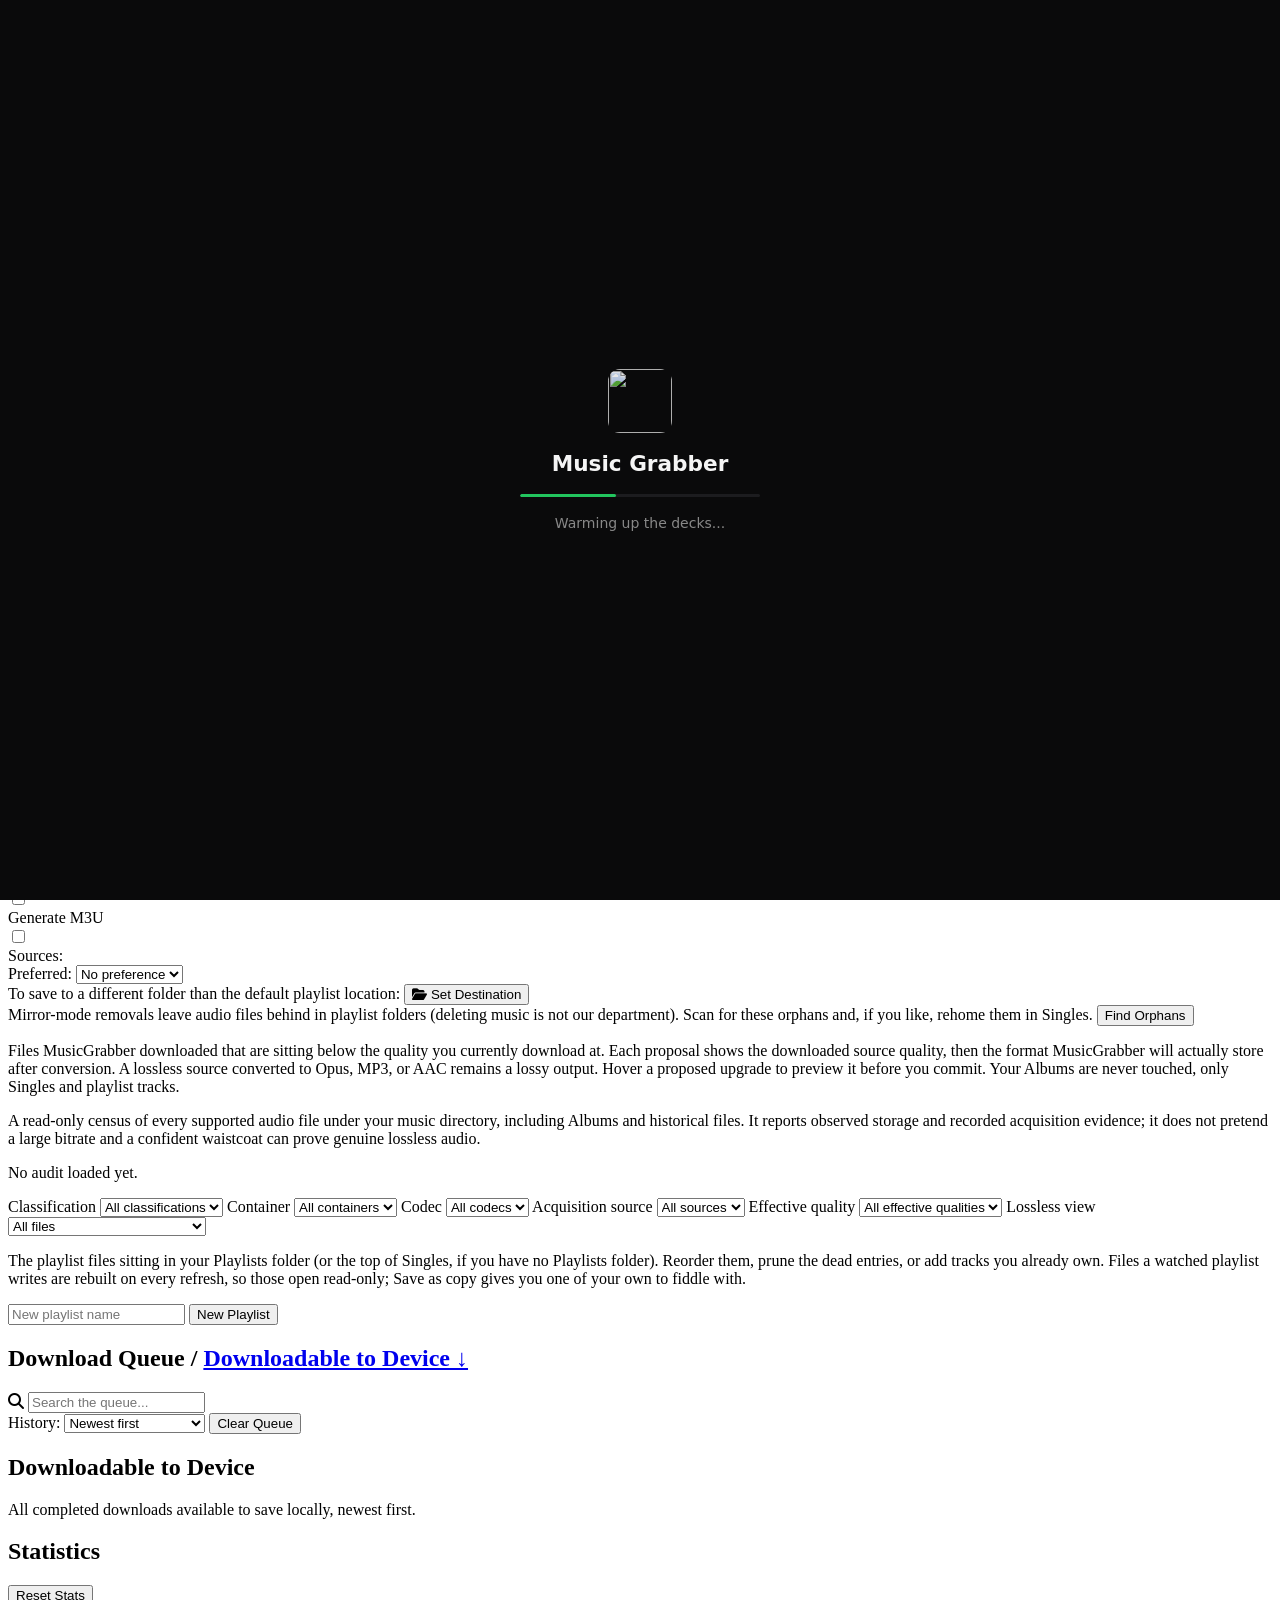
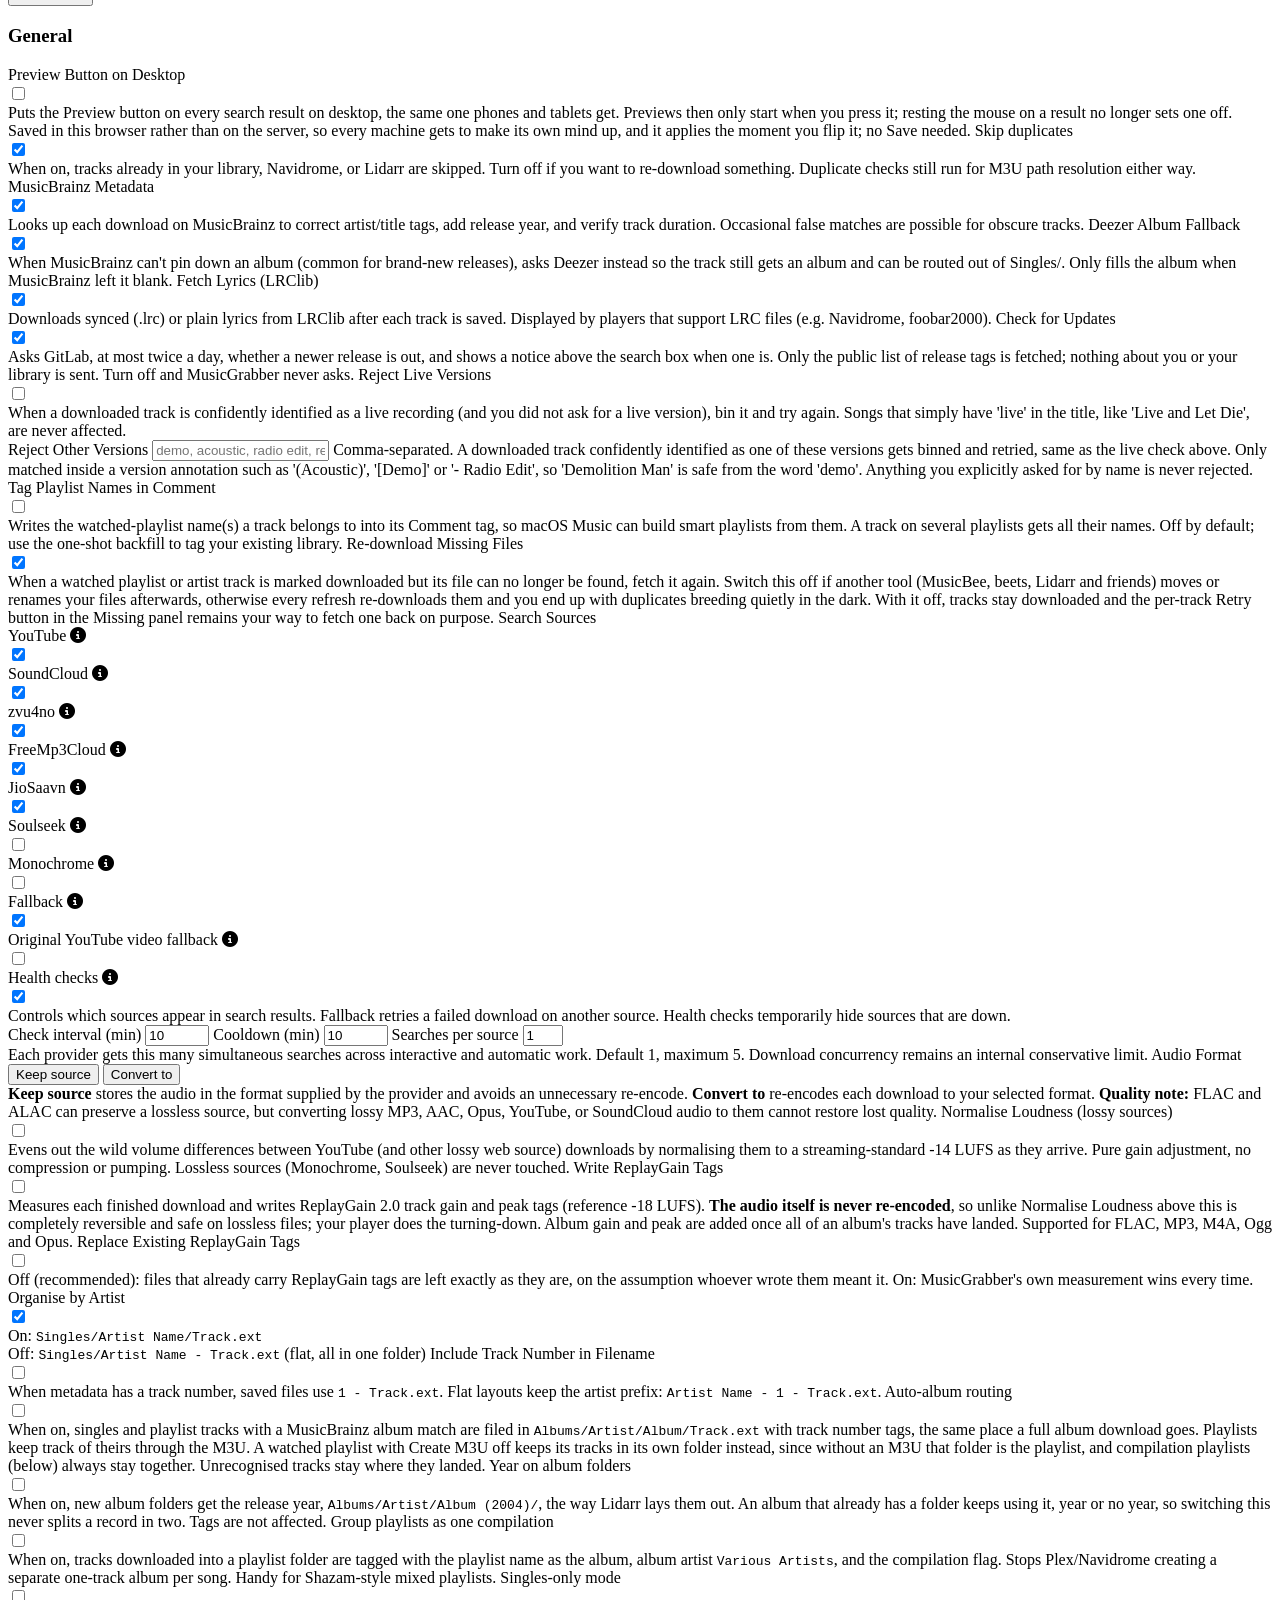
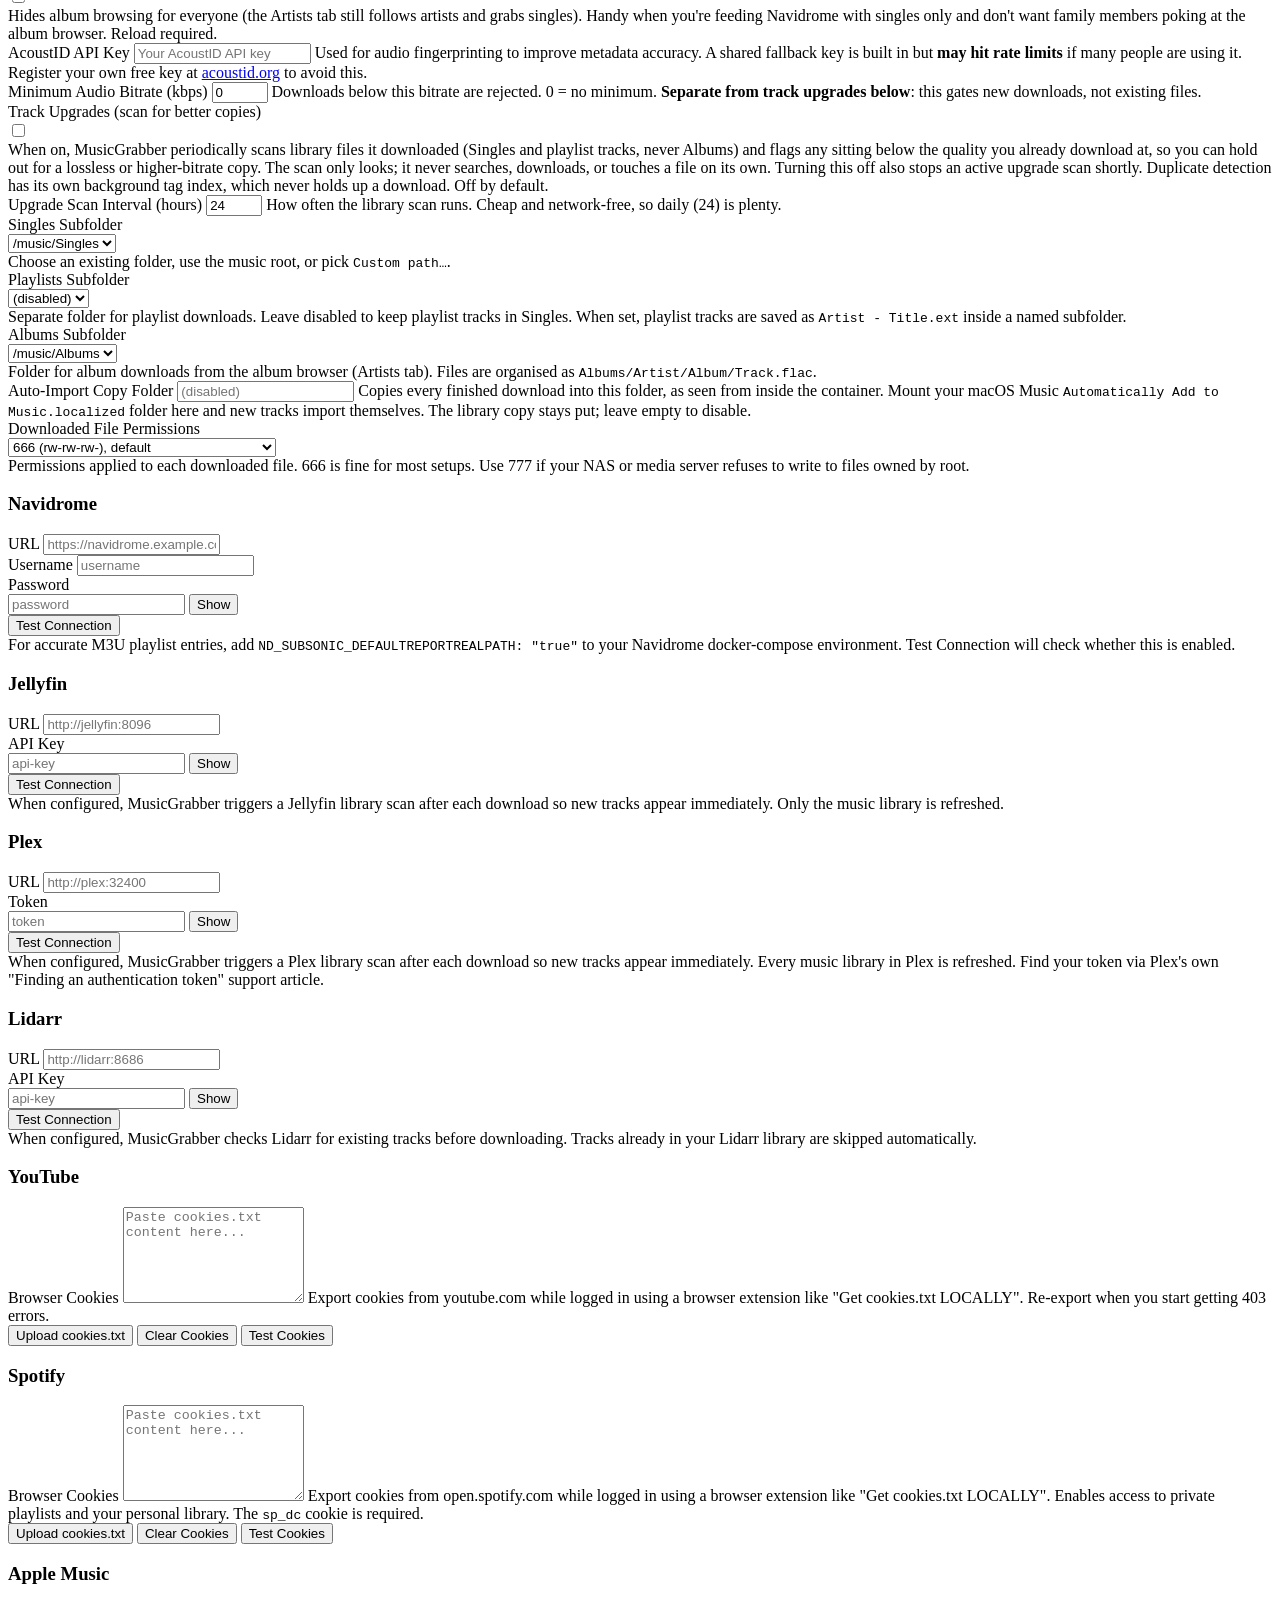
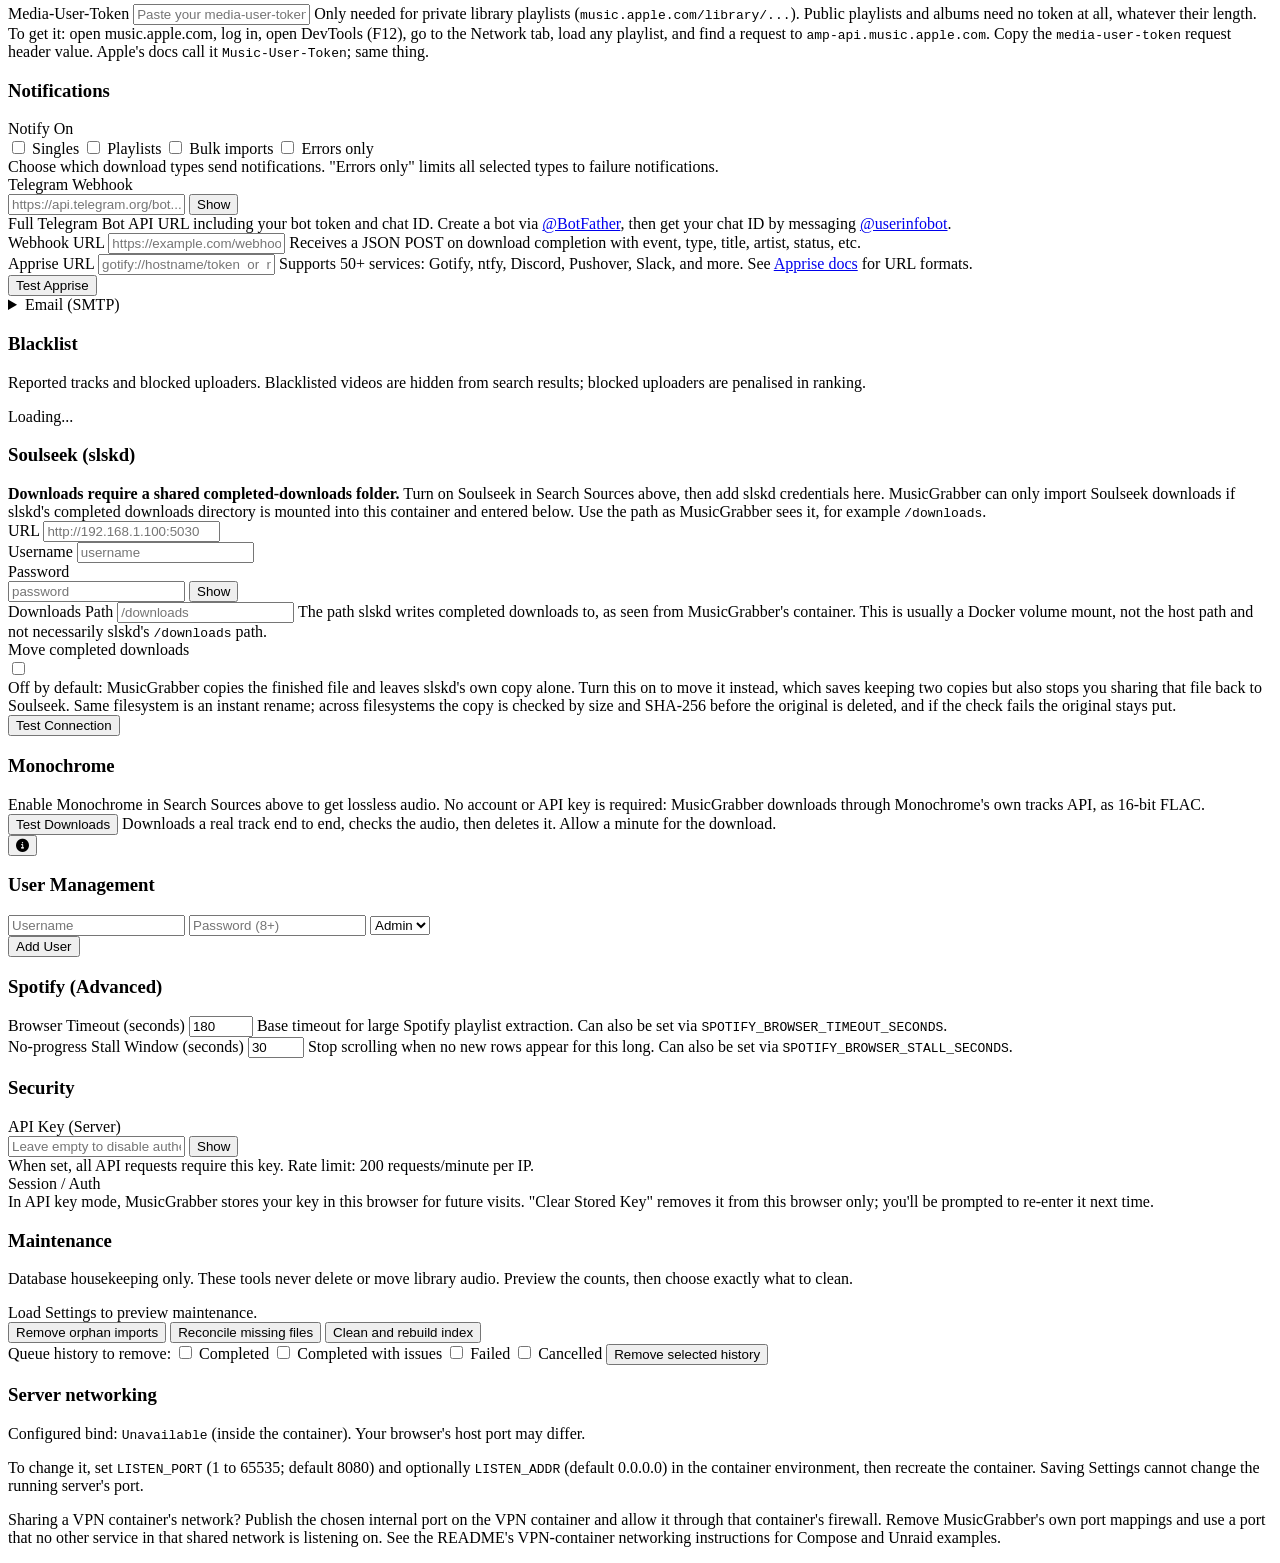
==== musicgrabber/overlay/static/index.html @ d9458ddc "mg: Overlay-Deploy — Image-Pin 4.3.1, ro-static-Mount, Modul-Checks (Story 9.3)" ====
<!DOCTYPE html>
<html lang="en">
<head>
    <meta charset="UTF-8">
    <meta name="viewport" content="width=device-width, initial-scale=1.0, user-scalable=no">
    <meta name="musicgrabber-root-path" content="__ROOT_PATH__">
    <meta name="musicgrabber-build" content="__CACHE_BUST__">
    <title>Music Grabber</title>
    <link rel="icon" type="image/png" href="__ROOT_PATH__/static/favicon.png">
    <link rel="preload" as="font" type="font/woff2" crossorigin href="__ROOT_PATH__/static/fonts/elms-sans-400-latin.woff2">
    <link rel="preload" as="font" type="font/woff2" crossorigin href="__ROOT_PATH__/static/fonts/suse-mono-400-latin.woff2">
    <link rel="stylesheet" href="https://cdnjs.cloudflare.com/ajax/libs/font-awesome/6.7.2/css/all.min.css" integrity="sha512-Evv84Mr4kqVGRNSgIGL/F/aIDqQb7xQ2vcrdIwxfjThSH8CSR7PBEakCr51Ck+w+/U6swU2Im1vVX0SVk9ABhg==" crossorigin="anonymous" referrerpolicy="no-referrer">
    <link rel="stylesheet" href="__ROOT_PATH__/static/style.css?v=__CACHE_BUST__">
    <script>
        // Apply the saved theme before first paint, so neither the boot panel nor
        // the app underneath it flashes dark at somebody who picked light.
        try {
            document.documentElement.setAttribute('data-theme', localStorage.getItem('theme') || 'dark');
        } catch (e) {}
    </script>
    <style>
        /* Boot panel. Deliberately inline and self-contained: it needs to paint
           the moment the DOM does, which is a good while before 400KB of app.js
           has turned up and populated anything. Without it the first thing you
           see is an empty, uninitialised app shell, which looks convincingly
           like a broken one. */
        #bootPanel {
            position: fixed;
            inset: 0;
            z-index: 9999;
            display: flex;
            flex-direction: column;
            align-items: center;
            justify-content: center;
            gap: 18px;
            padding: 24px;
            text-align: center;
            background: var(--bg-primary, #0a0a0b);
            color: var(--text-primary, #f5f5f5);
            font-family: system-ui, -apple-system, "Segoe UI", sans-serif;
        }
        #bootPanel img { border-radius: 12px; opacity: 0.9; }
        #bootPanel h1 { margin: 0; font-size: 1.35rem; font-weight: 600; }
        #bootPanel p { margin: 0; font-size: 0.875rem; color: var(--text-secondary, #888); }
        #bootBar {
            width: min(240px, 70vw);
            height: 3px;
            border-radius: 3px;
            overflow: hidden;
            background: var(--bg-tertiary, #1c1c1f);
        }
        #bootBar span {
            display: block;
            width: 40%;
            height: 100%;
            border-radius: 3px;
            background: var(--accent, #22c55e);
            animation: bootSlide 1.1s ease-in-out infinite;
        }
        @keyframes bootSlide {
            from { transform: translateX(-100%); }
            to   { transform: translateX(250%); }
        }
        @media (prefers-reduced-motion: reduce) {
            #bootBar span { animation: none; width: 100%; opacity: 0.55; }
        }
    </style>
</head>
<body>
    <div id="bootPanel" role="status" aria-live="polite">
        <img src="__ROOT_PATH__/static/favicon.png" width="64" height="64" alt="">
        <h1>Music Grabber</h1>
        <div id="bootBar"><span></span></div>
        <p>Warming up the decks...</p>
    </div>

    <!-- Login screen (shown when users_exist=true and no valid session) -->
    <div id="loginScreen" style="display:none;" class="auth-screen">
        <div class="auth-card">
            <h2 class="auth-title">MusicGrabber</h2>
            <input id="loginUsername" type="text" placeholder="Username" autocomplete="username"
                   class="auth-input"
                   onkeydown="if(event.key==='Enter') document.getElementById('loginPassword').focus()">
            <input id="loginPassword" type="password" placeholder="Password" autocomplete="current-password"
                   class="auth-input mb-16"
                   onkeydown="if(event.key==='Enter') doLogin()">
            <button id="loginBtn" onclick="doLogin()" class="btn btn-primary btn-block auth-submit-btn">
                Sign In
            </button>
            <div id="loginError" style="display:none;" class="auth-error"></div>
        </div>
    </div>

    <!-- Force password change screen -->
    <div id="changePasswordScreen" style="display:none;" class="auth-screen">
        <div class="auth-card">
            <h2 class="auth-title-sm">Change Password</h2>
            <div id="changePasswordForced" style="display:none;" class="auth-forced-notice">
                You must set a new password before continuing.
            </div>
            <input id="changePasswordCurrent" type="password" placeholder="Current password"
                   class="auth-input">
            <input id="changePasswordNew" type="password" placeholder="New password (8+ characters)"
                   class="auth-input">
            <input id="changePasswordConfirm" type="password" placeholder="Confirm new password"
                   class="auth-input mb-16"
                   onkeydown="if(event.key==='Enter') doChangePassword()">
            <button onclick="doChangePassword()" class="btn btn-primary btn-block auth-submit-btn">
                Update Password
            </button>
            <div id="changePasswordError" style="display:none;" class="auth-error"></div>
        </div>
    </div>

    <div id="app" class="container">
        <header>
            <img src="__ROOT_PATH__/static/favicon.png" class="logo" alt="Music Grabber">
            <h1>Music Grabber</h1>
            <div class="header-controls">
                <label class="header-format-label peon-hide" title="Choose whether downloads keep their source format or are converted to the format selected in Settings.">
                    <span id="headerFormatLabel" class="header-format-text"><i class="fa-solid fa-triangle-exclamation header-lossy-icon"></i><span id="headerFormatText">Keep source</span></span>
                    <div class="toggle-switch" id="conversionToggle">
                        <input type="checkbox" id="convertAudio">
                        <span class="toggle-slider"></span>
                    </div>
                </label>
                <button id="themeToggle" class="theme-toggle-btn" title="Toggle light/dark theme"><i class="fa-solid fa-moon"></i></button>
                <span id="versionLabel" class="version-label"></span>
                <span id="currentUserDisplay" style="display:none;" class="header-user-text"></span>
                <button id="logoutBtn" style="display:none;" class="btn btn-ghost logout-btn" onclick="doLogout()">Sign out</button>
            </div>
        </header>

        <div id="updateBanner" class="update-banner" style="display:none;" role="status">
            <i class="fa-solid fa-gift update-banner-icon" aria-hidden="true"></i>
            <span class="update-banner-text">MusicGrabber <strong id="updateBannerLatest"></strong> is out; you are on <span id="updateBannerCurrent"></span>. Worth pulling before the next download trips over something already fixed.</span>
            <div class="update-banner-actions">
                <a id="updateBannerChangelog" class="btn btn-ghost update-banner-btn" href="https://gitlab.com/g33kphr33k/musicgrabber/-/blob/main/CHANGELOG.md" target="_blank" rel="noopener noreferrer">What's new</a>
                <a class="donation-link update-banner-coffee" href="https://ko-fi.com/geekphreek" target="_blank" rel="noopener noreferrer" title="Support Music Grabber on Ko-fi"><i class="fa-solid fa-mug-hot"></i> Buy me a coffee</a>
                <button type="button" class="modal-close-btn update-banner-close" onclick="dismissUpdateBanner()" title="Hide until the next release" aria-label="Dismiss update notice">&#x2715;</button>
            </div>
        </div>

        <div id="reloadBanner" class="update-banner" style="display:none;" role="status">
            <i class="fa-solid fa-rotate update-banner-icon" aria-hidden="true"></i>
            <span class="update-banner-text">MusicGrabber was updated while this tab was open. Reload to swap yesterday's code for today's.</span>
            <div class="update-banner-actions">
                <button type="button" class="btn btn-primary update-banner-btn" onclick="location.reload()">Reload</button>
                <button type="button" class="modal-close-btn update-banner-close" onclick="dismissReloadBanner()" title="Hide until the next update" aria-label="Dismiss reload notice">&#x2715;</button>
            </div>
        </div>

        <div class="search-box" id="singleTrackSearch">
            <input
                type="text"
                class="search-input"
                id="searchInput"
                placeholder="Search for a song..."
                autocomplete="off"
                autocapitalize="off"
            >
            <!-- Source selector hidden - always search all sources. Kept for easy rollback -->
            <div class="source-selector" id="sourceSelector" style="display:none">
                <button class="source-option" data-source="youtube" title="Search YouTube">YT</button>
                <button class="source-option" data-source="soundcloud" title="Search SoundCloud">SC</button>
                <button class="source-option active" data-source="all" title="Search all sources">All</button>
            </div>
            <button class="search-clear-btn" id="searchClearBtn" title="Clear search" aria-label="Clear search" style="display:none">&#x2715;</button>
            <button class="btn btn-primary search-btn" id="searchBtn">Search</button>
            <div class="search-history" id="searchHistory"></div>
        </div>
        <div id="sourceHealthStrip" class="source-health-strip" style="display:none" aria-live="polite"></div>
        <div id="albumRepairBanner" class="album-search-note" style="display:none;" role="status">
            <strong id="albumRepairLabel"></strong>
            <p>Choose a replacement below. Its release, album folder, disc and track numbers will be kept, and existing album M3Us will be updated. Any copy moved to Trash can be restored through Queue.</p>
            <button type="button" id="cancelAlbumRepairBtn" class="btn btn-ghost btn-sm">Cancel album repair</button>
        </div>

        <!-- Unified destination picker - shown when search results are present -->
        <div id="destinationPickerRow" style="display: none;" class="playlist-selector-row-wrap">
            <button type="button" id="destinationPickerToggle" class="playlist-selector-toggle">+ Add to...</button>

            <!-- Step 1: choose Playlist or Album -->
            <div id="destinationModePanel" class="dest-mode-panel" style="display: none;">
                <button type="button" id="destModePlaylist" class="playlist-selector-toggle">Playlist</button>
                <button type="button" id="destModeAlbum" class="playlist-selector-toggle">Album</button>
                <button type="button" id="destinationPickerClear" class="playlist-selector-clear" title="Cancel">&#x2715;</button>
            </div>

            <!-- Playlist sub-panel (content unchanged) -->
            <div id="playlistSelector" class="playlist-selector" style="display: none;">
                <select id="playlistSelectorInput" class="playlist-selector-select">
                    <option value="">Singles (default)</option>
                    <option value="__new__">+ New playlist...</option>
                </select>
                <input type="text" id="playlistNewNameInput" class="playlist-new-name-input" placeholder="Playlist name" style="display: none;" maxlength="80">
                <button type="button" id="playlistNewNameConfirm" class="playlist-new-name-confirm" style="display: none;" title="Create playlist">&#x2713;</button>
                <span id="playlistSelectorWarn" class="playlist-selector-warn" style="display: none;">
                    Mirror playlist - manual additions may be removed on next sync.
                </span>
                <button type="button" id="playlistSelectorClear" class="playlist-selector-clear" title="Clear and collapse">&#x2715;</button>
            </div>

            <!-- Album sub-panel: two-level disk browser -->
            <div id="albumRoutePanel" class="playlist-selector album-route-panel" style="display: none;">
                <select id="albumArtistSelect" class="playlist-selector-select">
                    <option value="">Select artist...</option>
                </select>
                <select id="albumFolderSelect" class="playlist-selector-select" style="display: none;">
                    <option value="">Select album...</option>
                </select>
                <span id="albumRouteStatus" class="album-route-label" style="display: none;"></span>
                <select id="albumRouteMode" class="playlist-selector-select" style="display: none;">
                    <option value="auto">Auto-match track</option>
                    <option value="manual">Pick track...</option>
                </select>
                <select id="albumRouteTrackSelect" class="playlist-selector-select" style="display: none;"></select>
                <span id="albumRouteWarn" class="playlist-selector-warn" style="display: none;"></span>
                <button type="button" id="albumRouteClear" class="playlist-selector-clear" title="Clear and collapse">&#x2715;</button>
            </div>
        </div>

        <div class="tabs">
            <button class="tab active" data-tab="results">Tracks</button>
            <button class="tab" data-tab="bulk">Bulk Import</button>
            <button class="tab" data-tab="artists" id="artistsTabBtn">Artists</button>
            <button class="tab" data-tab="watched">Watched</button>
            <button class="tab" data-tab="queue">Queue</button>
            <button class="tab peon-hide" data-tab="stats">Stats</button>
            <button class="tab peon-hide" data-tab="settings">Settings</button>
        </div>

        <div id="relatedSuggestions" style="display: none;"></div>
        <div id="exploreBar" style="display: none;"></div>
        <div id="searchProgress" class="search-progress" style="display: none;" role="status" aria-live="polite" aria-label="Search progress"></div>
        <div id="qualityFilterRow" class="quality-filter-row" style="display: none;">
            <label for="qualityFilterSelect" class="quality-filter-label">Minimum quality</label>
            <select id="qualityFilterSelect" class="playlist-selector-select">
                <option value="0" selected>Any quality</option>
                <option value="2">192 kbps or better</option>
                <option value="3">256 kbps or better</option>
                <option value="4">320 kbps or better</option>
                <option value="5">Lossless only</option>
            </select>
            <label class="quality-filter-check">
                <input type="checkbox" id="qualityFilterKeepUnknown">
                <span>Keep undeclared</span>
            </label>
            <span id="qualityFilterCount" class="quality-filter-count" aria-live="polite"></span>
            <span
                id="qualityFilterTooltip"
                title="Only Soulseek, Monochrome, FreeMp3Cloud and JioSaavn state a quality before you download. YouTube and SoundCloud say nothing, so they count as undeclared and are hidden once you set a minimum. Tick this to keep them anyway. Note that results are ordered by how well they match your search, not by audio quality."
                class="info-badge"
            >i</span>
        </div>
        <div id="resultsTab" class="tab-panel tab-visible"></div>

        <div id="bulkTabContainer" class="tab-panel">
            <div class="bulk-intro">
                <p class="bulk-intro-text">
                    Upload a text file or paste your song list below (one per line in format: Artist - Song Title).
                </p>
                <div class="bulk-file-row">
                    <label class="btn file-upload">
                        <input type="file" id="fileUpload" accept=".txt">
                        Choose File
                    </label>
                    <span id="fileName" class="bulk-file-name"></span>
                </div>
                <div class="bulk-url-row">
                    <div class="bulk-url-flex input-action">
                        <input
                            type="text"
                            id="spotifyUrlInput"
                            placeholder="Playlist/album URL, MusicBrainz link, or an album name to search"
                            class="bulk-url-input"
                        >
                        <button
                            id="fetchSpotifyBtn"
                            class="btn btn-primary input-action-btn bulk-fetch-btn"
                        >
                            Fetch
                        </button>
                    </div>
                    <div id="spotifyError" style="display: none;" class="form-error"></div>
                    <div id="albumMatchPanel" style="display: none;" class="album-match-panel"></div>
                    <div id="longformSplitPanel" style="display: none;" class="album-existing-warning longform-split-panel"></div>
                    <div class="bulk-services-row">
                        <span id="playlistServicesHint" class="bulk-services-hint">Supported services: Spotify, YouTube, Apple Music, Amazon Music, SoundCloud, Tidal, ListenBrainz, MusicBrainz (release URLs and Spotify/Apple Music album URLs download as proper albums). No URL? Type an artist and album name (e.g. "Portishead - Dummy") or just an album name to search MusicBrainz.</span>
                        <span
                            id="playlistServicesTooltip"
                            title="Supported services: Spotify, YouTube, Apple Music, Amazon Music, SoundCloud, Tidal, ListenBrainz, MusicBrainz (release URLs and Spotify/Apple Music album URLs download as proper albums). No URL? Type an artist and album name (e.g. Portishead - Dummy) or just an album name to search MusicBrainz. YouTube, Amazon, Beatport and Monochrome album URLs aren't supported yet, only playlists."
                            class="info-badge"
                        >i</span>
                    </div>
                    <div class="bulk-services-note">
                        Large Spotify playlists may take a few seconds to load. YouTube playlists are unlimited.
                    </div>
                    <!-- The old Albums tab's artist browsing, rehoused. Same
                         component the Artists tab uses, tucked away until asked
                         for so the paste-a-list crowd never has to look at it. -->
                    <div class="section-with-top-margin" id="bulkAlbumBrowseWrap">
                        <div class="lb-toggle-row">
                            <button type="button" id="bulkAlbumBrowseToggleBtn" class="lb-toggle-btn">+ Browse an artist's albums</button>
                        </div>
                        <div id="bulkAlbumBrowseSection" style="display: none;">
                            <div id="bulkAlbumBrowserMount"></div>
                        </div>
                    </div>
                </div>
                <div class="bulk-textarea-wrap">
                    <textarea
                        id="bulkInput"
                        placeholder="ABBA – Dancing Queen&#10;ABBA – Super Trouper&#10;Backstreet Boys – I Want It That Way"
                        class="bulk-textarea"
                        maxlength="500000"
                    ></textarea>
                    <div id="lineCounter" class="line-counter">0 lines</div>
                </div>
                <div class="bulk-playlist-toggle">
                    <div class="bulk-playlist-row-inline">
                        <label class="bulk-playlist-checkbox-label">
                            <input type="checkbox" id="createPlaylistCheckbox" class="bulk-checkbox">
                            <span>Create M3U playlist from these songs</span>
                        </label>
                        <label class="bulk-playlist-checkbox-label" title="Break ties in favour of this source within the same quality tier. Allowed lossless results still come before lossy ones.">
                            <span>Preferred source:</span>
                            <select id="bulkPrioritySource" class="watched-card-select">
                                <option value="">No preference</option>
                            </select>
                        </label>
                    </div>
                    <input
                        type="text"
                        id="playlistNameInput"
                        placeholder="Playlist name (e.g., My Mixtape 2026)"
                        style="display: none;"
                        class="bulk-playlist-name-input"
                    >
                    <label id="usePlaylistsDirRow" style="display: none;" class="bulk-playlists-dir-label">
                        <input type="checkbox" id="usePlaylistsDirCheckbox" class="bulk-checkbox">
                        <span>Save files to Playlists folder</span>
                    </label>
                </div>
                <button
                    id="bulkImportBtn"
                    class="btn btn-primary btn-lg btn-block bulk-import-btn"
                >
                    Import & Download All
                </button>
            </div>
            <div id="bulkResults" class="results"></div>
            <div id="bulkImportJobsContainer" class="results"></div>
        </div>

        <div id="artistsTabContainer" class="tab-panel">
            <div class="bulk-intro">
                <p class="bulk-intro-text" id="artistsIntroText">Find an artist, then pick what you want from them: their singles as they land, their albums, or just one album right now.</p>
            </div>

            <div class="queue-header">
                <div class="pill-group" id="artistsModePills">
                    <button type="button" class="pill active" data-value="followed">Followed Artists</button>
                    <button type="button" class="pill" data-value="discover">Find New Artists</button>
                    <span class="pill-indicator"></span>
                </div>
                <button class="btn accent-btn" id="refreshAllArtistsBtn">Check All Now</button>
            </div>

            <div id="followedArtistsPanel">
            <details class="album-search-note">
                <summary>What does following an artist include?</summary>
                <p>MusicBrainz must credit the artist on the release itself. Shared credits such as <strong>A feat. B &amp; C</strong> qualify for any of those artists; the full credit is kept. Guest appearances credited only on individual tracks and remixer relationships are not followed.</p>
                <p>Singles include A-sides and B-sides. Releases marked Remix, Live, Compilation, Soundtrack, Interview, Spokenword, Audiobook, Audio drama, DJ-mix or Mixtape/Street in MusicBrainz are skipped. Album following covers albums and EPs with the same exclusions, plus Demo.</p>
                <p>These rules depend on MusicBrainz's release types, not words in titles. An untyped remix can still appear. Follow for Singles uses your chosen from-date; automatic future albums marks the current catalogue as seen when enabled.</p>
            </details>
            <div class="watched-add-panel">
                <p class="watched-panel-text">
                    Search MusicBrainz for an artist, then choose what to do with them.
                </p>
                <div class="watched-url-row input-action">
                    <input
                        type="text"
                        id="artistSearchInput"
                        placeholder="Artist name..."
                        class="panel-text-input"
                    >
                    <button
                        id="searchArtistBtn"
                        class="btn btn-primary input-action-btn panel-action-btn"
                    >Find Artist</button>
                </div>
                <div id="artistSearchResults" style="display: none;" class="artist-search-results"></div>

                <!-- Step 2: artist picked, now what do you actually want from them? -->
                <div id="artistModeChooser" style="display: none;" class="artist-add-panel">
                    <div id="artistChooserName" class="artist-selected-name"></div>
                    <div class="artist-mode-row">
                        <button type="button" class="btn btn-primary artist-mode-btn" data-artist-mode="singles">
                            <span class="artist-mode-title">Follow for Singles</span>
                            <span class="artist-mode-sub">New singles download automatically as they're released</span>
                        </button>
                        <button type="button" class="btn btn-primary artist-mode-btn" data-artist-mode="albums">
                            <span class="artist-mode-title">Follow for Albums</span>
                            <span class="artist-mode-sub">Pick albums to grab now, and optionally future ones too</span>
                        </button>
                        <button type="button" class="btn btn-primary artist-mode-btn" data-artist-mode="oneoff">
                            <span class="artist-mode-title">Download an Album</span>
                            <span class="artist-mode-sub">Just this once, nothing followed, nothing remembered</span>
                        </button>
                    </div>
                    <button class="btn btn-ghost artist-cancel-btn" id="cancelArtistChooserBtn">Cancel</button>
                </div>

                <!-- Mode 1: singles. Unchanged behaviour, just no longer the only way in. -->
                <div id="artistAddForm" style="display: none;" class="artist-add-panel">
                    <div id="selectedArtistName" class="artist-selected-name"></div>
                    <div class="watched-controls-row">
                        <label class="watched-control-label">
                            Download singles from:
                            <input type="date" id="artistFromDate" class="artist-date-input">
                        </label>
                        <label class="watched-control-label">
                            Check:
                            <select id="artistIntervalSelect" class="watched-select">
                                <option value="24" selected>Daily</option>
                                <option value="168">Weekly</option>
                                <option value="720">Monthly</option>
                            </select>
                        </label>
                        <label class="watched-control-label" title="Convert new singles to the selected audio format">
                            <span id="artistFlacLabel">Keep source</span>
                            <div class="toggle-switch">
                                <input type="checkbox" id="artistConvertAudio">
                                <span class="toggle-slider"></span>
                            </div>
                        </label>
                    </div>
                    <button
                        id="addArtistBtn"
                        class="btn btn-primary artist-add-btn"
                    >Watch Artist</button>
                    <button class="btn btn-ghost artist-cancel-btn" id="cancelArtistBtn">Cancel</button>
                </div>

                <!-- Mode 2: albums. Tick what you want now, opt in to what turns up later. -->
                <div id="artistAlbumsFollowPanel" style="display: none;" class="artist-add-panel">
                    <div id="artistAlbumsFollowName" class="artist-selected-name"></div>
                    <div class="album-search-note">
                        Album mode uses best-effort single-track matching, not full release mirroring. It will try to source each track intelligently, but it may not produce a perfect 1:1 album copy. For exact album hunting, use Lidarr (with Usenet/torrents) or Soulseek.
                    </div>
                    <label class="watched-control-label" title="Switching this on does NOT fetch the back catalogue; it only picks up albums that appear from now on, same idea as the singles from-date. Leave it off and nothing is followed, you just get whatever you tick below.">
                        Automatically download future albums
                        <div class="toggle-switch">
                            <input type="checkbox" id="artistFollowAlbumsToggle">
                            <span class="toggle-slider"></span>
                        </div>
                    </label>
                    <div class="artist-album-checklist-header">
                        <span id="artistAlbumChecklistCount" class="artist-album-count"></span>
                        <button type="button" class="btn btn-ghost" id="artistAlbumSelectAllBtn">Select all</button>
                        <button type="button" class="btn btn-ghost" id="artistAlbumSelectNoneBtn">Select none</button>
                    </div>
                    <div id="artistAlbumChecklist" class="album-checklist"></div>
                    <div id="artistAlbumBatchProgress" style="display: none;" class="watched-status-box"></div>
                    <button
                        id="artistAlbumBatchBtn"
                        class="btn btn-primary artist-add-btn"
                    >Download selected</button>
                    <button class="btn btn-ghost artist-cancel-btn" id="cancelArtistAlbumsBtn">Cancel</button>
                </div>

                <!-- Mode 3: one album, no strings attached. -->
                <div id="artistOneOffPanel" style="display: none;" class="artist-add-panel">
                    <div id="artistOneOffName" class="artist-selected-name"></div>
                    <div class="album-search-note">
                        Album mode uses best-effort single-track matching, not full release mirroring. It will try to source each track intelligently, but it may not produce a perfect 1:1 album copy. For exact album hunting, use Lidarr (with Usenet/torrents) or Soulseek.
                    </div>
                    <div id="artistOneOffBrowserMount"></div>
                    <button class="btn btn-ghost artist-cancel-btn" id="cancelArtistOneOffBtn">Cancel</button>
                </div>

                <div id="artistAddStatus" style="display: none;" class="watched-status-box"></div>
            </div>
            <div id="watchedArtistList" class="results"></div>

            <!-- Per-artist album browser, populated when "Albums" is tapped on a followed artist card above -->
            <div id="artistAlbumPanel" class="section-with-top-margin" style="display:none;">
                <div class="queue-header">
                    <h2 class="queue-section-heading" id="artistAlbumPanelHeading">Albums</h2>
                    <button class="btn btn-ghost" id="artistAlbumPanelCloseBtn" type="button">Close</button>
                </div>
                <label class="watched-control-label" title="Switching this on does NOT fetch the back catalogue; it only picks up albums that appear from now on, same idea as the singles from-date above.">
                    Automatically add new albums
                    <div class="toggle-switch">
                        <input type="checkbox" id="artistAutoAddToggle">
                        <span class="toggle-slider"></span>
                    </div>
                </label>
                <div id="artistKnownAlbums" class="results"></div>
                <div id="artistAlbumBrowserMount"></div>
            </div>
            </div>
            <!-- /followedArtistsPanel -->

            <!-- Find New Artists: recommendations from listening/library/download history,
                 with a manual "recommend based on" box and an artist-name rabbit hole.
                 Hidden by default; the pill above swaps it in, and its first showing
                 lazily triggers the /api/discover/rows fetch (see initDiscoverPanel). -->
            <div id="findNewArtistsPanel" style="display: none;">
                <div class="watched-add-panel">
                    <p class="watched-panel-text">
                        Fancy chasing a specific lead? Name an artist and we'll dig up some lookalikes.
                    </p>
                    <div class="watched-url-row input-action">
                        <input
                            type="text"
                            id="discoverSimilarInput"
                            placeholder="Recommend based on..."
                            class="panel-text-input"
                        >
                        <button
                            type="button"
                            id="discoverSimilarBtn"
                            class="btn btn-primary input-action-btn panel-action-btn"
                        >Find Similar</button>
                    </div>
                </div>

                <div id="discoverBreadcrumb" class="discover-breadcrumb" style="display: none;"></div>
                <div id="discoverManualRowSlot"></div>
                <div id="discoverRowsContainer" class="discover-rows">
                    <div class="loading"><div class="spinner"></div></div>
                </div>
            </div>

        </div>

        <div id="watchedTabContainer" class="tab-panel">
            <div class="queue-header">
                <div class="pill-group" id="watchedModePills">
                    <button type="button" class="pill active" data-value="playlists">Playlists</button>
                    <button type="button" class="pill" data-value="upgrades">Upgrades</button>
                    <button type="button" class="pill peon-hide" data-value="audit">Audit</button>
                    <button type="button" class="pill peon-hide" data-value="m3u">M3U Files</button>
                    <span class="pill-indicator"></span>
                </div>
                <div class="watched-mode-actions" data-mode="playlists">
                    <button class="btn accent-btn" id="refreshAllWatchedBtn">Check All Now</button>
                </div>
                <div class="upgrade-header-actions watched-mode-actions watched-mode-hidden" data-mode="upgrades">
                    <button class="btn btn-ghost" id="upgradeAllBtn" onclick="upgradeAll()" title="Best-effort: download and swap in every proposed upgrade">Upgrade All</button>
                    <button class="btn btn-ghost" id="quarantineToggleBtn" title="Files an upgrade swapped out: restore or delete them">Quarantine</button>
                    <button class="btn accent-btn" id="rescanUpgradesBtn">Rescan Library</button>
                </div>
                <div class="audio-audit-header-actions watched-mode-actions watched-mode-hidden" data-mode="audit">
                    <button class="btn btn-ghost" id="audioAuditExportCsvBtn" onclick="exportAudioAudit('csv')">Export CSV</button>
                    <button class="btn btn-ghost" id="audioAuditExportJsonBtn" onclick="exportAudioAudit('json')">Export JSON</button>
                    <button class="btn accent-btn" id="runAudioAuditBtn" onclick="runAudioAudit()">Run Audit</button>
                </div>
                <div class="watched-mode-actions watched-mode-hidden" data-mode="m3u">
                    <button class="btn accent-btn" id="m3uRefreshBtn" onclick="loadM3uFiles()">Refresh</button>
                </div>
            </div>

            <div id="watchedPlaylistsPanel" class="watched-mode-panel" data-mode="playlists">
            <div class="watched-add-panel">
                <p class="watched-panel-text">
                    Add a Spotify, YouTube, Apple Music, Amazon Music, SoundCloud, or ListenBrainz playlist to automatically download new tracks when they're added.
                </p>
                <p id="watchedScheduleInfo" class="watched-schedule-info"></p>
                <div class="watched-url-row input-action">
                    <input
                        type="text"
                        id="watchedUrlInput"
                        placeholder="Spotify, YouTube, Apple Music, Amazon Music, SoundCloud, or ListenBrainz playlist URL"
                        class="panel-text-input"
                    >
                    <button
                        id="addWatchedBtn"
                        class="btn btn-primary input-action-btn panel-action-btn"
                    >
                        Watch
                    </button>
                </div>
                <div class="lb-toggle-row">
                    <button type="button" id="lbToggleBtn" onclick="toggleLbRow()" class="lb-toggle-btn">+ ListenBrainz "Created for You" playlists</button>
                </div>
                <div id="lbRow" style="display: none;" class="lb-row input-action">
                    <input
                        type="text"
                        id="lbUsernameInput"
                        placeholder="Your ListenBrainz username"
                        class="panel-text-input"
                    >
                    <button
                        id="addLbBtn"
                        onclick="addListenBrainzPlaylists()"
                        class="btn btn-primary input-action-btn panel-action-btn"
                    >
                        Add
                    </button>
                </div>
                <div class="watched-controls-row">
                    <label class="watched-control-label">
                        Check this playlist:
                        <select id="watchedIntervalSelect" class="watched-select">
                            <option value="0.5">Every 30 min</option>
                            <option value="1">Hourly</option>
                            <option value="6">Every 6 hours</option>
                            <option value="12">Every 12 hours</option>
                            <option value="24" selected>Daily</option>
                            <option value="168">Weekly</option>
                            <option value="720">Monthly</option>
                        </select>
                    </label>
                    <label class="watched-control-label" title="Append: M3U grows as new tracks are added. Mirror: M3U stays in sync with upstream - removed tracks drop out (audio files are never deleted).">
                        Sync:
                        <select id="watchedSyncModeSelect" class="watched-select">
                            <option value="append" selected>Append</option>
                            <option value="mirror">Mirror</option>
                        </select>
                    </label>
                </div>
                <div class="watched-controls-row">
                    <label class="watched-control-label peon-hide" title="Convert new tracks to the selected audio format">
                        <span id="watchedFormatLabel">Keep source</span>
                        <div class="toggle-switch" id="watchedFlacToggle">
                            <input type="checkbox" id="watchedConvertAudio">
                            <span class="toggle-slider"></span>
                        </div>
                    </label>
                    <label class="watched-control-label" title="Generate and update a .m3u playlist file as tracks are downloaded">
                        Generate M3U
                        <div class="toggle-switch" id="watchedM3uToggle">
                            <input type="checkbox" id="watchedMakeM3u">
                            <span class="toggle-slider"></span>
                        </div>
                    </label>
                    <label id="watchedPlaylistsDirToggle" class="watched-control-label" style="display: none;" title="Save downloaded tracks to the Playlists folder instead of Singles">
                        Playlists folder
                        <div class="toggle-switch">
                            <input type="checkbox" id="watchedUsePlaylistsDir">
                            <span class="toggle-slider"></span>
                        </div>
                    </label>
                </div>
                <div class="watched-controls-row" id="watchedSourcesRow">
                    <label class="watched-control-label">Sources:</label>
                    <div id="watchedSourcesSelector" class="watched-sources-selector">
                        <!-- Populated dynamically from /api/search/sources -->
                    </div>
                    <label class="watched-control-label" title="Break ties in favour of this source within the same quality tier. Allowed lossless results still come before lossy ones.">
                        Preferred:
                        <select id="watchedPrioritySource" class="watched-card-select">
                            <option value="">No preference</option>
                        </select>
                    </label>
                </div>
                <div class="watched-controls-row" id="watchedDestRow">
                    <div class="watched-dest-add-row">
                        <span class="watched-dest-hint">To save to a different folder than the default playlist location:</span>
                        <button type="button" id="watchedSetDestBtn" class="watched-dest-set-btn" onclick="openDestPicker(document.getElementById('watchedCustomSubdir').value, v => { document.getElementById('watchedCustomSubdir').value = v; updateWatchedDestDisplay(); })">
                            <i class="fa-solid fa-folder-open"></i> Set Destination
                        </button>
                        <span id="watchedDestDisplay" class="watched-dest-display"></span>
                        <button type="button" id="watchedClearDestBtn" class="watched-dest-clear" title="Reset to default" style="display:none;" onclick="clearWatchedCustomSubdir()">&#x2715;</button>
                        <input type="hidden" id="watchedCustomSubdir">
                    </div>
                </div>
                <div id="watchedError" style="display: none;" class="form-error"></div>
                <div id="watchedAddStatus" style="display: none;" class="watched-status-box"></div>
            </div>
            <div id="watchedList" class="results"></div>

            <!-- Orphaned playlist tracks: what mirror-mode removals leave behind -->
            <div id="orphansSection" class="watched-add-panel section-with-top-margin">
                <div class="input-action">
                    <span class="watched-panel-text" style="flex:1; margin:0;">Mirror-mode removals leave audio files behind in playlist folders (deleting music is not our department). Scan for these orphans and, if you like, rehome them in Singles.</span>
                    <button class="btn accent-btn" id="findOrphansBtn" onclick="findPlaylistOrphans()">Find Orphans</button>
                </div>
                <div id="orphansResult" style="display:none;"></div>
            </div>

            <!-- Watched Artists has moved to the Artists tab. -->
            </div>

            <!-- Watched Upgrades -->
            <div id="watchedUpgrades" class="watched-mode-panel watched-mode-hidden" data-mode="upgrades">
            <div class="watched-add-panel">
                <p class="watched-panel-text">
                    Files MusicGrabber downloaded that are sitting below the quality you currently download at. Each proposal shows the downloaded source quality, then the format MusicGrabber will actually store after conversion. A lossless source converted to Opus, MP3, or AAC remains a lossy output. Hover a proposed upgrade to preview it before you commit. Your Albums are never touched, only Singles and playlist tracks.
                </p>
                <p id="upgradesDisabledNote" class="watched-schedule-info" style="display: none;">
                    Track Upgrades are switched off. Turn them on in Settings, then run a scan, to see candidates here.
                </p>
            </div>
            <div id="watchedUpgradesList" class="results"></div>
            <div id="upgradesPager" class="upgrades-pager" style="display: none;">
                <button class="btn btn-ghost" id="upgradesPrevBtn">&#8592; Prev</button>
                <span id="upgradesPageInfo" class="upgrades-page-info"></span>
                <button class="btn btn-ghost" id="upgradesNextBtn">Next &#8594;</button>
            </div>

            <!-- Quarantine: files an upgrade swap displaced. Collapsed until asked for. -->
            <div id="quarantinePanel" class="watched-add-panel section-with-top-margin" style="display:none;">
                <p class="watched-panel-text">
                    Files a Track Upgrade swapped out. Restore puts one back where it lived and quarantines whatever replaced it instead of deleting it, so that's undoable too. Delete is final.
                </p>
                <div id="quarantineList" class="results"><p class="watched-empty-text">Loading&hellip;</p></div>
            </div>

            </div>

            <!-- Read-only Audio Provenance Audit -->
            <div id="audioAudit" class="watched-mode-panel watched-mode-hidden" data-mode="audit">
            <div class="watched-add-panel peon-hide">
                <p class="watched-panel-text">
                    A read-only census of every supported audio file under your music directory, including Albums and historical files. It reports observed storage and recorded acquisition evidence; it does not pretend a large bitrate and a confident waistcoat can prove genuine lossless audio.
                </p>
                <p id="audioAuditStatus" class="watched-schedule-info">
                    No audit loaded yet.
                </p>
                <div id="audioAuditSummary" class="audio-audit-summary"></div>
                <div class="audio-audit-filters" aria-label="Audio audit filters">
                    <label>
                        Classification
                        <select id="audioAuditClassification" class="watched-select" onchange="audioAuditFiltersChanged()">
                            <option value="">All classifications</option>
                        </select>
                    </label>
                    <label>
                        Container
                        <select id="audioAuditContainer" class="watched-select" onchange="audioAuditFiltersChanged()">
                            <option value="">All containers</option>
                        </select>
                    </label>
                    <label>
                        Codec
                        <select id="audioAuditCodec" class="watched-select" onchange="audioAuditFiltersChanged()">
                            <option value="">All codecs</option>
                        </select>
                    </label>
                    <label>
                        Acquisition source
                        <select id="audioAuditSource" class="watched-select" onchange="audioAuditFiltersChanged()">
                            <option value="">All sources</option>
                        </select>
                    </label>
                    <label>
                        Effective quality
                        <select id="audioAuditEffective" class="watched-select" onchange="audioAuditFiltersChanged()">
                            <option value="">All effective qualities</option>
                        </select>
                    </label>
                    <label>
                        Lossless view
                        <select id="audioAuditLossless" class="watched-select" onchange="audioAuditFiltersChanged()">
                            <option value="">All files</option>
                            <option value="stored">Stored in a lossless codec</option>
                            <option value="recorded">Recorded lossless acquisition</option>
                        </select>
                    </label>
                </div>
            </div>
            <div id="audioAuditList" class="results peon-hide"></div>
            <div id="audioAuditPager" class="upgrades-pager peon-hide" style="display: none;">
                <button class="btn btn-ghost" id="audioAuditPrevBtn" onclick="changeAudioAuditPage(-1)">&#8592; Prev</button>
                <span id="audioAuditPageInfo" class="upgrades-page-info"></span>
                <button class="btn btn-ghost" id="audioAuditNextBtn" onclick="changeAudioAuditPage(1)">Next &#8594;</button>
            </div>
            </div>

            <!-- M3U Files: the playlist files on disk, and the editor for them -->
            <div id="m3uFilesPanel" class="watched-mode-panel watched-mode-hidden" data-mode="m3u">
                <div class="watched-add-panel">
                    <p class="watched-panel-text">
                        The playlist files sitting in your Playlists folder (or the top of Singles, if you have no Playlists folder). Reorder them, prune the dead entries, or add tracks you already own. Files a watched playlist writes are rebuilt on every refresh, so those open read-only; Save as copy gives you one of your own to fiddle with.
                    </p>
                    <div class="input-action">
                        <input type="text" id="m3uNewNameInput" class="panel-text-input" placeholder="New playlist name" autocomplete="off">
                        <button class="btn btn-primary input-action-btn panel-action-btn" id="m3uCreateBtn" onclick="createM3uFile()">New Playlist</button>
                    </div>
                    <p id="m3uFolderInfo" class="watched-schedule-info"></p>
                </div>
                <div id="m3uFilesList" class="results"></div>
            </div>
        </div>

        <div id="queueTabContainer" class="tab-panel">
            <div class="queue-header">
                <h2 class="queue-section-heading">Download Queue / <a href="#downloadableSection" title="Jump to Downloadable to Device">Downloadable to Device &#8595;</a></h2>
                <div class="queue-header-actions">
                    <div class="queue-search" role="search">
                        <i class="fa-solid fa-magnifying-glass queue-search-icon" aria-hidden="true"></i>
                        <input
                            type="text"
                            id="queueSearchInput"
                            class="queue-search-input"
                            placeholder="Search the queue..."
                            aria-label="Search the download queue by artist, title, album or playlist"
                            autocomplete="off"
                            autocapitalize="off"
                            spellcheck="false"
                        >
                        <button type="button" class="queue-search-clear" id="queueSearchClearBtn" title="Clear search" aria-label="Clear queue search" style="display:none;">&#x2715;</button>
                    </div>
                    <label class="watched-control-label" for="queueHistorySort" title="Choose which finished status appears first. Queued and downloading work always remains at the top.">
                        History:
                        <select id="queueHistorySort" class="watched-select">
                            <option value="recent">Newest first</option>
                            <option value="failed">Failed first</option>
                            <option value="completed">Completed first</option>
                            <option value="completed_with_errors">Needs attention first</option>
                        </select>
                    </label>
                    <button class="btn btn-danger peon-hide" id="clearQueueBtn">Clear Queue</button>
                </div>
            </div>
            <div id="queueLiveSummary" class="queue-live-summary" style="display:none;" role="status" aria-live="polite" aria-atomic="false"></div>
            <div id="queueSearchStatus" class="queue-search-status" style="display:none;" role="status" aria-live="polite"></div>
            <div id="queueTab" class="results"></div>
            <div id="queuePager" style="display:none;" class="downloadable-pager">
                <button class="btn btn-ghost" id="queuePrevBtn" onclick="changeQueuePage(-1)" disabled>&#8592; Prev</button>
                <span id="queuePagerInfo" class="pager-info"></span>
                <button class="btn btn-ghost" id="queueNextBtn" onclick="changeQueuePage(1)">Next &#8594;</button>
            </div>

            <div id="downloadableSection" class="section-with-top-margin">
                <div class="queue-header">
                    <h2 class="queue-section-heading">Downloadable to Device</h2>
                </div>
                <p class="downloadable-intro-text">All completed downloads available to save locally, newest first.</p>
                <div id="downloadableList" class="results"></div>
                <div id="downloadablePager" style="display:none;" class="downloadable-pager">
                    <button class="btn btn-ghost" id="downloadablePrevBtn" onclick="loadDownloadable(-1)" disabled>&#8592; Prev</button>
                    <span id="downloadablePagerInfo" class="pager-info"></span>
                    <button class="btn btn-ghost" id="downloadableNextBtn" onclick="loadDownloadable(1)">Next &#8594;</button>
                </div>
            </div>

            <div id="trashSection" class="section-with-top-margin" style="display:none;">
                <div class="queue-header">
                    <h2 class="queue-section-heading"><i class="fa-solid fa-trash-can"></i> Trash Bin</h2>
                    <button class="btn btn-danger" id="emptyTrashBtn">Empty Trash</button>
                </div>
                <p class="downloadable-intro-text">Deleted files waiting in the bin. Restore them to skip re-downloading, or empty the bin to reclaim space.</p>
                <div id="trashList" class="results"></div>
            </div>
        </div>

        <div id="statsTabContainer" class="tab-panel">
            <div class="queue-header">
                <h2 class="queue-section-heading">Statistics</h2>
                <button class="btn warning-btn admin-only" id="resetStatsBtn">Reset Stats</button>
            </div>
            <div id="statsContent" class="results"></div>
            <div id="mismatchSection" style="display:none;">
                <div class="queue-header" style="margin-top:20px;">
                    <h2 class="queue-section-heading">Watch Mismatches</h2>
                    <button class="btn btn-danger" id="clearMismatchesBtn">Clear Log</button>
                </div>
                <p class="mismatch-intro">Tracks that downloaded successfully but didn't match what the watched playlist expected. Useful for spotting normalisation gaps.</p>
                <div id="mismatchContent"></div>
            </div>
        </div>

        <div id="settingsTabContainer" class="tab-panel">
            <div class="settings-section">
                <h3 class="settings-section-title">General</h3>
                <div class="settings-grid">
                    <label class="settings-label settings-label-wrap">
                        <span>Preview Button on Desktop</span>
                        <div class="toggle-switch">
                            <input type="checkbox" id="settingDesktopPreviewButton">
                            <span class="toggle-slider"></span>
                        </div>
                        <span class="settings-hint settings-hint-full">Puts the Preview button on every search result on desktop, the same one phones and tablets get. Previews then only start when you press it; resting the mouse on a result no longer sets one off. Saved in this browser rather than on the server, so every machine gets to make its own mind up, and it applies the moment you flip it; no Save needed.</span>
                    </label>
                    <label class="settings-label settings-label-wrap admin-only">
                        <span>Skip duplicates</span>
                        <div class="toggle-switch">
                            <input type="checkbox" id="settingSkipDupes" checked>
                            <span class="toggle-slider"></span>
                        </div>
                        <span class="settings-hint settings-hint-full">When on, tracks already in your library, Navidrome, or Lidarr are skipped. Turn off if you want to re-download something. Duplicate checks still run for M3U path resolution either way.</span>
                    </label>
                    <label class="settings-label settings-label-wrap admin-only">
                        <span>MusicBrainz Metadata</span>
                        <div class="toggle-switch">
                            <input type="checkbox" id="settingEnableMusicbrainz" checked>
                            <span class="toggle-slider"></span>
                        </div>
                        <span class="settings-hint settings-hint-full">Looks up each download on MusicBrainz to correct artist/title tags, add release year, and verify track duration. Occasional false matches are possible for obscure tracks.</span>
                    </label>
                    <label class="settings-label settings-label-wrap admin-only">
                        <span>Deezer Album Fallback</span>
                        <div class="toggle-switch">
                            <input type="checkbox" id="settingEnableDeezerMetadata" checked>
                            <span class="toggle-slider"></span>
                        </div>
                        <span class="settings-hint settings-hint-full">When MusicBrainz can't pin down an album (common for brand-new releases), asks Deezer instead so the track still gets an album and can be routed out of Singles/. Only fills the album when MusicBrainz left it blank.</span>
                    </label>
                    <label class="settings-label settings-label-wrap admin-only">
                        <span>Fetch Lyrics (LRClib)</span>
                        <div class="toggle-switch">
                            <input type="checkbox" id="settingEnableLyrics" checked>
                            <span class="toggle-slider"></span>
                        </div>
                        <span class="settings-hint settings-hint-full">Downloads synced (.lrc) or plain lyrics from LRClib after each track is saved. Displayed by players that support LRC files (e.g. Navidrome, foobar2000).</span>
                    </label>
                    <label class="settings-label settings-label-wrap admin-only">
                        <span>Check for Updates</span>
                        <div class="toggle-switch">
                            <input type="checkbox" id="settingUpdateCheckEnabled" checked>
                            <span class="toggle-slider"></span>
                        </div>
                        <span class="settings-hint settings-hint-full">Asks GitLab, at most twice a day, whether a newer release is out, and shows a notice above the search box when one is. Only the public list of release tags is fetched; nothing about you or your library is sent. Turn off and MusicGrabber never asks.</span>
                    </label>
                    <label class="settings-label settings-label-wrap admin-only">
                        <span>Reject Live Versions</span>
                        <div class="toggle-switch">
                            <input type="checkbox" id="settingRejectLiveVersions">
                            <span class="toggle-slider"></span>
                        </div>
                        <span class="settings-hint settings-hint-full">When a downloaded track is confidently identified as a live recording (and you did not ask for a live version), bin it and try again. Songs that simply have 'live' in the title, like 'Live and Let Die', are never affected.</span>
                    </label>
                    <div class="settings-row admin-only">
                        <label for="settingRejectVersionKeywords">Reject Other Versions</label>
                        <input type="text" id="settingRejectVersionKeywords" placeholder="demo, acoustic, radio edit, remix" autocomplete="off">
                        <span class="settings-hint-sm">Comma-separated. A downloaded track confidently identified as one of these versions gets binned and retried, same as the live check above. Only matched inside a version annotation such as '(Acoustic)', '[Demo]' or '- Radio Edit', so 'Demolition Man' is safe from the word 'demo'. Anything you explicitly asked for by name is never rejected.</span>
                    </div>
                    <label class="settings-label settings-label-wrap admin-only">
                        <span>Tag Playlist Names in Comment</span>
                        <div class="toggle-switch">
                            <input type="checkbox" id="settingPlaylistCommentTagging">
                            <span class="toggle-slider"></span>
                        </div>
                        <span class="settings-hint settings-hint-full">Writes the watched-playlist name(s) a track belongs to into its Comment tag, so macOS Music can build smart playlists from them. A track on several playlists gets all their names. Off by default; use the one-shot backfill to tag your existing library.</span>
                    </label>
                    <label class="settings-label settings-label-wrap admin-only">
                        <span>Re-download Missing Files</span>
                        <div class="toggle-switch">
                            <input type="checkbox" id="settingRedownloadMissingFiles" checked>
                            <span class="toggle-slider"></span>
                        </div>
                        <span class="settings-hint settings-hint-full">When a watched playlist or artist track is marked downloaded but its file can no longer be found, fetch it again. Switch this off if another tool (MusicBee, beets, Lidarr and friends) moves or renames your files afterwards, otherwise every refresh re-downloads them and you end up with duplicates breeding quietly in the dark. With it off, tracks stay downloaded and the per-track Retry button in the Missing panel remains your way to fetch one back on purpose.</span>
                    </label>
                    <label class="settings-label settings-label-top admin-only">
                        <span>Search Sources</span>
                        <div class="source-toggle-list">
                            <label class="source-toggle-item" title="Search YouTube via yt-dlp. Broad coverage, usually lossy audio, good fallback source.">
                                <span class="source-toggle-text">YouTube <i class="fa-solid fa-circle-info source-toggle-help" aria-label="YouTube help"></i></span>
                                <div class="toggle-switch">
                                    <input type="checkbox" id="settingSourceYoutube" checked>
                                    <span class="toggle-slider"></span>
                                </div>
                            </label>
                            <label class="source-toggle-item" title="Search SoundCloud via yt-dlp. Useful for remixes, DJ uploads, and tracks not on mainstream catalogues.">
                                <span class="source-toggle-text">SoundCloud <i class="fa-solid fa-circle-info source-toggle-help" aria-label="SoundCloud help"></i></span>
                                <div class="toggle-switch">
                                    <input type="checkbox" id="settingSourceSoundcloud" checked>
                                    <span class="toggle-slider"></span>
                                </div>
                            </label>
                            <label class="source-toggle-item" title="Search zvu4no for direct MP3 downloads. Another quick fallback source with variable catalogue quality.">
                                <span class="source-toggle-text">zvu4no <i class="fa-solid fa-circle-info source-toggle-help" aria-label="zvu4no help"></i></span>
                                <div class="toggle-switch">
                                    <input type="checkbox" id="settingSourceZvu4no" checked>
                                    <span class="toggle-slider"></span>
                                </div>
                            </label>
                            <label class="source-toggle-item" title="Search FreeMp3Cloud for direct MP3 downloads. HQ-tagged results are 320 kbps; the rest are 128 kbps and only surface as a last resort.">
                                <span class="source-toggle-text">FreeMp3Cloud <i class="fa-solid fa-circle-info source-toggle-help" aria-label="FreeMp3Cloud help"></i></span>
                                <div class="toggle-switch">
                                    <input type="checkbox" id="settingSourceFreemp3cloud" checked>
                                    <span class="toggle-slider"></span>
                                </div>
                            </label>
                            <label class="source-toggle-item" title="Search JioSaavn, India's biggest streaming service, for 320 kbps AAC. Superb for Bollywood, Punjabi and other Indian music, with plenty of Western music too.">
                                <span class="source-toggle-text">JioSaavn <i class="fa-solid fa-circle-info source-toggle-help" aria-label="JioSaavn help"></i></span>
                                <div class="toggle-switch">
                                    <input type="checkbox" id="settingSourceJiosaavn" checked>
                                    <span class="toggle-slider"></span>
                                </div>
                            </label>
                            <label class="source-toggle-item" title="Search Soulseek through slskd. Requires slskd credentials and a mounted completed-downloads folder.">
                                <span class="source-toggle-text">Soulseek <i class="fa-solid fa-circle-info source-toggle-help" aria-label="Soulseek help"></i></span>
                                <div class="toggle-switch">
                                    <input type="checkbox" id="settingSourceSoulseek">
                                    <span class="toggle-slider"></span>
                                </div>
                            </label>
                            <label class="source-toggle-item" title="Search Monochrome for lossless FLAC via its tracks API.">
                                <span class="source-toggle-text">Monochrome <i class="fa-solid fa-circle-info source-toggle-help" aria-label="Monochrome help"></i></span>
                                <div class="toggle-switch">
                                    <input type="checkbox" id="settingSourceMonochrome">
                                    <span class="toggle-slider"></span>
                                </div>
                            </label>
                            <label class="source-toggle-item" title="When a download fails (source offline, track unavailable, corrupt or wrong length), try the same track from another enabled source instead of failing the job. The replacement must clear a confidence check first, so it only swaps in a track that's very likely the same recording.">
                                <span class="source-toggle-text">Fallback <i class="fa-solid fa-circle-info source-toggle-help" aria-label="Fallback help"></i></span>
                                <div class="toggle-switch">
                                    <input type="checkbox" id="settingSourceOfflineFallback" checked>
                                    <span class="toggle-slider"></span>
                                </div>
                            </label>
                            <label class="source-toggle-item" title="For YouTube playlists only, use the exact upstream video as a final fallback after every confident alternative has failed.">
                                <span class="source-toggle-text">Original YouTube video fallback <i class="fa-solid fa-circle-info source-toggle-help" aria-label="Original YouTube video fallback help"></i></span>
                                <div class="toggle-switch">
                                    <input type="checkbox" id="settingYoutubeRequestedVideoFallback">
                                    <span class="toggle-slider"></span>
                                </div>
                            </label>
                            <label class="source-toggle-item" title="Check sources at startup and before stale searches. Sources that look down are hidden temporarily, then retried after the cooldown.">
                                <span class="source-toggle-text">Health checks <i class="fa-solid fa-circle-info source-toggle-help" aria-label="Health checks help"></i></span>
                                <div class="toggle-switch">
                                    <input type="checkbox" id="settingSourceHealthChecks" checked>
                                    <span class="toggle-slider"></span>
                                </div>
                            </label>
                        </div>
                        <span class="settings-hint settings-hint-full">Controls which sources appear in search results. Fallback retries a failed download on another source. Health checks temporarily hide sources that are down.</span>
                        <div class="settings-inline-grid">
                            <label>
                                <span>Check interval (min)</span>
                                <input type="number" id="settingSourceHealthInterval" min="1" max="1440" value="10" class="settings-input-sm">
                            </label>
                            <label>
                                <span>Cooldown (min)</span>
                                <input type="number" id="settingSourceHealthCooldown" min="1" max="1440" value="10" class="settings-input-sm">
                            </label>
                            <label>
                                <span>Searches per source</span>
                                <input type="number" id="settingSearchConcurrency" min="1" max="5" value="1" class="settings-input-sm">
                            </label>
                        </div>
                        <span class="settings-hint settings-hint-full">Each provider gets this many simultaneous searches across interactive and automatic work. Default 1, maximum 5. Download concurrency remains an internal conservative limit.</span>
                    </label>
                    <label class="settings-label format-selector-wrap">
                        <span>Audio Format</span>
                        <div class="format-btn-group">
                            <button type="button" id="conversionModeKeep" class="format-option active" onclick="setDefaultConversionMode(false); saveSettings();">Keep source</button>
                            <button type="button" id="conversionModeConvert" class="format-option" onclick="setDefaultConversionMode(true); saveSettings();">Convert to</button>
                        </div>
                        <div id="conversionTargetOptions" class="conversion-target-options" style="display:none;">
                            <span class="settings-label-sub">Convert to</span>
                            <div class="format-btn-group">
                                <button type="button" id="formatBtnFlac" class="format-option" onclick="setAudioFormat('flac'); saveSettings();">FLAC</button>
                                <button type="button" id="formatBtnAlac" class="format-option" onclick="setAudioFormat('alac'); saveSettings();">ALAC</button>
                                <button type="button" id="formatBtnOpus" class="format-option active" onclick="setAudioFormat('opus'); saveSettings();">Opus</button>
                                <button type="button" id="formatBtnMp3"  class="format-option" onclick="setAudioFormat('mp3');  saveSettings();">MP3</button>
                            </div>
                            <span id="alacFormatNote" style="display:none;" class="mp3-format-note">ALAC (.m4a) is lossless. Lower bitrates here actually fall back to AAC inside the same .m4a container, so anything below "Lossless" is lossy.</span>
                            <span id="mp3FormatNote" style="display:none;" class="mp3-format-note">MP3 may cause quality loss if the source is already lossy (e.g. from YouTube).</span>
                            <span id="lossyConversionWarning" style="display:none;" class="lossy-conversion-warning"></span>
                            <div id="mp3QualityRow" style="display:none;margin-top:6px;">
                                <span class="settings-label-sub">MP3 Quality</span>
                                <div class="format-btn-group">
                                    <button type="button" id="mp3QualityBtnV2"  class="format-option active" onclick="setMp3Bitrate('v2');  saveSettings();">V2 ~192k</button>
                                    <button type="button" id="mp3QualityBtnV0"  class="format-option"        onclick="setMp3Bitrate('v0');  saveSettings();">V0 ~245k</button>
                                    <button type="button" id="mp3QualityBtn320" class="format-option"        onclick="setMp3Bitrate('320k'); saveSettings();">320k</button>
                                    <button type="button" id="mp3QualityBtn256" class="format-option"        onclick="setMp3Bitrate('256k'); saveSettings();">256k</button>
                                    <button type="button" id="mp3QualityBtn192" class="format-option"        onclick="setMp3Bitrate('192k'); saveSettings();">192k</button>
                                    <button type="button" id="mp3QualityBtn128" class="format-option"        onclick="setMp3Bitrate('128k'); saveSettings();">128k</button>
                                </div>
                                <span class="settings-hint settings-hint-full">V0 and V2 are variable bitrate (VBR); the rest are constant bitrate (CBR). VBR is generally better quality per byte.</span>
                            </div>
                            <div id="opusQualityRow" style="display:none;margin-top:6px;">
                                <span class="settings-label-sub">Opus Bitrate</span>
                                <div class="format-btn-group">
                                    <button type="button" id="opusQualityBtn256" class="format-option active" onclick="setOpusBitrate('256k'); saveSettings();">256k</button>
                                    <button type="button" id="opusQualityBtn192" class="format-option"        onclick="setOpusBitrate('192k'); saveSettings();">192k</button>
                                    <button type="button" id="opusQualityBtn128" class="format-option"        onclick="setOpusBitrate('128k'); saveSettings();">128k</button>
                                    <button type="button" id="opusQualityBtn96"  class="format-option"        onclick="setOpusBitrate('96k');  saveSettings();">96k</button>
                                </div>
                            </div>
                            <div id="alacQualityRow" style="display:none;margin-top:6px;">
                                <span class="settings-label-sub">ALAC Quality</span>
                                <div class="format-btn-group">
                                    <button type="button" id="alacQualityBtnLossless" class="format-option active" onclick="setAlacBitrate('lossless'); saveSettings();">Lossless</button>
                                    <button type="button" id="alacQualityBtn320"      class="format-option"        onclick="setAlacBitrate('320k');     saveSettings();">320k</button>
                                    <button type="button" id="alacQualityBtn256"      class="format-option"        onclick="setAlacBitrate('256k');     saveSettings();">256k</button>
                                    <button type="button" id="alacQualityBtn192"      class="format-option"        onclick="setAlacBitrate('192k');     saveSettings();">192k</button>
                                    <button type="button" id="alacQualityBtn128"      class="format-option"        onclick="setAlacBitrate('128k');     saveSettings();">128k</button>
                                </div>
                                <span class="settings-hint settings-hint-full">Lossless gives you proper Apple Lossless. The kbps options switch the encoder to AAC inside the same .m4a wrapper, so they are lossy but iPod-friendly.</span>
                            </div>
                            <div id="convertLosslessOnlyRow" style="display:none;margin-top:6px;">
                                <label class="settings-label settings-label-wrap" style="margin:0;">
                                    <span>Convert lossless sources only</span>
                                    <div class="toggle-switch">
                                        <input type="checkbox" id="settingConvertLosslessOnly" onchange="saveSettings();">
                                        <span class="toggle-slider"></span>
                                    </div>
                                    <span class="settings-hint settings-hint-full">Only re-encodes FLAC, ALAC and WAV sources. A source that's already lossy (MP3, AAC, an existing Opus...) is kept exactly as delivered instead of being hopped into another lossy format for no quality gain.</span>
                                </label>
                            </div>
                        </div>
                        <span class="settings-hint settings-hint-full"><strong>Keep source</strong> stores the audio in the format supplied by the provider and avoids an unnecessary re-encode. <strong>Convert to</strong> re-encodes each download to your selected format.</span>
                        <span class="settings-hint settings-hint-full"><strong>Quality note:</strong> FLAC and ALAC can preserve a lossless source, but converting lossy MP3, AAC, Opus, YouTube, or SoundCloud audio to them cannot restore lost quality.</span>
                        <input type="checkbox" id="settingDefaultConvertAudio" style="display:none;">
                        <input type="text" id="settingAudioFormat" value="opus" style="display:none;">
                        <input type="hidden" id="settingMp3Bitrate" value="v2">
                        <input type="hidden" id="settingOpusBitrate" value="320k">
                        <input type="hidden" id="settingAlacBitrate" value="lossless">
                    </label>
                    <label class="settings-label settings-label-wrap">
                        <span>Normalise Loudness (lossy sources)</span>
                        <div class="toggle-switch">
                            <input type="checkbox" id="settingNormaliseLossyAudio">
                            <span class="toggle-slider"></span>
                        </div>
                        <span class="settings-hint settings-hint-full">Evens out the wild volume differences between YouTube (and other lossy web source) downloads by normalising them to a streaming-standard -14 LUFS as they arrive. Pure gain adjustment, no compression or pumping. Lossless sources (Monochrome, Soulseek) are never touched.</span>
                    </label>
                    <label class="settings-label settings-label-wrap">
                        <span>Write ReplayGain Tags</span>
                        <div class="toggle-switch">
                            <input type="checkbox" id="settingEnableReplaygain">
                            <span class="toggle-slider"></span>
                        </div>
                        <span class="settings-hint settings-hint-full">Measures each finished download and writes ReplayGain 2.0 track gain and peak tags (reference -18 LUFS). <strong>The audio itself is never re-encoded</strong>, so unlike Normalise Loudness above this is completely reversible and safe on lossless files; your player does the turning-down. Album gain and peak are added once all of an album's tracks have landed. Supported for FLAC, MP3, M4A, Ogg and Opus.</span>
                    </label>
                    <label class="settings-label settings-label-wrap">
                        <span>Replace Existing ReplayGain Tags</span>
                        <div class="toggle-switch">
                            <input type="checkbox" id="settingReplaygainReplaceExisting">
                            <span class="toggle-slider"></span>
                        </div>
                        <span class="settings-hint settings-hint-full">Off (recommended): files that already carry ReplayGain tags are left exactly as they are, on the assumption whoever wrote them meant it. On: MusicGrabber's own measurement wins every time.</span>
                    </label>
                    <label class="settings-label settings-label-wrap">
                        <span>Organise by Artist</span>
                        <div class="toggle-switch">
                            <input type="checkbox" id="settingOrganiseByArtist" checked>
                            <span class="toggle-slider"></span>
                        </div>
                        <span class="settings-hint settings-hint-full">On: <code>Singles/Artist Name/Track.ext</code><br>Off: <code>Singles/Artist Name - Track.ext</code> (flat, all in one folder)</span>
                    </label>
                    <label class="settings-label settings-label-wrap">
                        <span>Include Track Number in Filename</span>
                        <div class="toggle-switch">
                            <input type="checkbox" id="settingIncludeTrackNumberInFilename">
                            <span class="toggle-slider"></span>
                        </div>
                        <span class="settings-hint settings-hint-full">When metadata has a track number, saved files use <code>1 - Track.ext</code>. Flat layouts keep the artist prefix: <code>Artist Name - 1 - Track.ext</code>.</span>
                    </label>
                    <label class="settings-label settings-label-wrap">
                        <span>Auto-album routing</span>
                        <div class="toggle-switch">
                            <input type="checkbox" id="settingAutoAlbumSingles">
                            <span class="toggle-slider"></span>
                        </div>
                        <span class="settings-hint settings-hint-full">When on, singles and playlist tracks with a MusicBrainz album match are filed in <code>Albums/Artist/Album/Track.ext</code> with track number tags, the same place a full album download goes. Playlists keep track of theirs through the M3U. A watched playlist with Create M3U off keeps its tracks in its own folder instead, since without an M3U that folder is the playlist, and compilation playlists (below) always stay together. Unrecognised tracks stay where they landed.</span>
                    </label>
                    <label class="settings-label settings-label-wrap">
                        <span>Year on album folders</span>
                        <div class="toggle-switch">
                            <input type="checkbox" id="settingAlbumFolderYear">
                            <span class="toggle-slider"></span>
                        </div>
                        <span class="settings-hint settings-hint-full">When on, new album folders get the release year, <code>Albums/Artist/Album (2004)/</code>, the way Lidarr lays them out. An album that already has a folder keeps using it, year or no year, so switching this never splits a record in two. Tags are not affected.</span>
                    </label>
                    <label class="settings-label settings-label-wrap">
                        <span>Group playlists as one compilation</span>
                        <div class="toggle-switch">
                            <input type="checkbox" id="settingPlaylistAlbumAsName">
                            <span class="toggle-slider"></span>
                        </div>
                        <span class="settings-hint settings-hint-full">When on, tracks downloaded into a playlist folder are tagged with the playlist name as the album, album artist <code>Various Artists</code>, and the compilation flag. Stops Plex/Navidrome creating a separate one-track album per song. Handy for Shazam-style mixed playlists.</span>
                    </label>
                    <label class="settings-label settings-label-wrap admin-only">
                        <span>Singles-only mode</span>
                        <div class="toggle-switch">
                            <input type="checkbox" id="settingSinglesOnlyMode">
                            <span class="toggle-slider"></span>
                        </div>
                        <span class="settings-hint settings-hint-full">Hides album browsing for everyone (the Artists tab still follows artists and grabs singles). Handy when you're feeding Navidrome with singles only and don't want family members poking at the album browser. Reload required.</span>
                    </label>
                </div>
                <div class="settings-form settings-form-top">
                    <div class="settings-row admin-only">
                        <label for="settingAcoustidKey">AcoustID API Key</label>
                        <input type="text" id="settingAcoustidKey" placeholder="Your AcoustID API key" class="settings-input-acoustid" autocomplete="off">
                        <span class="settings-hint-sm">Used for audio fingerprinting to improve metadata accuracy. A shared fallback key is built in but <strong>may hit rate limits</strong> if many people are using it. Register your own free key at <a href="https://acoustid.org/login" target="_blank" rel="noopener">acoustid.org</a> to avoid this.</span>
                    </div>
                    <div class="settings-row admin-only">
                        <label for="settingMinBitrate">Minimum Audio Bitrate (kbps)</label>
                        <input type="number" id="settingMinBitrate" placeholder="0 (disabled)" value="0" min="0" max="320" class="settings-input-sm">
                        <span class="settings-hint-sm">Downloads below this bitrate are rejected. 0 = no minimum. <strong>Separate from track upgrades below</strong>: this gates new downloads, not existing files.</span>
                    </div>
                    <label class="settings-label settings-label-wrap admin-only">
                        <span>Track Upgrades (scan for better copies)</span>
                        <div class="toggle-switch">
                            <input type="checkbox" id="settingEnableTrackUpgrades">
                            <span class="toggle-slider"></span>
                        </div>
                        <span class="settings-hint settings-hint-full">When on, MusicGrabber periodically scans library files it downloaded (Singles and playlist tracks, never Albums) and flags any sitting below the quality you already download at, so you can hold out for a lossless or higher-bitrate copy. The scan only looks; it never searches, downloads, or touches a file on its own. Turning this off also stops an active upgrade scan shortly. Duplicate detection has its own background tag index, which never holds up a download. Off by default.</span>
                    </label>
                    <div class="settings-row admin-only">
                        <label for="settingUpgradeScanInterval">Upgrade Scan Interval (hours)</label>
                        <input type="number" id="settingUpgradeScanInterval" placeholder="24" value="24" min="1" max="720" class="settings-input-sm">
                        <span class="settings-hint-sm">How often the library scan runs. Cheap and network-free, so daily (24) is plenty.</span>
                    </div>
                    <div class="settings-row">
                        <label for="settingSinglesSubdir">Singles Subfolder</label>
                        <div class="settings-subdir-flex">
                            <select id="settingSinglesSubdir" class="settings-input-path">
                                <option value="Singles">/music/Singles</option>
                            </select>
                        </div>
                        <div id="customSubdirRow" style="display:none;" class="custom-subdir-row">
                            <input type="text" id="customSubdirInput" placeholder="Subfolder name (e.g. Singles/Rock)" class="settings-input-path-text">
                        </div>
                        <span class="settings-hint-sm">Choose an existing folder, use the music root, or pick <code>Custom path…</code>.</span>
                        <span id="singlesPathPreview" class="settings-path-preview"></span>
                    </div>
                    <div class="settings-row">
                        <label for="settingPlaylistsSubdir">Playlists Subfolder</label>
                        <div class="settings-subdir-flex">
                            <select id="settingPlaylistsSubdir" class="settings-input-path">
                                <option value="">(disabled)</option>
                            </select>
                        </div>
                        <div id="customPlaylistsSubdirRow" style="display:none;" class="custom-subdir-row">
                            <input type="text" id="customPlaylistsSubdirInput" placeholder="Subfolder name (e.g. Playlists)" class="settings-input-path-text">
                        </div>
                        <span class="settings-hint-sm">Separate folder for playlist downloads. Leave disabled to keep playlist tracks in Singles. When set, playlist tracks are saved as <code>Artist - Title.ext</code> inside a named subfolder.</span>
                        <span id="playlistsPathPreview" class="settings-path-preview"></span>
                    </div>
                    <div class="settings-row">
                        <label for="settingAlbumsSubdir">Albums Subfolder</label>
                        <div class="settings-subdir-flex">
                            <select id="settingAlbumsSubdir" class="settings-input-path">
                                <option value="Albums">/music/Albums</option>
                            </select>
                        </div>
                        <div id="customAlbumsSubdirRow" style="display:none;" class="custom-subdir-row">
                            <input type="text" id="customAlbumsSubdirInput" placeholder="Subfolder name (e.g. Albums)" class="settings-input-path-text">
                        </div>
                        <span class="settings-hint-sm">Folder for album downloads from the album browser (Artists tab). Files are organised as <code>Albums/Artist/Album/Track.flac</code>.</span>
                        <span id="albumsPathPreview" class="settings-path-preview"></span>
                    </div>
                    <div class="settings-row">
                        <label for="settingAutoImportDir">Auto-Import Copy Folder</label>
                        <input type="text" id="settingAutoImportDir" placeholder="(disabled)" class="settings-input-path-text">
                        <span class="settings-hint-sm">Copies every finished download into this folder, as seen from inside the container. Mount your macOS Music <code>Automatically Add to Music.localized</code> folder here and new tracks import themselves. The library copy stays put; leave empty to disable.</span>
                    </div>
                    <div class="settings-row admin-only">
                        <label for="settingFilePermissions">Downloaded File Permissions</label>
                        <div class="settings-subdir-flex">
                            <select id="settingFilePermissions" class="settings-input-path" onchange="saveSettings()">
                                <option value="666">666 (rw-rw-rw-), default</option>
                                <option value="777">777 (rwxrwxrwx), NAS/share write access</option>
                            </select>
                        </div>
                        <span class="settings-hint-sm">Permissions applied to each downloaded file. 666 is fine for most setups. Use 777 if your NAS or media server refuses to write to files owned by root.</span>
                    </div>
                </div>
            </div>

            <div class="settings-section">
                <h3 class="settings-section-title">Navidrome</h3>
                <div class="settings-form">
                    <div class="settings-row">
                        <label for="settingNavidromeUrl">URL</label>
                        <input type="text" id="settingNavidromeUrl" placeholder="https://navidrome.example.com">
                    </div>
                    <div class="settings-row">
                        <label for="settingNavidromeUser">Username</label>
                        <input type="text" id="settingNavidromeUser" placeholder="username">
                    </div>
                    <div class="settings-row">
                        <label for="settingNavidromePass">Password</label>
                        <div class="password-field">
                            <input type="password" id="settingNavidromePass" placeholder="password">
                            <button type="button" class="password-toggle" data-target="settingNavidromePass">Show</button>
                        </div>
                    </div>
                    <button type="button" class="btn test-btn" id="testNavidromeBtn">Test Connection</button>
                    <div id="navidromeTestResult" class="test-result"></div>
                    <div id="navidromeRealPathStatus" class="test-result" style="display:none;"></div>
                    <span class="settings-hint">For accurate M3U playlist entries, add <code>ND_SUBSONIC_DEFAULTREPORTREALPATH: "true"</code> to your Navidrome docker-compose environment. Test Connection will check whether this is enabled.</span>
                </div>
            </div>

            <div class="settings-section">
                <h3 class="settings-section-title">Jellyfin</h3>
                <div class="settings-form">
                    <div class="settings-row">
                        <label for="settingJellyfinUrl">URL</label>
                        <input type="text" id="settingJellyfinUrl" placeholder="http://jellyfin:8096">
                    </div>
                    <div class="settings-row">
                        <label for="settingJellyfinApiKey">API Key</label>
                        <div class="password-field">
                            <input type="password" id="settingJellyfinApiKey" placeholder="api-key">
                            <button type="button" class="password-toggle" data-target="settingJellyfinApiKey">Show</button>
                        </div>
                    </div>
                    <button type="button" class="btn test-btn" id="testJellyfinBtn">Test Connection</button>
                    <div id="jellyfinTestResult" class="test-result"></div>
                    <span class="settings-hint">When configured, MusicGrabber triggers a Jellyfin library scan after each download so new tracks appear immediately. Only the music library is refreshed.</span>
                </div>
            </div>

            <div class="settings-section">
                <h3 class="settings-section-title">Plex</h3>
                <div class="settings-form">
                    <div class="settings-row">
                        <label for="settingPlexUrl">URL</label>
                        <input type="text" id="settingPlexUrl" placeholder="http://plex:32400">
                    </div>
                    <div class="settings-row">
                        <label for="settingPlexToken">Token</label>
                        <div class="password-field">
                            <input type="password" id="settingPlexToken" placeholder="token">
                            <button type="button" class="password-toggle" data-target="settingPlexToken">Show</button>
                        </div>
                    </div>
                    <button type="button" class="btn test-btn" id="testPlexBtn">Test Connection</button>
                    <div id="plexTestResult" class="test-result"></div>
                    <span class="settings-hint">When configured, MusicGrabber triggers a Plex library scan after each download so new tracks appear immediately. Every music library in Plex is refreshed. Find your token via Plex's own "Finding an authentication token" support article.</span>
                </div>
            </div>

            <div class="settings-section">
                <h3 class="settings-section-title">Lidarr</h3>
                <div class="settings-form">
                    <div class="settings-row">
                        <label for="settingLidarrUrl">URL</label>
                        <input type="text" id="settingLidarrUrl" placeholder="http://lidarr:8686">
                    </div>
                    <div class="settings-row">
                        <label for="settingLidarrApiKey">API Key</label>
                        <div class="password-field">
                            <input type="password" id="settingLidarrApiKey" placeholder="api-key">
                            <button type="button" class="password-toggle" data-target="settingLidarrApiKey">Show</button>
                        </div>
                    </div>
                    <button type="button" class="btn test-btn" id="testLidarrBtn">Test Connection</button>
                    <div id="lidarrTestResult" class="test-result"></div>
                    <span class="settings-hint">When configured, MusicGrabber checks Lidarr for existing tracks before downloading. Tracks already in your Lidarr library are skipped automatically.</span>
                </div>
            </div>

            <div class="settings-section admin-only">
                <h3 class="settings-section-title">YouTube</h3>
                <div class="settings-form">
                    <div class="settings-row">
                        <label for="settingYoutubeCookies">Browser Cookies</label>
                        <textarea id="settingYoutubeCookies" rows="6" placeholder="Paste cookies.txt content here..."></textarea>
                        <span class="settings-hint">Export cookies from youtube.com while logged in using a browser extension like "Get cookies.txt LOCALLY". Re-export when you start getting 403 errors.</span>
                        <span id="cookieExpiryHint" style="display:none;" class="cookie-expiry-hint"></span>
                    </div>
                    <input type="file" id="youtubeCookiesFile" accept=".txt,text/plain" style="display:none">
                    <button type="button" class="btn test-btn" id="uploadYoutubeCookiesBtn">Upload cookies.txt</button>
                    <button type="button" class="btn test-btn" id="clearYoutubeCookiesBtn">Clear Cookies</button>
                    <button type="button" class="btn test-btn" id="testYoutubeCookiesBtn">Test Cookies</button>
                    <div id="youtubeCookiesTestResult" class="test-result"></div>
                </div>
            </div>

            <div class="settings-section">
                <h3 class="settings-section-title">Spotify</h3>
                <div id="spotifyCookiesExpiredBanner" style="display:none;" class="cookies-expired-banner">
                    <strong>Spotify cookies have expired.</strong> Your private playlists are no longer accessible. Paste fresh cookies below to restore access.
                </div>
                <div class="settings-form">
                    <div class="settings-row">
                        <label for="settingSpotifyCookies">Browser Cookies</label>
                        <textarea id="settingSpotifyCookies" rows="6" placeholder="Paste cookies.txt content here..."></textarea>
                        <span class="settings-hint">Export cookies from open.spotify.com while logged in using a browser extension like "Get cookies.txt LOCALLY". Enables access to private playlists and your personal library. The <code>sp_dc</code> cookie is required.</span>
                        <span id="spotifyCookieExpiryHint" style="display:none;" class="cookie-expiry-hint"></span>
                    </div>
                    <input type="file" id="spotifyCookiesFile" accept=".txt,text/plain" style="display:none">
                    <button type="button" class="btn test-btn" id="uploadSpotifyCookiesBtn">Upload cookies.txt</button>
                    <button type="button" class="btn test-btn" id="clearSpotifyCookiesBtn">Clear Cookies</button>
                    <button type="button" class="btn test-btn" id="testSpotifyCookiesBtn">Test Cookies</button>
                    <div id="spotifyCookiesTestResult" class="test-result"></div>
                </div>
            </div>

            <div class="settings-section">
                <h3 class="settings-section-title">Apple Music</h3>
                <div class="settings-form">
                    <div class="settings-row">
                        <label for="settingAppleMusicUserToken">Media-User-Token</label>
                        <input type="password" id="settingAppleMusicUserToken" placeholder="Paste your media-user-token here..." autocomplete="off">
                        <span class="settings-hint">Only needed for private library playlists (<code>music.apple.com/library/...</code>). Public playlists and albums need no token at all, whatever their length. To get it: open music.apple.com, log in, open DevTools (F12), go to the Network tab, load any playlist, and find a request to <code>amp-api.music.apple.com</code>. Copy the <code>media-user-token</code> request header value. Apple's docs call it <code>Music-User-Token</code>; same thing.</span>
                    </div>
                </div>
            </div>

            <div class="settings-section">
                <h3 class="settings-section-title">Notifications</h3>
                <div class="settings-form">
                    <div class="settings-row">
                        <label>Notify On</label>
                        <div class="notify-on-row">
                            <label class="notify-checkbox-label">
                                <input type="checkbox" id="settingNotifyOnSingles" class="notify-checkbox"> Singles
                            </label>
                            <label class="notify-checkbox-label">
                                <input type="checkbox" id="settingNotifyOnPlaylists" class="notify-checkbox"> Playlists
                            </label>
                            <label class="notify-checkbox-label">
                                <input type="checkbox" id="settingNotifyOnBulk" class="notify-checkbox"> Bulk imports
                            </label>
                            <label class="notify-checkbox-label">
                                <input type="checkbox" id="settingNotifyOnErrors" class="notify-checkbox"> Errors only
                            </label>
                        </div>
                        <span class="settings-hint-sm">Choose which download types send notifications. "Errors only" limits all selected types to failure notifications.</span>
                        <input type="hidden" id="settingNotifyOn">
                    </div>
                    <div class="settings-row">
                        <label for="settingTelegramUrl">Telegram Webhook</label>
                        <div class="password-field">
                            <input type="password" id="settingTelegramUrl" placeholder="https://api.telegram.org/bot.../sendMessage?chat_id=...">
                            <button type="button" class="password-toggle" data-target="settingTelegramUrl">Show</button>
                        </div>
                        <span class="settings-hint-sm">Full Telegram Bot API URL including your bot token and chat ID. Create a bot via <a href="https://t.me/BotFather" target="_blank" rel="noopener">@BotFather</a>, then get your chat ID by messaging <a href="https://t.me/userinfobot" target="_blank" rel="noopener">@userinfobot</a>.</span>
                    </div>
                    <div class="settings-row">
                        <label for="settingWebhookUrl">Webhook URL</label>
                        <input type="text" id="settingWebhookUrl" placeholder="https://example.com/webhook">
                        <span class="settings-hint">Receives a JSON POST on download completion with event, type, title, artist, status, etc.</span>
                    </div>
                    <div class="settings-row">
                        <label for="settingAppriseUrl">Apprise URL</label>
                        <input type="text" id="settingAppriseUrl" placeholder="gotify://hostname/token  or  ntfy://topic  or  discord://...">
                        <span class="settings-hint">Supports 50+ services: Gotify, ntfy, Discord, Pushover, Slack, and more. See <a href="https://github.com/caronc/apprise/wiki" target="_blank" rel="noopener">Apprise docs</a> for URL formats.</span>
                    </div>
                    <div class="apprise-test-row">
                        <button type="button" class="btn test-btn" id="testAppriseBtn">Test Apprise</button>
                        <div id="appriseTestResult" class="test-result"></div>
                    </div>
                </div>
                <details class="settings-details">
                    <summary>Email (SMTP)</summary>
                    <div class="settings-form email-settings-form">
                        <div class="settings-row">
                            <label for="settingSmtpHost">SMTP Host</label>
                            <input type="text" id="settingSmtpHost" placeholder="smtp.example.com">
                        </div>
                        <div class="settings-row">
                            <label for="settingSmtpPort">SMTP Port</label>
                            <input type="number" id="settingSmtpPort" placeholder="587" value="587">
                        </div>
                        <div class="settings-row">
                            <label for="settingSmtpUser">Username</label>
                            <input type="text" id="settingSmtpUser" placeholder="user@example.com">
                        </div>
                        <div class="settings-row">
                            <label for="settingSmtpPass">Password</label>
                            <div class="password-field">
                                <input type="password" id="settingSmtpPass" placeholder="password">
                                <button type="button" class="password-toggle" data-target="settingSmtpPass">Show</button>
                            </div>
                        </div>
                        <div class="settings-row">
                            <label for="settingSmtpFrom">From Address</label>
                            <input type="text" id="settingSmtpFrom" placeholder="musicgrabber@example.com">
                        </div>
                        <div class="settings-row">
                            <label for="settingSmtpTo">To Address</label>
                            <input type="text" id="settingSmtpTo" placeholder="you@example.com">
                        </div>
                        <label class="settings-label">
                            <span>Use STARTTLS</span>
                            <div class="toggle-switch">
                                <input type="checkbox" id="settingSmtpTls" checked>
                                <span class="toggle-slider"></span>
                            </div>
                        </label>
                        <span class="settings-hint-sm">Normally on for port 587. Port 465 uses implicit TLS and is not supported by this toggle.</span>
                        <div class="apprise-test-row">
                            <button type="button" class="btn test-btn" id="testEmailBtn">Send Test Email</button>
                            <div id="emailTestResult" class="test-result"></div>
                        </div>
                    </div>
                </details>
            </div>

            <div class="settings-section admin-only">
                <h3 class="settings-section-title">Blacklist</h3>
                <p class="blacklist-intro">Reported tracks and blocked uploaders. Blacklisted videos are hidden from search results; blocked uploaders are penalised in ranking.</p>
                <div id="blacklistContent" class="blacklist-content">Loading...</div>
            </div>

            <div class="settings-section admin-only">
                <h3 class="settings-section-title">Soulseek (slskd)</h3>
                <div class="settings-warning">
                    <strong>Downloads require a shared completed-downloads folder.</strong>
                    Turn on Soulseek in Search Sources above, then add slskd credentials here. MusicGrabber can only import Soulseek downloads if slskd's completed downloads directory is mounted into this container and entered below. Use the path as MusicGrabber sees it, for example <code>/downloads</code>.
                </div>
                <div class="settings-form">
                    <div class="settings-row">
                        <label for="settingSlskdUrl">URL</label>
                        <input type="text" id="settingSlskdUrl" placeholder="http://192.168.1.100:5030">
                    </div>
                    <div class="settings-row">
                        <label for="settingSlskdUser">Username</label>
                        <input type="text" id="settingSlskdUser" placeholder="username">
                    </div>
                    <div class="settings-row">
                        <label for="settingSlskdPass">Password</label>
                        <div class="password-field">
                            <input type="password" id="settingSlskdPass" placeholder="password">
                            <button type="button" class="password-toggle" data-target="settingSlskdPass">Show</button>
                        </div>
                    </div>
                    <div class="settings-row">
                        <label for="settingSlskdDownloads">Downloads Path</label>
                        <input type="text" id="settingSlskdDownloads" placeholder="/downloads">
                        <span class="settings-hint-sm">The path slskd writes completed downloads to, as seen from MusicGrabber's container. This is usually a Docker volume mount, not the host path and not necessarily slskd's <code>/downloads</code> path.</span>
                    </div>
                    <label class="settings-label settings-label-wrap">
                        <span>Move completed downloads</span>
                        <div class="toggle-switch">
                            <input type="checkbox" id="settingSlskdMoveCompleted">
                            <span class="toggle-slider"></span>
                        </div>
                        <span class="settings-hint settings-hint-full">Off by default: MusicGrabber copies the finished file and leaves slskd's own copy alone. Turn this on to move it instead, which saves keeping two copies but also stops you sharing that file back to Soulseek. Same filesystem is an instant rename; across filesystems the copy is checked by size and SHA-256 before the original is deleted, and if the check fails the original stays put.</span>
                    </label>
                    <button type="button" class="btn test-btn" id="testSlskdBtn">Test Connection</button>
                    <div id="slskdTestResult" class="test-result"></div>
                </div>
            </div>

            <!-- Monochrome -->
            <div class="settings-section admin-only">
                <h3 class="settings-section-title">Monochrome</h3>
                <div class="settings-warning">
                    Enable Monochrome in Search Sources above to get lossless audio. No account or API key is required: MusicGrabber downloads through Monochrome's own tracks API, as 16-bit FLAC.
                </div>
                <div class="settings-form">
                    <button type="button" class="btn test-btn" id="testMonochromeBtn">Test Downloads</button>
                    <span class="settings-hint-sm">Downloads a real track end to end, checks the audio, then deletes it. Allow a minute for the download.</span>
                    <div id="monochromeTestResult" class="test-result"></div>
                    <div id="monochromeTestSteps" class="diag-steps" hidden></div>
                </div>
            </div>

            <!-- User Management (admin only) -->
            <div class="settings-section admin-only user-mgmt-section">
                <button type="button" class="user-info-toggle" id="userInfoToggle" aria-expanded="false" aria-controls="userInfoPanel" title="What do the roles mean?">
                    <i class="fa-solid fa-circle-info"></i>
                </button>
                <h3 class="settings-section-title">User Management</h3>
                <div id="userInfoPanel" class="user-info-panel" hidden>
                    <p><strong>Admin</strong> &mdash; full run of the place. Can change every setting, manage users, and see Stats.</p>
                    <p><strong>User</strong> &mdash; their own per-user settings (audio format, Navidrome / Jellyfin / Lidarr creds, Spotify cookies, notifications, subfolders, change password). System-level settings stay admin-only. Stats tab visible.</p>
                    <p><strong>Peon</strong> &mdash; locked-down request-only account. Search, Bulk Import, Queue and Watched, that is the lot. No Settings, no Stats, no Albums, and the Convert toggle is hidden too: they always download in whatever format the admin has chosen globally. Ideal for the family member who keeps changing the audio format to MP3.</p>
                </div>
                <div id="userList" class="user-list-wrap"></div>
                <div id="firstUserWarning" style="display:none;" class="first-user-warning">
                    <strong>Heads up:</strong> Creating the first account enables multi-user mode. A login screen will appear from this point on. This account will be the admin and inherit all current settings. <strong>There is no undo.</strong>
                </div>
                <div class="user-create-grid">
                    <div class="user-create-row">
                        <input id="newUserUsername" type="text" placeholder="Username" class="user-input">
                        <input id="newUserPassword" type="password" placeholder="Password (8+)" class="user-input">
                        <select id="newUserRole" class="user-role-select">
                            <option value="admin">Admin</option>
                            <option value="user">User</option>
                            <option value="peon">Peon</option>
                        </select>
                    </div>
                    <div id="createUserError" style="display:none;" class="user-create-error"></div>
                    <button onclick="createUser()" class="btn btn-primary user-add-btn">
                        Add User
                    </button>
                </div>
            </div>

            <div class="settings-section admin-only">
                <h3 class="settings-section-title">Spotify (Advanced)</h3>
                <div class="settings-form">
                    <div class="settings-row">
                        <label for="settingSpotifyBrowserTimeout">Browser Timeout (seconds)</label>
                        <input type="number" id="settingSpotifyBrowserTimeout" placeholder="180" value="180" min="60" max="1800" class="settings-input-sm">
                        <span class="settings-hint">Base timeout for large Spotify playlist extraction. Can also be set via <code>SPOTIFY_BROWSER_TIMEOUT_SECONDS</code>.</span>
                    </div>
                    <div class="settings-row">
                        <label for="settingSpotifyBrowserStall">No-progress Stall Window (seconds)</label>
                        <input type="number" id="settingSpotifyBrowserStall" placeholder="30" value="30" min="5" max="300" class="settings-input-sm">
                        <span class="settings-hint">Stop scrolling when no new rows appear for this long. Can also be set via <code>SPOTIFY_BROWSER_STALL_SECONDS</code>.</span>
                    </div>
                </div>
            </div>

            <div class="settings-section">
                <h3 class="settings-section-title">Security</h3>
                <div class="settings-form">
                    <div class="settings-row admin-only">
                        <label for="settingApiKey">API Key (Server)</label>
                        <div class="password-field">
                            <input type="password" id="settingApiKey" placeholder="Leave empty to disable authentication">
                            <button type="button" class="password-toggle" data-target="settingApiKey">Show</button>
                        </div>
                        <span class="settings-hint">When set, all API requests require this key. Rate limit: 200 requests/minute per IP.</span>
                    </div>
                    <div class="settings-row">
                        <label>Session / Auth</label>
                        <div class="session-auth-row">
                            <span id="browserApiKeyStatus" class="browser-api-key-status"></span>
                            <button type="button" id="clearApiKeyBtn" class="btn btn-ghost clear-stored-key-btn" style="display:none;">Clear Stored Key</button>
                        </div>
                        <span class="settings-hint-sm">In API key mode, MusicGrabber stores your key in this browser for future visits. "Clear Stored Key" removes it from this browser only; you'll be prompted to re-enter it next time.</span>
                    </div>
                    <!-- Change My Password (shown in session mode only) -->
                    <div id="changePasswordSection" style="display:none;">
                        <h4 class="change-password-heading">Change My Password</h4>
                        <button onclick="showChangePasswordScreen(false)" class="btn btn-ghost change-password-btn">
                            Change Password
                        </button>
                    </div>
                </div>
            </div>

            <div class="settings-section admin-only">
                <h3 class="settings-section-title">Maintenance</h3>
                <p class="settings-hint settings-hint-full">Database housekeeping only. These tools never delete or move library audio. Preview the counts, then choose exactly what to clean.</p>
                <div id="maintenancePreview" class="maintenance-preview">Load Settings to preview maintenance.</div>
                <div class="maintenance-actions">
                    <button type="button" class="btn btn-ghost" onclick="runMaintenanceAction('purge_orphans')">Remove orphan imports</button>
                    <button type="button" class="btn btn-ghost" onclick="runMaintenanceAction('reconcile')">Reconcile missing files</button>
                    <button type="button" class="btn btn-ghost" onclick="runMaintenanceAction('clean_rebuild')">Clean and rebuild index</button>
                </div>
                <div class="maintenance-history">
                    <span>Queue history to remove:</span>
                    <label><input type="checkbox" value="completed"> Completed</label>
                    <label><input type="checkbox" value="completed_with_errors"> Completed with issues</label>
                    <label><input type="checkbox" value="failed"> Failed</label>
                    <label><input type="checkbox" value="cancelled"> Cancelled</label>
                    <button type="button" class="btn btn-danger" onclick="clearSelectedQueueHistory()">Remove selected history</button>
                </div>
                <div id="maintenanceResult" class="save-result"></div>
            </div>

            <div class="settings-section admin-only">
                <h3 class="settings-section-title">Server networking</h3>
                <p class="settings-hint settings-hint-full">Configured bind: <code id="serverBindAddress">Unavailable</code> (inside the container). Your browser's host port may differ.</p>
                <p class="settings-hint settings-hint-full">To change it, set <code>LISTEN_PORT</code> (1 to 65535; default 8080) and optionally <code>LISTEN_ADDR</code> (default 0.0.0.0) in the container environment, then recreate the container. Saving Settings cannot change the running server's port.</p>
                <p class="settings-hint settings-hint-full">Sharing a VPN container's network? Publish the chosen internal port on the VPN container and allow it through that container's firewall. Remove MusicGrabber's own port mappings and use a port that no other service in that shared network is listening on. See the README's VPN-container networking instructions for Compose and Unraid examples.</p>
            </div>

            <div class="settings-actions-spacer"></div>
            <div id="settingsSaveResult" class="save-result"></div>
        </div>
    </div>

    <!-- Floating settings save bar - visible only when settings tab is active -->
    <div id="settingsFloatingBar" class="settings-floating-bar" style="display:none;">
        <div class="settings-floating-bar-inner">
            <button type="button" class="btn btn-primary save-btn" id="saveSettingsBtn">Save Settings</button>
            <a
                class="donation-link"
                href="https://ko-fi.com/geekphreek"
                target="_blank"
                rel="noopener noreferrer"
                title="Support Music Grabber on Ko-fi"
            >
                <i class="fa-solid fa-mug-hot"></i> Buy me a coffee
            </a>
            <button type="button" class="btn btn-ghost release-notes-btn" onclick="showReleaseNotes(serverConfig.version)" title="View release notes and what's new">Release Notes</button>
        </div>
    </div>

    <!-- Release Notes modal -->
    <div id="releaseNotesOverlay" style="display:none;" class="modal-overlay">
        <div class="modal-card">
            <div class="modal-header">
                <h3 id="releaseNotesTitle" class="modal-title"></h3>
                <button onclick="closeReleaseNotes()" class="modal-close-btn" title="Close">&#x2715;</button>
            </div>
            <div id="releaseNotesBody" class="modal-body"></div>
            <div class="modal-footer release-notes-footer">
                <div class="release-notes-nav">
                    <button type="button" id="releaseNotesOlderBtn" class="release-notes-nav-btn" onclick="showOlderReleaseNotes()" title="Older release notes" aria-label="Older release notes">&#x2039;</button>
                    <button type="button" id="releaseNotesNewerBtn" class="release-notes-nav-btn" onclick="showNewerReleaseNotes()" title="Newer release notes" aria-label="Newer release notes">&#x203A;</button>
                </div>
                <a
                    class="btn btn-primary release-notes-donate-btn"
                    href="https://ko-fi.com/geekphreek"
                    target="_blank"
                    rel="noopener noreferrer"
                    title="Support Music Grabber on Ko-fi"
                >
                    <i class="fa-solid fa-mug-hot"></i> Donate a coffee
                </a>
                <button onclick="closeReleaseNotes()" class="btn btn-primary modal-confirm-btn">Got it</button>
            </div>
        </div>
    </div>

    <!-- Report / Blacklist modal -->
    <div id="tagEditorOverlay" style="display:none;" class="modal-overlay">
        <div class="tag-editor-card" onclick="event.stopPropagation()">
            <div class="modal-header">
                <div>
                    <h3 class="modal-title">Edit Track Tags</h3>
                    <div id="tagEditorMeta" class="tag-editor-meta"></div>
                </div>
                <button onclick="closeTagEditor()" class="modal-close-btn" title="Close">&#x2715;</button>
            </div>

            <div class="tag-editor-body">
                <div class="tag-editor-grid">
                    <label class="tag-editor-label">
                        <span>Artist</span>
                        <input type="text" id="tagEditorArtist" class="tag-editor-input" autocomplete="off">
                    </label>
                    <label class="tag-editor-label">
                        <span>Title</span>
                        <input type="text" id="tagEditorTitle" class="tag-editor-input" autocomplete="off">
                    </label>
                    <label class="tag-editor-label tag-editor-label-full">
                        <span>Album</span>
                        <input type="text" id="tagEditorAlbum" class="tag-editor-input" autocomplete="off">
                    </label>
                    <label class="tag-editor-label">
                        <span>Album Artist</span>
                        <input type="text" id="tagEditorAlbumArtist" class="tag-editor-input" autocomplete="off">
                    </label>
                    <label class="tag-editor-label">
                        <span>Year</span>
                        <input type="text" id="tagEditorYear" class="tag-editor-input" inputmode="numeric" maxlength="4" autocomplete="off">
                    </label>
                    <label class="tag-editor-label">
                        <span>Track Number</span>
                        <input type="number" id="tagEditorTrackNumber" class="tag-editor-input" min="1" max="999">
                    </label>
                    <label class="tag-editor-label">
                        <span>Total Tracks</span>
                        <input type="number" id="tagEditorTrackTotal" class="tag-editor-input" min="1" max="999">
                    </label>
                </div>

                <div id="tagEditorPreview" class="tag-editor-preview"></div>
                <div id="tagEditorError" class="tag-editor-error" style="display:none;"></div>
            </div>

            <div class="tag-editor-actions">
                <div class="tag-editor-actions-left">
                    <button type="button" id="tagEditorGuessBtn" class="btn btn-ghost tag-editor-secondary-btn">Guess from MusicBrainz</button>
                    <button type="button" id="tagEditorResetBtn" class="btn btn-ghost tag-editor-secondary-btn">Reset</button>
                </div>
                <div class="tag-editor-actions-right">
                    <button type="button" onclick="closeTagEditor()" class="btn btn-ghost tag-editor-secondary-btn">Cancel</button>
                    <button type="button" id="tagEditorSaveBtn" class="btn btn-primary tag-editor-primary-btn">Save Tags</button>
                </div>
            </div>
        </div>
    </div>

    <div id="reportOverlay" style="display:none;" class="modal-overlay">
        <div class="report-card">
            <h3 class="report-title">Report Bad Track</h3>
            <input type="hidden" id="reportJobId">
            <input type="hidden" id="reportVideoId">
            <input type="hidden" id="reportSource">
            <input type="hidden" id="reportUploader">

            <div class="report-field">
                <label class="report-field-label">Reason</label>
                <select id="reportReason" class="report-select">
                    <option value="wrong_track">Wrong track</option>
                    <option value="poor_quality">Poor quality</option>
                    <option value="slowed_pitched">Slowed / pitched</option>
                    <option value="contentid">ContentID dodge</option>
                    <option value="other">Other</option>
                </select>
            </div>

            <div class="report-field">
                <label class="report-field-label">Notes (optional)</label>
                <input type="text" id="reportNote" placeholder="Any extra detail..." class="report-text-input">
            </div>

            <div id="reportUploaderRow" class="report-uploader-row">
                <label class="report-uploader-label">
                    <input type="checkbox" id="reportBlockUploader" class="report-uploader-checkbox">
                    <span>Also block uploader: <strong id="reportUploaderName"></strong></span>
                </label>
            </div>

            <div class="report-actions">
                <button onclick="closeReportDialog()" class="btn btn-ghost report-btn report-cancel-btn">Cancel</button>
                <button onclick="submitReport()" id="reportSubmitBtn" class="btn warning-btn report-btn report-submit-btn">Report</button>
            </div>
        </div>
    </div>

    <div id="missingTrackVersionsOverlay" style="display:none;" class="modal-overlay">
        <div class="missing-track-modal-card" onclick="event.stopPropagation()">
            <div class="modal-header">
                <div>
                    <h3 class="modal-title">Find Versions</h3>
                    <div id="missingTrackVersionsMeta" class="tag-editor-meta"></div>
                </div>
                <button onclick="closeMissingTrackVersionsModal()" class="modal-close-btn" title="Close">&#x2715;</button>
            </div>

            <div class="missing-track-modal-toolbar">
                <button type="button" id="missingTrackVersionsRefreshBtn" class="btn btn-ghost tag-editor-secondary-btn">Refresh Results</button>
            </div>

            <div id="missingTrackVersionsBody" class="missing-track-modal-body"></div>
        </div>
    </div>

    <!-- M3U editor: one playlist file, reorder / remove / add -->
    <div id="m3uEditorOverlay" style="display:none;" class="modal-overlay" onclick="closeM3uEditor()">
        <div class="m3u-editor-card" onclick="event.stopPropagation()">
            <div class="modal-header">
                <div>
                    <h3 id="m3uEditorTitle" class="modal-title">Edit Playlist</h3>
                    <div id="m3uEditorMeta" class="tag-editor-meta"></div>
                </div>
                <button onclick="closeM3uEditor()" class="modal-close-btn" title="Close">&#x2715;</button>
            </div>
            <div id="m3uEditorNotice" class="m3u-editor-notice" style="display:none;"></div>
            <div id="m3uEditorList" class="m3u-editor-list"></div>
            <div id="m3uEditorError" class="tag-editor-error" style="display:none;"></div>
            <div class="tag-editor-actions">
                <div class="tag-editor-actions-left">
                    <button type="button" id="m3uAddBtn" class="btn btn-ghost tag-editor-secondary-btn" onclick="openLibraryPicker({ onPick: addM3uEntryFromLibrary, keepOpen: true })"><i class="fa-solid fa-plus"></i> Add Tracks</button>
                    <button type="button" id="m3uPruneBtn" class="btn btn-ghost tag-editor-secondary-btn" onclick="removeMissingM3uEntries()">Remove Missing</button>
                    <button type="button" id="m3uDeleteBtn" class="btn btn-ghost tag-editor-secondary-btn m3u-delete-btn" onclick="deleteM3uFile()">Delete Playlist</button>
                </div>
                <div class="tag-editor-actions-right">
                    <button type="button" onclick="closeM3uEditor()" class="btn btn-ghost tag-editor-secondary-btn">Cancel</button>
                    <button type="button" id="m3uCopyBtn" class="btn btn-ghost tag-editor-secondary-btn" onclick="saveM3uAsCopy()">Save as Copy</button>
                    <button type="button" id="m3uSaveBtn" class="btn btn-primary tag-editor-primary-btn" onclick="saveM3uFile()" disabled>Save</button>
                </div>
            </div>
        </div>
    </div>

    <!-- Library picker: find a file you already own. Used by the M3U editor and missing-track matching. -->
    <div id="libraryPickerOverlay" style="display:none;" class="modal-overlay" onclick="closeLibraryPicker()">
        <div class="library-picker-card" onclick="event.stopPropagation()">
            <div class="modal-header">
                <div>
                    <h3 id="libraryPickerTitle" class="modal-title">Pick from Your Library</h3>
                    <div id="libraryPickerMeta" class="tag-editor-meta"></div>
                </div>
                <button onclick="closeLibraryPicker()" class="modal-close-btn" title="Close">&#x2715;</button>
            </div>
            <input type="search" id="libraryPickerInput" class="tag-editor-input" placeholder="Artist, title, album or folder" autocomplete="off">
            <div id="libraryPickerResults" class="library-picker-results"></div>
        </div>
    </div>

    <!-- Destination picker modal -->
    <div id="destPickerOverlay" style="display:none;" class="modal-overlay" onclick="closeDestPicker()">
        <div class="dest-picker-card" onclick="event.stopPropagation()">
            <div class="modal-header">
                <div>
                    <h3 class="modal-title">Choose Destination Folder</h3>
                    <div id="destPickerBreadcrumb" class="dest-picker-breadcrumb"></div>
                </div>
                <button onclick="closeDestPicker()" class="modal-close-btn" title="Close">&#x2715;</button>
            </div>
            <div class="dest-picker-body">
                <div id="destPickerList" class="dest-picker-list"></div>
            </div>
            <div class="dest-picker-custom-row">
                <label class="dest-picker-custom-label" for="destPickerCustomInput">Folder path:</label>
                <input type="text" id="destPickerCustomInput" class="dest-picker-custom-input" placeholder="e.g. Friends or Discovery/Weekly" oninput="destPickerOnCustomInput(this.value)">
            </div>
            <div class="modal-footer">
                <button onclick="closeDestPicker()" class="btn btn-ghost tag-editor-secondary-btn">Cancel</button>
                <button onclick="confirmDestPicker()" class="btn btn-primary modal-confirm-btn" id="destPickerConfirmBtn">Select</button>
            </div>
        </div>
    </div>

    <div class="toast" id="toast" role="status" aria-live="polite" aria-atomic="true"></div>
    <audio id="previewAudio" preload="none"></audio>

    <script>window.__MUSICGRABBER_ROOT_PATH__ = "__ROOT_PATH__";</script>
    <script src="__ROOT_PATH__/static/release-notes.js?v=__CACHE_BUST__"></script>
    <script src="__ROOT_PATH__/static/quips.js?v=__CACHE_BUST__"></script>
    <script src="__ROOT_PATH__/static/app.js?v=__CACHE_BUST__"></script>
</body>
</html>
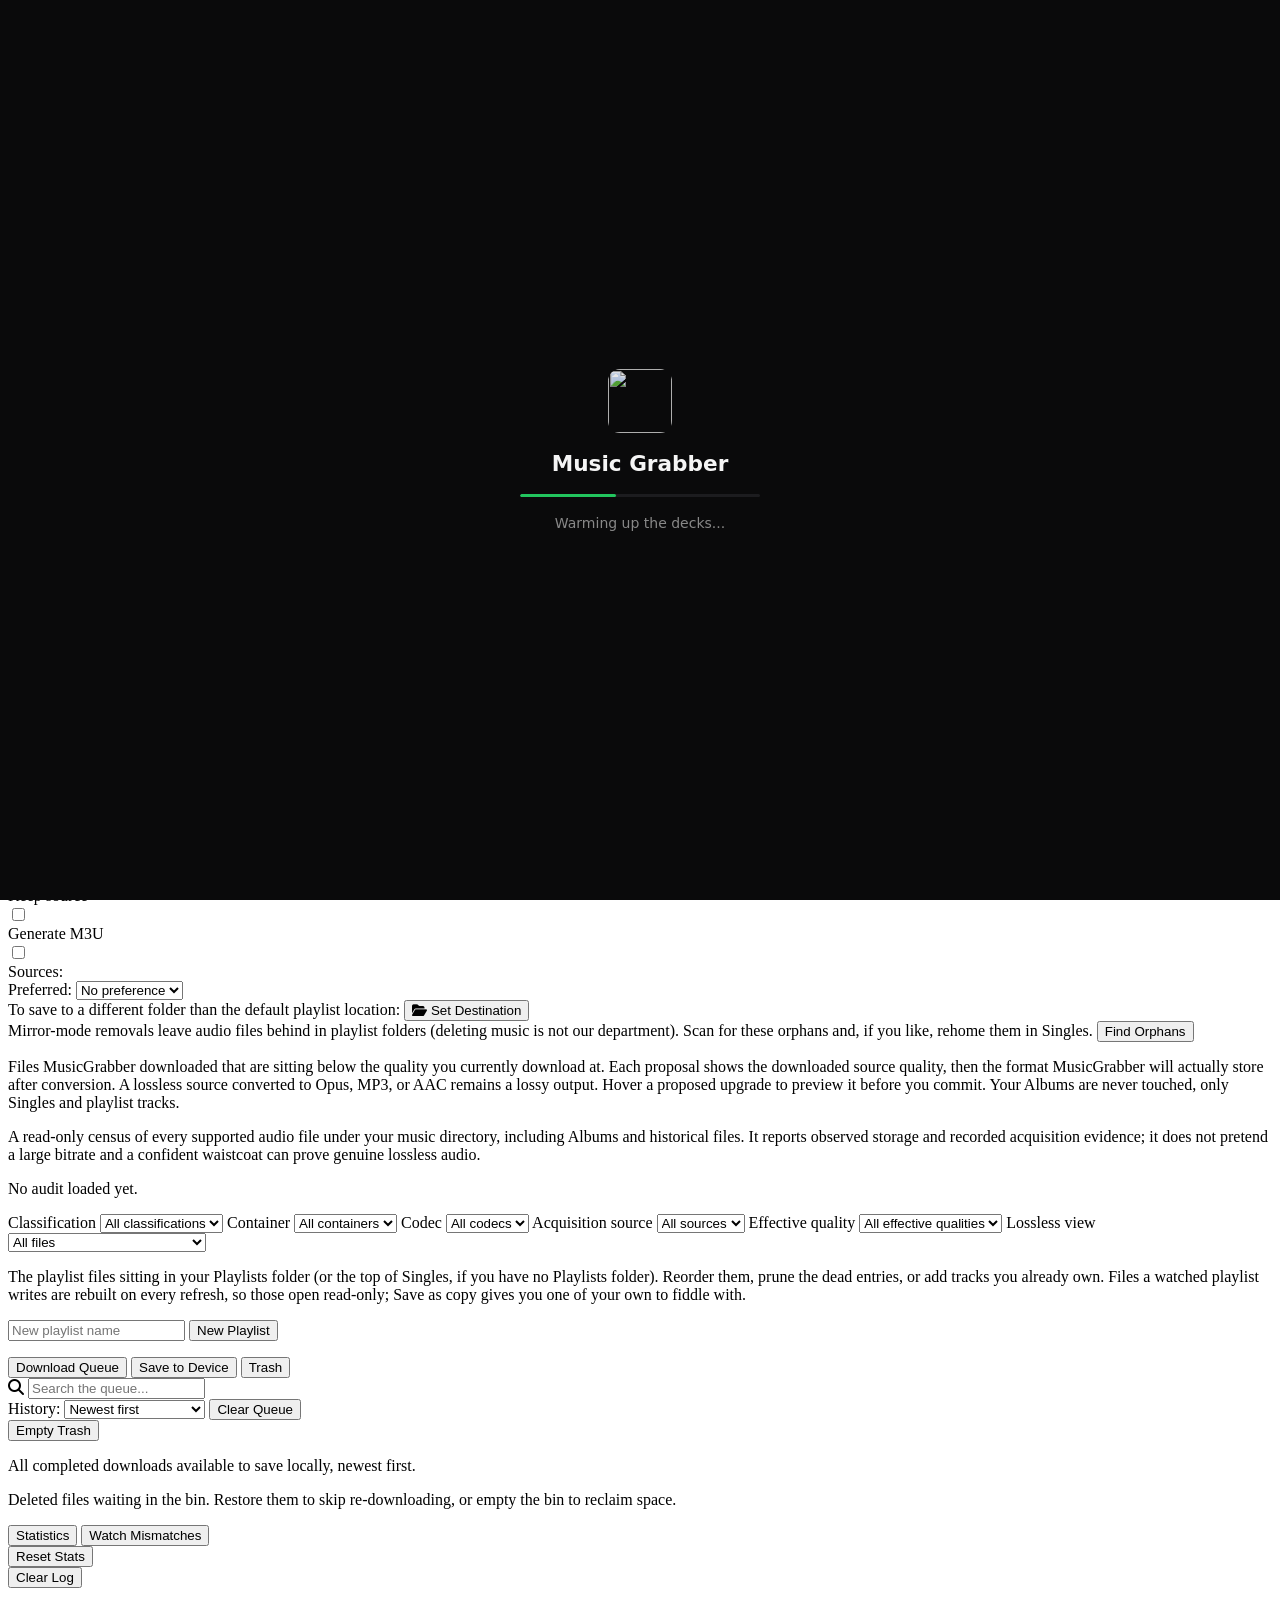
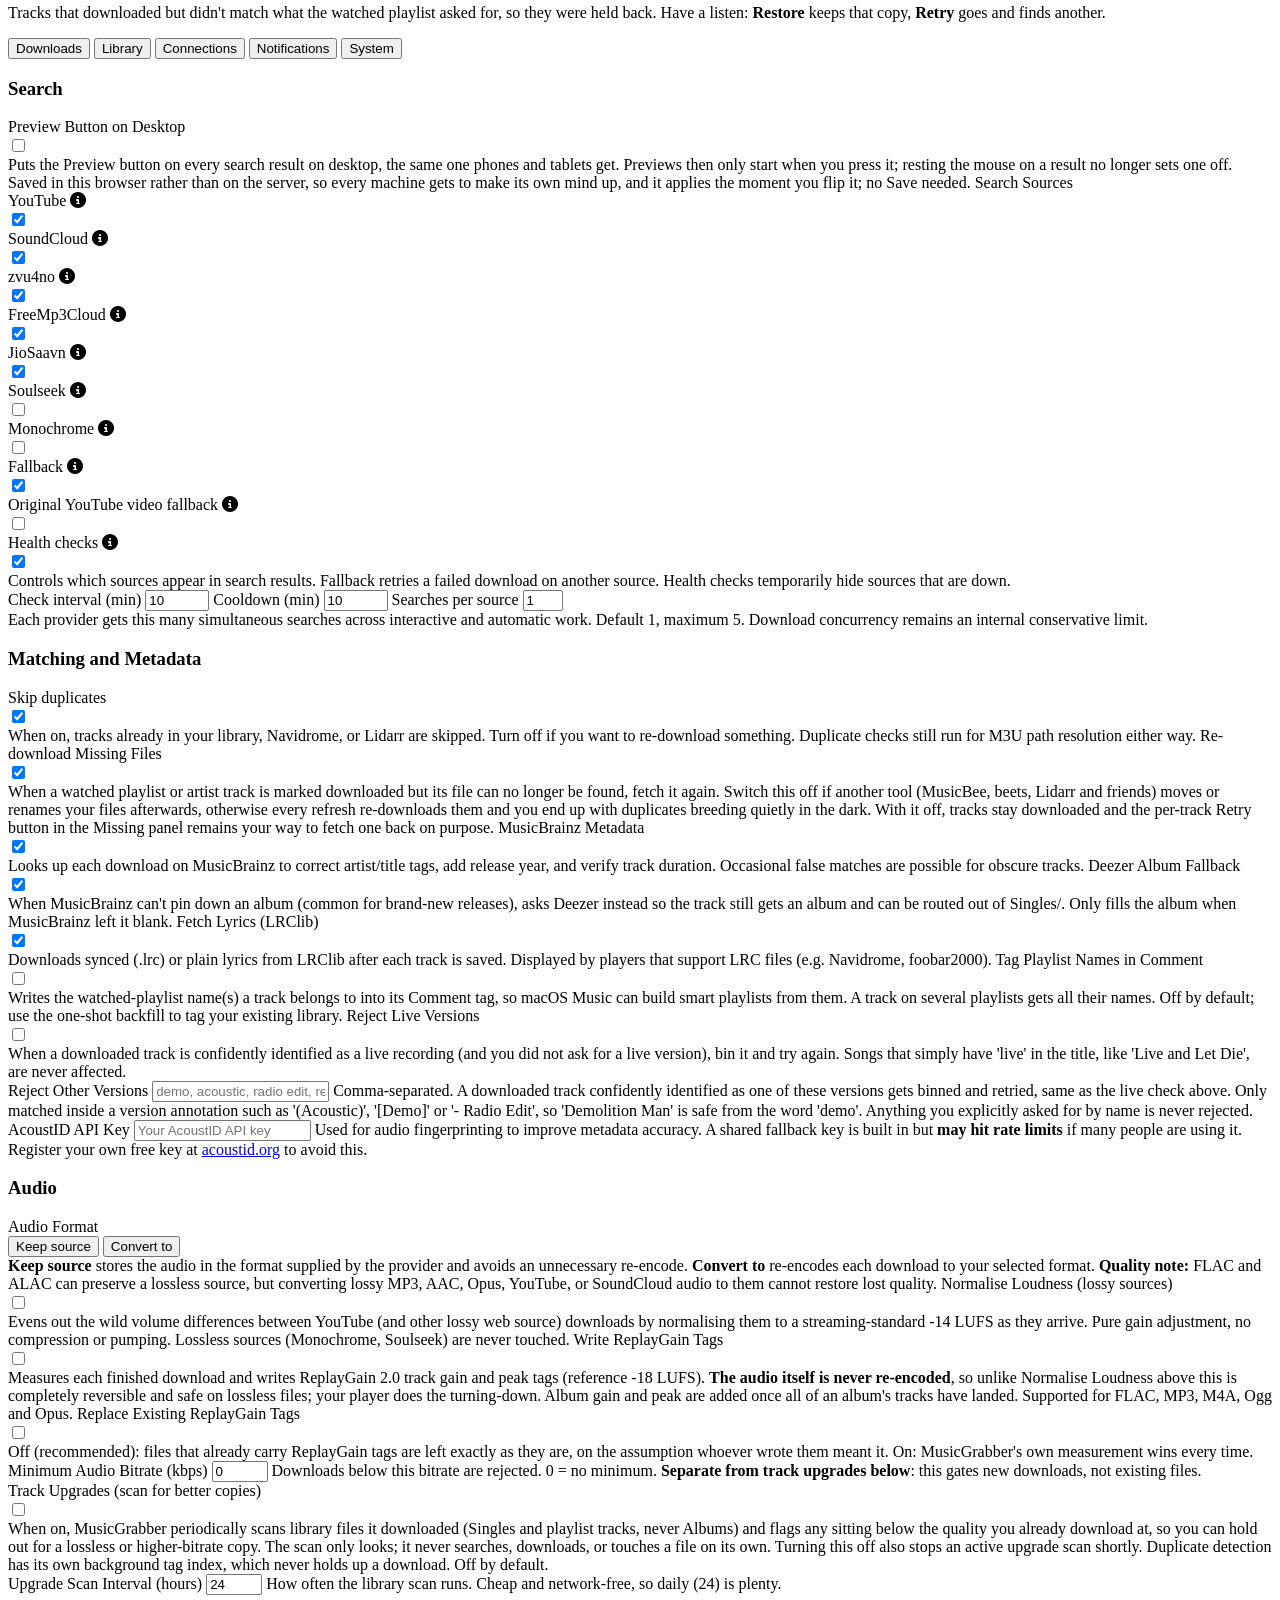
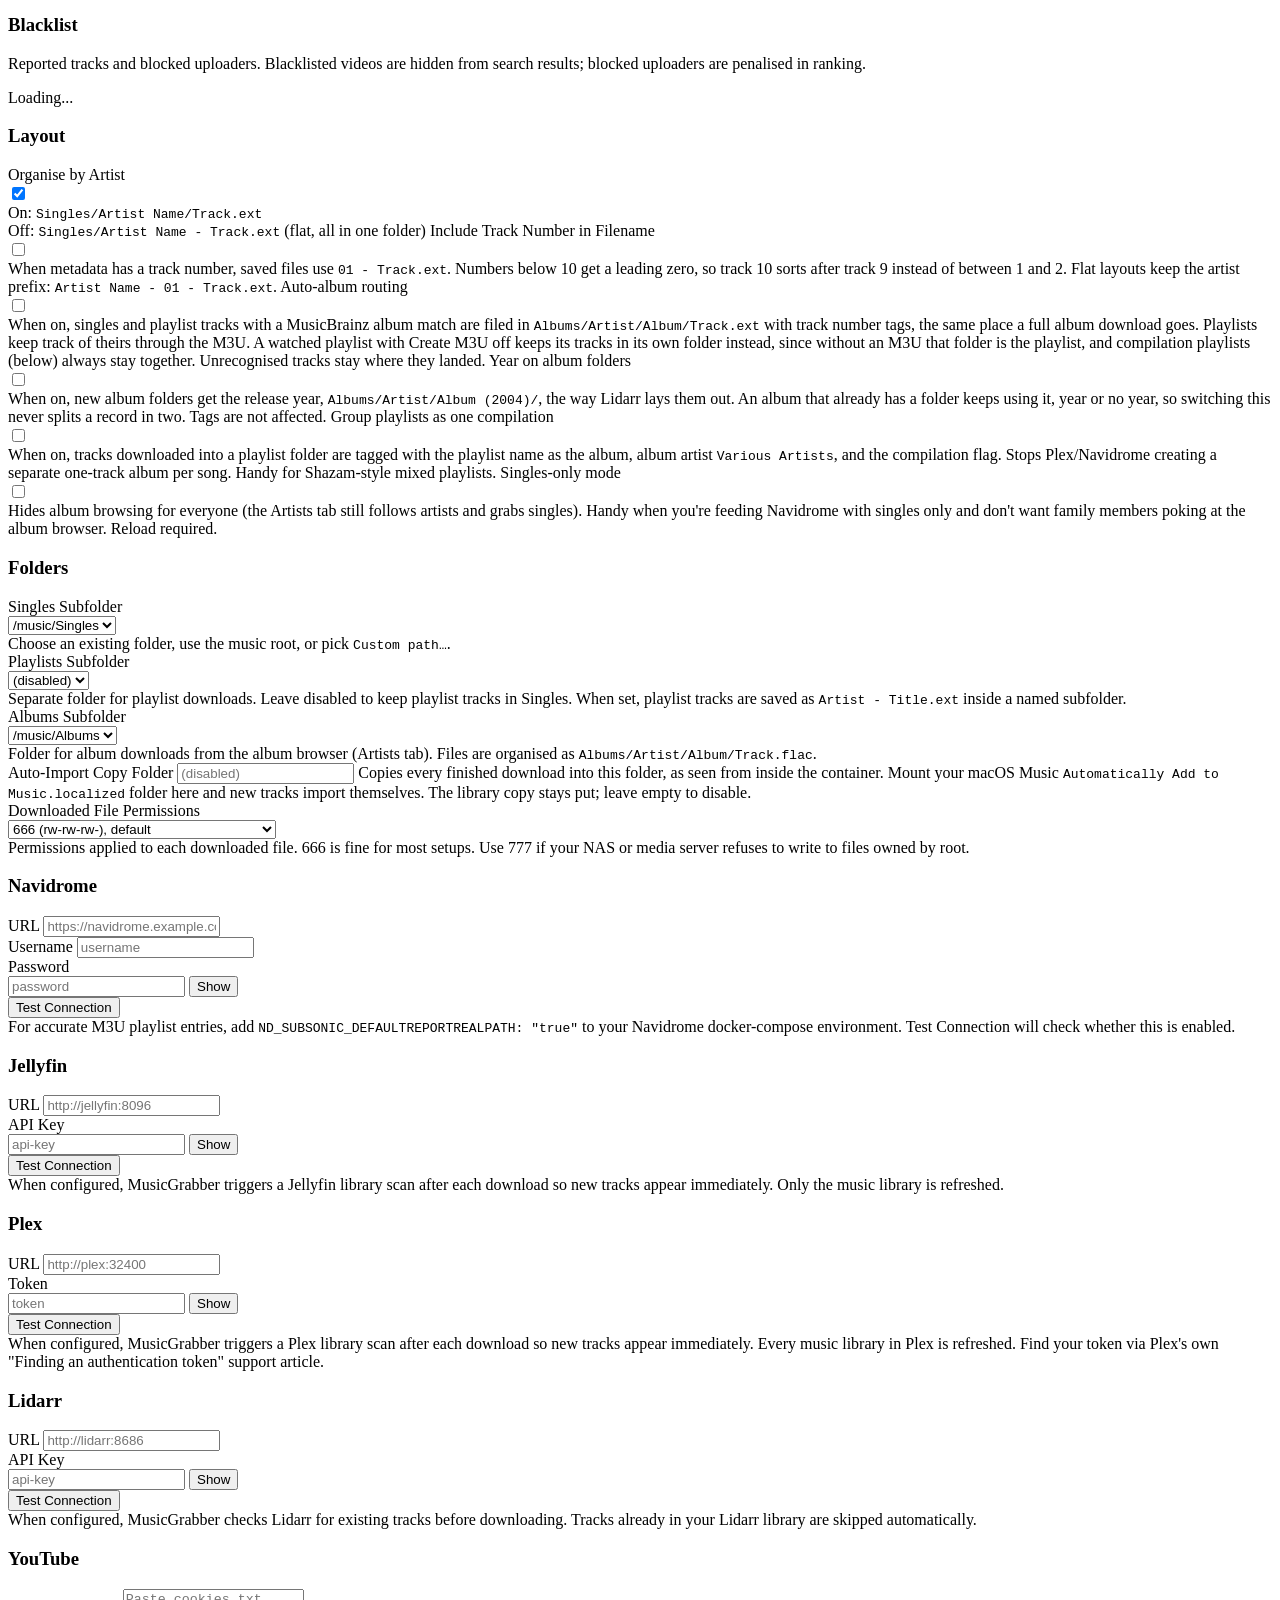
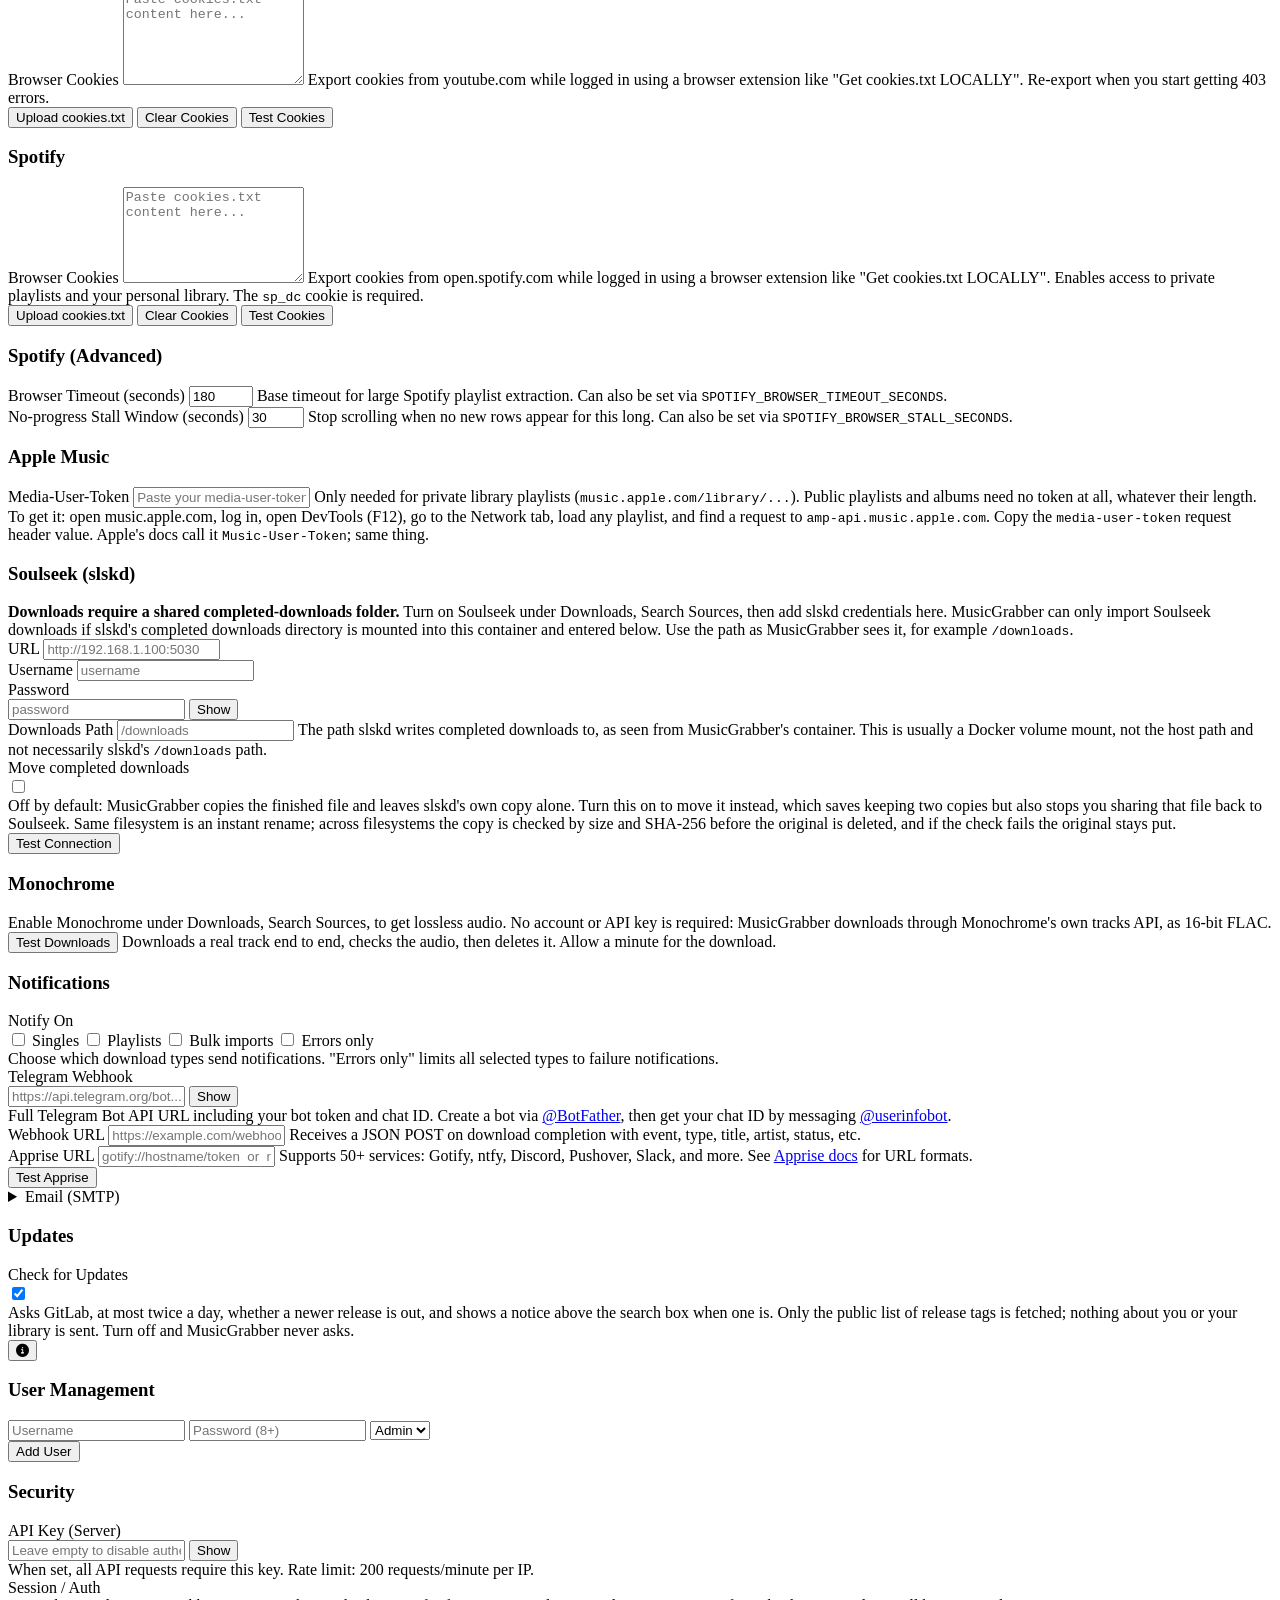
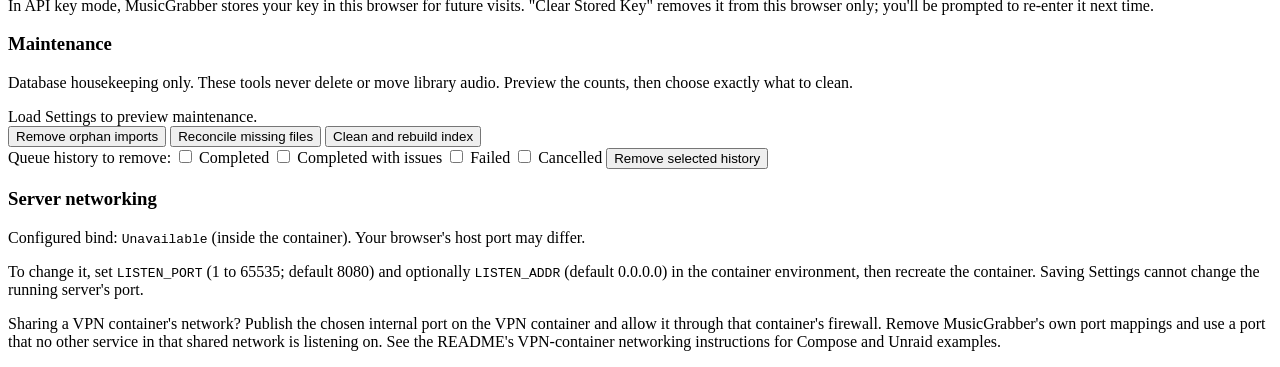
==== commit 48ffa8a8: "musicgrabber: Story 10.1 — Overlay auf v4.4.0 revendored + Ingest-Dot-Dir-Guard (Branch, Pi-Flip=10." ====
--- a/musicgrabber/overlay/static/index.html
+++ b/musicgrabber/overlay/static/index.html
@@ -226,6 +226,9 @@
             <button class="tab" data-tab="artists" id="artistsTabBtn">Artists</button>
             <button class="tab" data-tab="watched">Watched</button>
             <button class="tab" data-tab="queue">Queue</button>
+            <!-- musik-monitor:begin (EPIC 9 — bei Upstream-Bump neu einsetzen, s. overlay/README.md) -->
+            <button class="tab" data-tab="monitor">Monitor</button>
+            <!-- musik-monitor:end -->
             <button class="tab peon-hide" data-tab="stats">Stats</button>
             <button class="tab peon-hide" data-tab="settings">Settings</button>
         </div>
@@ -285,14 +288,13 @@
                     <div id="spotifyError" style="display: none;" class="form-error"></div>
                     <div id="albumMatchPanel" style="display: none;" class="album-match-panel"></div>
                     <div id="longformSplitPanel" style="display: none;" class="album-existing-warning longform-split-panel"></div>
-                    <div class="bulk-services-row">
-                        <span id="playlistServicesHint" class="bulk-services-hint">Supported services: Spotify, YouTube, Apple Music, Amazon Music, SoundCloud, Tidal, ListenBrainz, MusicBrainz (release URLs and Spotify/Apple Music album URLs download as proper albums). No URL? Type an artist and album name (e.g. "Portishead - Dummy") or just an album name to search MusicBrainz.</span>
-                        <span
-                            id="playlistServicesTooltip"
-                            title="Supported services: Spotify, YouTube, Apple Music, Amazon Music, SoundCloud, Tidal, ListenBrainz, MusicBrainz (release URLs and Spotify/Apple Music album URLs download as proper albums). No URL? Type an artist and album name (e.g. Portishead - Dummy) or just an album name to search MusicBrainz. YouTube, Amazon, Beatport and Monochrome album URLs aren't supported yet, only playlists."
-                            class="info-badge"
-                        >i</span>
-                    </div>
+                    <details class="album-search-note url-types-note">
+                        <summary>Which links work?</summary>
+                        <p><strong>Albums</strong>, downloaded as proper albums: MusicBrainz releases, and album links from Spotify, Apple Music, YouTube Music, Tidal, Amazon Music, Beatport and Monochrome.</p>
+                        <p><strong>Playlists</strong>: Spotify playlists and your Liked Songs (Liked Songs needs Spotify cookies in Settings), YouTube and YouTube Music playlists and mixes, Apple Music playlists, Amazon Music playlists, SoundCloud sets and likes, Tidal and Monochrome playlists, ListenBrainz playlists, and Beatport Top 100, genre and DJ charts.</p>
+                        <p><strong>No link?</strong> Type an artist and album (e.g. "Portishead - Dummy") or just an album name to search MusicBrainz.</p>
+                        <p>For a playlist that keeps growing, add it in Watched instead: it fetches new tracks on its own, in the best quality the sources can find.</p>
+                    </details>
                     <div class="bulk-services-note">
                         Large Spotify playlists may take a few seconds to load. YouTube playlists are unlimited.
                     </div>
@@ -545,35 +547,40 @@
                     <button type="button" class="pill peon-hide" data-value="m3u">M3U Files</button>
                     <span class="pill-indicator"></span>
                 </div>
-                <div class="watched-mode-actions" data-mode="playlists">
+                <div class="mode-actions" data-mode="playlists">
                     <button class="btn accent-btn" id="refreshAllWatchedBtn">Check All Now</button>
                 </div>
-                <div class="upgrade-header-actions watched-mode-actions watched-mode-hidden" data-mode="upgrades">
+                <div class="upgrade-header-actions mode-actions mode-hidden" data-mode="upgrades">
                     <button class="btn btn-ghost" id="upgradeAllBtn" onclick="upgradeAll()" title="Best-effort: download and swap in every proposed upgrade">Upgrade All</button>
                     <button class="btn btn-ghost" id="quarantineToggleBtn" title="Files an upgrade swapped out: restore or delete them">Quarantine</button>
                     <button class="btn accent-btn" id="rescanUpgradesBtn">Rescan Library</button>
                 </div>
-                <div class="audio-audit-header-actions watched-mode-actions watched-mode-hidden" data-mode="audit">
+                <div class="audio-audit-header-actions mode-actions mode-hidden" data-mode="audit">
                     <button class="btn btn-ghost" id="audioAuditExportCsvBtn" onclick="exportAudioAudit('csv')">Export CSV</button>
                     <button class="btn btn-ghost" id="audioAuditExportJsonBtn" onclick="exportAudioAudit('json')">Export JSON</button>
                     <button class="btn accent-btn" id="runAudioAuditBtn" onclick="runAudioAudit()">Run Audit</button>
                 </div>
-                <div class="watched-mode-actions watched-mode-hidden" data-mode="m3u">
+                <div class="mode-actions mode-hidden" data-mode="m3u">
                     <button class="btn accent-btn" id="m3uRefreshBtn" onclick="loadM3uFiles()">Refresh</button>
                 </div>
             </div>
 
-            <div id="watchedPlaylistsPanel" class="watched-mode-panel" data-mode="playlists">
+            <div id="watchedPlaylistsPanel" class="mode-panel" data-mode="playlists">
             <div class="watched-add-panel">
                 <p class="watched-panel-text">
-                    Add a Spotify, YouTube, Apple Music, Amazon Music, SoundCloud, or ListenBrainz playlist to automatically download new tracks when they're added.
+                    Add a playlist to automatically download new tracks when they're added.
                 </p>
+                <details class="album-search-note url-types-note">
+                    <summary>Which links work?</summary>
+                    <p>Spotify playlists and your Liked Songs (Liked Songs needs Spotify cookies in Settings), YouTube and YouTube Music playlists and mixes, Apple Music playlists, Amazon Music playlists, SoundCloud sets and likes, Tidal and Monochrome playlists, ListenBrainz playlists or a ListenBrainz username, and Beatport Top 100, genre and DJ charts. Spotify and Apple Music album links can be watched too.</p>
+                    <p>A ListenBrainz username follows its "Created for You" playlists; the button below sets that up for you.</p>
+                </details>
                 <p id="watchedScheduleInfo" class="watched-schedule-info"></p>
                 <div class="watched-url-row input-action">
                     <input
                         type="text"
                         id="watchedUrlInput"
-                        placeholder="Spotify, YouTube, Apple Music, Amazon Music, SoundCloud, or ListenBrainz playlist URL"
+                        placeholder="Playlist URL (Spotify, YouTube, Apple Music, Tidal, ListenBrainz and more)"
                         class="panel-text-input"
                     >
                     <button
@@ -686,7 +693,7 @@
             </div>
 
             <!-- Watched Upgrades -->
-            <div id="watchedUpgrades" class="watched-mode-panel watched-mode-hidden" data-mode="upgrades">
+            <div id="watchedUpgrades" class="mode-panel mode-hidden" data-mode="upgrades">
             <div class="watched-add-panel">
                 <p class="watched-panel-text">
                     Files MusicGrabber downloaded that are sitting below the quality you currently download at. Each proposal shows the downloaded source quality, then the format MusicGrabber will actually store after conversion. A lossless source converted to Opus, MP3, or AAC remains a lossy output. Hover a proposed upgrade to preview it before you commit. Your Albums are never touched, only Singles and playlist tracks.
@@ -713,7 +720,7 @@
             </div>
 
             <!-- Read-only Audio Provenance Audit -->
-            <div id="audioAudit" class="watched-mode-panel watched-mode-hidden" data-mode="audit">
+            <div id="audioAudit" class="mode-panel mode-hidden" data-mode="audit">
             <div class="watched-add-panel peon-hide">
                 <p class="watched-panel-text">
                     A read-only census of every supported audio file under your music directory, including Albums and historical files. It reports observed storage and recorded acquisition evidence; it does not pretend a large bitrate and a confident waistcoat can prove genuine lossless audio.
@@ -772,7 +779,7 @@
             </div>
 
             <!-- M3U Files: the playlist files on disk, and the editor for them -->
-            <div id="m3uFilesPanel" class="watched-mode-panel watched-mode-hidden" data-mode="m3u">
+            <div id="m3uFilesPanel" class="mode-panel mode-hidden" data-mode="m3u">
                 <div class="watched-add-panel">
                     <p class="watched-panel-text">
                         The playlist files sitting in your Playlists folder (or the top of Singles, if you have no Playlists folder). Reorder them, prune the dead entries, or add tracks you already own. Files a watched playlist writes are rebuilt on every refresh, so those open read-only; Save as copy gives you one of your own to fiddle with.
@@ -789,8 +796,13 @@
 
         <div id="queueTabContainer" class="tab-panel">
             <div class="queue-header">
-                <h2 class="queue-section-heading">Download Queue / <a href="#downloadableSection" title="Jump to Downloadable to Device">Downloadable to Device &#8595;</a></h2>
-                <div class="queue-header-actions">
+                <div class="pill-group" id="queueModePills">
+                    <button type="button" class="pill active" data-value="queue">Download Queue</button>
+                    <button type="button" class="pill" data-value="downloadable">Save to Device</button>
+                    <button type="button" class="pill" data-value="trash">Trash</button>
+                    <span class="pill-indicator"></span>
+                </div>
+                <div class="queue-header-actions mode-actions" data-mode="queue">
                     <div class="queue-search" role="search">
                         <i class="fa-solid fa-magnifying-glass queue-search-icon" aria-hidden="true"></i>
                         <input
@@ -816,20 +828,23 @@
                     </label>
                     <button class="btn btn-danger peon-hide" id="clearQueueBtn">Clear Queue</button>
                 </div>
-            </div>
-            <div id="queueLiveSummary" class="queue-live-summary" style="display:none;" role="status" aria-live="polite" aria-atomic="false"></div>
-            <div id="queueSearchStatus" class="queue-search-status" style="display:none;" role="status" aria-live="polite"></div>
-            <div id="queueTab" class="results"></div>
-            <div id="queuePager" style="display:none;" class="downloadable-pager">
-                <button class="btn btn-ghost" id="queuePrevBtn" onclick="changeQueuePage(-1)" disabled>&#8592; Prev</button>
-                <span id="queuePagerInfo" class="pager-info"></span>
-                <button class="btn btn-ghost" id="queueNextBtn" onclick="changeQueuePage(1)">Next &#8594;</button>
-            </div>
-
-            <div id="downloadableSection" class="section-with-top-margin">
-                <div class="queue-header">
-                    <h2 class="queue-section-heading">Downloadable to Device</h2>
-                </div>
+                <div class="mode-actions mode-hidden" data-mode="trash">
+                    <button class="btn btn-danger" id="emptyTrashBtn">Empty Trash</button>
+                </div>
+            </div>
+
+            <div class="mode-panel" data-mode="queue">
+                <div id="queueLiveSummary" class="queue-live-summary" style="display:none;" role="status" aria-live="polite" aria-atomic="false"></div>
+                <div id="queueSearchStatus" class="queue-search-status" style="display:none;" role="status" aria-live="polite"></div>
+                <div id="queueTab" class="results"></div>
+                <div id="queuePager" style="display:none;" class="downloadable-pager">
+                    <button class="btn btn-ghost" id="queuePrevBtn" onclick="changeQueuePage(-1)" disabled>&#8592; Prev</button>
+                    <span id="queuePagerInfo" class="pager-info"></span>
+                    <button class="btn btn-ghost" id="queueNextBtn" onclick="changeQueuePage(1)">Next &#8594;</button>
+                </div>
+            </div>
+
+            <div id="downloadableSection" class="mode-panel mode-hidden" data-mode="downloadable">
                 <p class="downloadable-intro-text">All completed downloads available to save locally, newest first.</p>
                 <div id="downloadableList" class="results"></div>
                 <div id="downloadablePager" style="display:none;" class="downloadable-pager">
@@ -839,35 +854,54 @@
                 </div>
             </div>
 
-            <div id="trashSection" class="section-with-top-margin" style="display:none;">
-                <div class="queue-header">
-                    <h2 class="queue-section-heading"><i class="fa-solid fa-trash-can"></i> Trash Bin</h2>
-                    <button class="btn btn-danger" id="emptyTrashBtn">Empty Trash</button>
-                </div>
+            <div id="trashSection" class="mode-panel mode-hidden" data-mode="trash">
                 <p class="downloadable-intro-text">Deleted files waiting in the bin. Restore them to skip re-downloading, or empty the bin to reclaim space.</p>
                 <div id="trashList" class="results"></div>
             </div>
         </div>
 
+        <!-- musik-monitor:begin (EPIC 9 — bei Upstream-Bump neu einsetzen, s. overlay/README.md) -->
+        <div id="monitorTabContainer" class="tab-panel">
+            <div id="monitorContent"></div>
+        </div>
+        <!-- musik-monitor:end -->
+
         <div id="statsTabContainer" class="tab-panel">
             <div class="queue-header">
-                <h2 class="queue-section-heading">Statistics</h2>
-                <button class="btn warning-btn admin-only" id="resetStatsBtn">Reset Stats</button>
-            </div>
-            <div id="statsContent" class="results"></div>
-            <div id="mismatchSection" style="display:none;">
-                <div class="queue-header" style="margin-top:20px;">
-                    <h2 class="queue-section-heading">Watch Mismatches</h2>
+                <div class="pill-group" id="statsModePills">
+                    <button type="button" class="pill active" data-value="stats">Statistics</button>
+                    <button type="button" class="pill admin-only" data-value="mismatches">Watch Mismatches<span id="mismatchCount" class="pill-count"></span></button>
+                    <span class="pill-indicator"></span>
+                </div>
+                <div class="mode-actions" data-mode="stats">
+                    <button class="btn warning-btn admin-only" id="resetStatsBtn">Reset Stats</button>
+                </div>
+                <div class="mode-actions mode-hidden" data-mode="mismatches">
                     <button class="btn btn-danger" id="clearMismatchesBtn">Clear Log</button>
                 </div>
-                <p class="mismatch-intro">Tracks that downloaded successfully but didn't match what the watched playlist expected. Useful for spotting normalisation gaps.</p>
+            </div>
+            <div id="statsContent" class="results mode-panel" data-mode="stats"></div>
+            <div id="mismatchSection" class="mode-panel mode-hidden" data-mode="mismatches">
+                <p class="mismatch-intro">Tracks that downloaded but didn't match what the watched playlist asked for, so they were held back. Have a listen: <strong>Restore</strong> keeps that copy, <strong>Retry</strong> goes and finds another.</p>
                 <div id="mismatchContent"></div>
             </div>
         </div>
 
         <div id="settingsTabContainer" class="tab-panel">
+            <div class="queue-header">
+                <div class="pill-group" id="settingsModePills">
+                    <button type="button" class="pill active" data-value="downloads">Downloads</button>
+                    <button type="button" class="pill" data-value="library">Library</button>
+                    <button type="button" class="pill" data-value="connections">Connections</button>
+                    <button type="button" class="pill" data-value="notifications">Notifications</button>
+                    <button type="button" class="pill" data-value="system">System</button>
+                    <span class="pill-indicator"></span>
+                </div>
+            </div>
+
+            <div class="mode-panel" data-mode="downloads">
             <div class="settings-section">
-                <h3 class="settings-section-title">General</h3>
+                <h3 class="settings-section-title">Search</h3>
                 <div class="settings-grid">
                     <label class="settings-label settings-label-wrap">
                         <span>Preview Button on Desktop</span>
@@ -876,75 +910,6 @@
                             <span class="toggle-slider"></span>
                         </div>
                         <span class="settings-hint settings-hint-full">Puts the Preview button on every search result on desktop, the same one phones and tablets get. Previews then only start when you press it; resting the mouse on a result no longer sets one off. Saved in this browser rather than on the server, so every machine gets to make its own mind up, and it applies the moment you flip it; no Save needed.</span>
-                    </label>
-                    <label class="settings-label settings-label-wrap admin-only">
-                        <span>Skip duplicates</span>
-                        <div class="toggle-switch">
-                            <input type="checkbox" id="settingSkipDupes" checked>
-                            <span class="toggle-slider"></span>
-                        </div>
-                        <span class="settings-hint settings-hint-full">When on, tracks already in your library, Navidrome, or Lidarr are skipped. Turn off if you want to re-download something. Duplicate checks still run for M3U path resolution either way.</span>
-                    </label>
-                    <label class="settings-label settings-label-wrap admin-only">
-                        <span>MusicBrainz Metadata</span>
-                        <div class="toggle-switch">
-                            <input type="checkbox" id="settingEnableMusicbrainz" checked>
-                            <span class="toggle-slider"></span>
-                        </div>
-                        <span class="settings-hint settings-hint-full">Looks up each download on MusicBrainz to correct artist/title tags, add release year, and verify track duration. Occasional false matches are possible for obscure tracks.</span>
-                    </label>
-                    <label class="settings-label settings-label-wrap admin-only">
-                        <span>Deezer Album Fallback</span>
-                        <div class="toggle-switch">
-                            <input type="checkbox" id="settingEnableDeezerMetadata" checked>
-                            <span class="toggle-slider"></span>
-                        </div>
-                        <span class="settings-hint settings-hint-full">When MusicBrainz can't pin down an album (common for brand-new releases), asks Deezer instead so the track still gets an album and can be routed out of Singles/. Only fills the album when MusicBrainz left it blank.</span>
-                    </label>
-                    <label class="settings-label settings-label-wrap admin-only">
-                        <span>Fetch Lyrics (LRClib)</span>
-                        <div class="toggle-switch">
-                            <input type="checkbox" id="settingEnableLyrics" checked>
-                            <span class="toggle-slider"></span>
-                        </div>
-                        <span class="settings-hint settings-hint-full">Downloads synced (.lrc) or plain lyrics from LRClib after each track is saved. Displayed by players that support LRC files (e.g. Navidrome, foobar2000).</span>
-                    </label>
-                    <label class="settings-label settings-label-wrap admin-only">
-                        <span>Check for Updates</span>
-                        <div class="toggle-switch">
-                            <input type="checkbox" id="settingUpdateCheckEnabled" checked>
-                            <span class="toggle-slider"></span>
-                        </div>
-                        <span class="settings-hint settings-hint-full">Asks GitLab, at most twice a day, whether a newer release is out, and shows a notice above the search box when one is. Only the public list of release tags is fetched; nothing about you or your library is sent. Turn off and MusicGrabber never asks.</span>
-                    </label>
-                    <label class="settings-label settings-label-wrap admin-only">
-                        <span>Reject Live Versions</span>
-                        <div class="toggle-switch">
-                            <input type="checkbox" id="settingRejectLiveVersions">
-                            <span class="toggle-slider"></span>
-                        </div>
-                        <span class="settings-hint settings-hint-full">When a downloaded track is confidently identified as a live recording (and you did not ask for a live version), bin it and try again. Songs that simply have 'live' in the title, like 'Live and Let Die', are never affected.</span>
-                    </label>
-                    <div class="settings-row admin-only">
-                        <label for="settingRejectVersionKeywords">Reject Other Versions</label>
-                        <input type="text" id="settingRejectVersionKeywords" placeholder="demo, acoustic, radio edit, remix" autocomplete="off">
-                        <span class="settings-hint-sm">Comma-separated. A downloaded track confidently identified as one of these versions gets binned and retried, same as the live check above. Only matched inside a version annotation such as '(Acoustic)', '[Demo]' or '- Radio Edit', so 'Demolition Man' is safe from the word 'demo'. Anything you explicitly asked for by name is never rejected.</span>
-                    </div>
-                    <label class="settings-label settings-label-wrap admin-only">
-                        <span>Tag Playlist Names in Comment</span>
-                        <div class="toggle-switch">
-                            <input type="checkbox" id="settingPlaylistCommentTagging">
-                            <span class="toggle-slider"></span>
-                        </div>
-                        <span class="settings-hint settings-hint-full">Writes the watched-playlist name(s) a track belongs to into its Comment tag, so macOS Music can build smart playlists from them. A track on several playlists gets all their names. Off by default; use the one-shot backfill to tag your existing library.</span>
-                    </label>
-                    <label class="settings-label settings-label-wrap admin-only">
-                        <span>Re-download Missing Files</span>
-                        <div class="toggle-switch">
-                            <input type="checkbox" id="settingRedownloadMissingFiles" checked>
-                            <span class="toggle-slider"></span>
-                        </div>
-                        <span class="settings-hint settings-hint-full">When a watched playlist or artist track is marked downloaded but its file can no longer be found, fetch it again. Switch this off if another tool (MusicBee, beets, Lidarr and friends) moves or renames your files afterwards, otherwise every refresh re-downloads them and you end up with duplicates breeding quietly in the dark. With it off, tracks stay downloaded and the per-track Retry button in the Missing panel remains your way to fetch one back on purpose.</span>
                     </label>
                     <label class="settings-label settings-label-top admin-only">
                         <span>Search Sources</span>
@@ -1037,6 +1002,86 @@
                         </div>
                         <span class="settings-hint settings-hint-full">Each provider gets this many simultaneous searches across interactive and automatic work. Default 1, maximum 5. Download concurrency remains an internal conservative limit.</span>
                     </label>
+                </div>
+            </div>
+
+            <div class="settings-section admin-only">
+                <h3 class="settings-section-title">Matching and Metadata</h3>
+                <div class="settings-grid">
+                    <label class="settings-label settings-label-wrap admin-only">
+                        <span>Skip duplicates</span>
+                        <div class="toggle-switch">
+                            <input type="checkbox" id="settingSkipDupes" checked>
+                            <span class="toggle-slider"></span>
+                        </div>
+                        <span class="settings-hint settings-hint-full">When on, tracks already in your library, Navidrome, or Lidarr are skipped. Turn off if you want to re-download something. Duplicate checks still run for M3U path resolution either way.</span>
+                    </label>
+                    <label class="settings-label settings-label-wrap admin-only">
+                        <span>Re-download Missing Files</span>
+                        <div class="toggle-switch">
+                            <input type="checkbox" id="settingRedownloadMissingFiles" checked>
+                            <span class="toggle-slider"></span>
+                        </div>
+                        <span class="settings-hint settings-hint-full">When a watched playlist or artist track is marked downloaded but its file can no longer be found, fetch it again. Switch this off if another tool (MusicBee, beets, Lidarr and friends) moves or renames your files afterwards, otherwise every refresh re-downloads them and you end up with duplicates breeding quietly in the dark. With it off, tracks stay downloaded and the per-track Retry button in the Missing panel remains your way to fetch one back on purpose.</span>
+                    </label>
+                    <label class="settings-label settings-label-wrap admin-only">
+                        <span>MusicBrainz Metadata</span>
+                        <div class="toggle-switch">
+                            <input type="checkbox" id="settingEnableMusicbrainz" checked>
+                            <span class="toggle-slider"></span>
+                        </div>
+                        <span class="settings-hint settings-hint-full">Looks up each download on MusicBrainz to correct artist/title tags, add release year, and verify track duration. Occasional false matches are possible for obscure tracks.</span>
+                    </label>
+                    <label class="settings-label settings-label-wrap admin-only">
+                        <span>Deezer Album Fallback</span>
+                        <div class="toggle-switch">
+                            <input type="checkbox" id="settingEnableDeezerMetadata" checked>
+                            <span class="toggle-slider"></span>
+                        </div>
+                        <span class="settings-hint settings-hint-full">When MusicBrainz can't pin down an album (common for brand-new releases), asks Deezer instead so the track still gets an album and can be routed out of Singles/. Only fills the album when MusicBrainz left it blank.</span>
+                    </label>
+                    <label class="settings-label settings-label-wrap admin-only">
+                        <span>Fetch Lyrics (LRClib)</span>
+                        <div class="toggle-switch">
+                            <input type="checkbox" id="settingEnableLyrics" checked>
+                            <span class="toggle-slider"></span>
+                        </div>
+                        <span class="settings-hint settings-hint-full">Downloads synced (.lrc) or plain lyrics from LRClib after each track is saved. Displayed by players that support LRC files (e.g. Navidrome, foobar2000).</span>
+                    </label>
+                    <label class="settings-label settings-label-wrap admin-only">
+                        <span>Tag Playlist Names in Comment</span>
+                        <div class="toggle-switch">
+                            <input type="checkbox" id="settingPlaylistCommentTagging">
+                            <span class="toggle-slider"></span>
+                        </div>
+                        <span class="settings-hint settings-hint-full">Writes the watched-playlist name(s) a track belongs to into its Comment tag, so macOS Music can build smart playlists from them. A track on several playlists gets all their names. Off by default; use the one-shot backfill to tag your existing library.</span>
+                    </label>
+                    <label class="settings-label settings-label-wrap admin-only">
+                        <span>Reject Live Versions</span>
+                        <div class="toggle-switch">
+                            <input type="checkbox" id="settingRejectLiveVersions">
+                            <span class="toggle-slider"></span>
+                        </div>
+                        <span class="settings-hint settings-hint-full">When a downloaded track is confidently identified as a live recording (and you did not ask for a live version), bin it and try again. Songs that simply have 'live' in the title, like 'Live and Let Die', are never affected.</span>
+                    </label>
+                    <div class="settings-row admin-only">
+                        <label for="settingRejectVersionKeywords">Reject Other Versions</label>
+                        <input type="text" id="settingRejectVersionKeywords" placeholder="demo, acoustic, radio edit, remix" autocomplete="off">
+                        <span class="settings-hint-sm">Comma-separated. A downloaded track confidently identified as one of these versions gets binned and retried, same as the live check above. Only matched inside a version annotation such as '(Acoustic)', '[Demo]' or '- Radio Edit', so 'Demolition Man' is safe from the word 'demo'. Anything you explicitly asked for by name is never rejected.</span>
+                    </div>
+                </div>
+                <div class="settings-form settings-form-top">
+                    <div class="settings-row admin-only">
+                        <label for="settingAcoustidKey">AcoustID API Key</label>
+                        <input type="text" id="settingAcoustidKey" placeholder="Your AcoustID API key" class="settings-input-acoustid" autocomplete="off">
+                        <span class="settings-hint-sm">Used for audio fingerprinting to improve metadata accuracy. A shared fallback key is built in but <strong>may hit rate limits</strong> if many people are using it. Register your own free key at <a href="https://acoustid.org/login" target="_blank" rel="noopener">acoustid.org</a> to avoid this.</span>
+                    </div>
+                </div>
+            </div>
+
+            <div class="settings-section">
+                <h3 class="settings-section-title">Audio</h3>
+                <div class="settings-grid">
                     <label class="settings-label format-selector-wrap">
                         <span>Audio Format</span>
                         <div class="format-btn-group">
@@ -1129,61 +1174,8 @@
                         </div>
                         <span class="settings-hint settings-hint-full">Off (recommended): files that already carry ReplayGain tags are left exactly as they are, on the assumption whoever wrote them meant it. On: MusicGrabber's own measurement wins every time.</span>
                     </label>
-                    <label class="settings-label settings-label-wrap">
-                        <span>Organise by Artist</span>
-                        <div class="toggle-switch">
-                            <input type="checkbox" id="settingOrganiseByArtist" checked>
-                            <span class="toggle-slider"></span>
-                        </div>
-                        <span class="settings-hint settings-hint-full">On: <code>Singles/Artist Name/Track.ext</code><br>Off: <code>Singles/Artist Name - Track.ext</code> (flat, all in one folder)</span>
-                    </label>
-                    <label class="settings-label settings-label-wrap">
-                        <span>Include Track Number in Filename</span>
-                        <div class="toggle-switch">
-                            <input type="checkbox" id="settingIncludeTrackNumberInFilename">
-                            <span class="toggle-slider"></span>
-                        </div>
-                        <span class="settings-hint settings-hint-full">When metadata has a track number, saved files use <code>1 - Track.ext</code>. Flat layouts keep the artist prefix: <code>Artist Name - 1 - Track.ext</code>.</span>
-                    </label>
-                    <label class="settings-label settings-label-wrap">
-                        <span>Auto-album routing</span>
-                        <div class="toggle-switch">
-                            <input type="checkbox" id="settingAutoAlbumSingles">
-                            <span class="toggle-slider"></span>
-                        </div>
-                        <span class="settings-hint settings-hint-full">When on, singles and playlist tracks with a MusicBrainz album match are filed in <code>Albums/Artist/Album/Track.ext</code> with track number tags, the same place a full album download goes. Playlists keep track of theirs through the M3U. A watched playlist with Create M3U off keeps its tracks in its own folder instead, since without an M3U that folder is the playlist, and compilation playlists (below) always stay together. Unrecognised tracks stay where they landed.</span>
-                    </label>
-                    <label class="settings-label settings-label-wrap">
-                        <span>Year on album folders</span>
-                        <div class="toggle-switch">
-                            <input type="checkbox" id="settingAlbumFolderYear">
-                            <span class="toggle-slider"></span>
-                        </div>
-                        <span class="settings-hint settings-hint-full">When on, new album folders get the release year, <code>Albums/Artist/Album (2004)/</code>, the way Lidarr lays them out. An album that already has a folder keeps using it, year or no year, so switching this never splits a record in two. Tags are not affected.</span>
-                    </label>
-                    <label class="settings-label settings-label-wrap">
-                        <span>Group playlists as one compilation</span>
-                        <div class="toggle-switch">
-                            <input type="checkbox" id="settingPlaylistAlbumAsName">
-                            <span class="toggle-slider"></span>
-                        </div>
-                        <span class="settings-hint settings-hint-full">When on, tracks downloaded into a playlist folder are tagged with the playlist name as the album, album artist <code>Various Artists</code>, and the compilation flag. Stops Plex/Navidrome creating a separate one-track album per song. Handy for Shazam-style mixed playlists.</span>
-                    </label>
-                    <label class="settings-label settings-label-wrap admin-only">
-                        <span>Singles-only mode</span>
-                        <div class="toggle-switch">
-                            <input type="checkbox" id="settingSinglesOnlyMode">
-                            <span class="toggle-slider"></span>
-                        </div>
-                        <span class="settings-hint settings-hint-full">Hides album browsing for everyone (the Artists tab still follows artists and grabs singles). Handy when you're feeding Navidrome with singles only and don't want family members poking at the album browser. Reload required.</span>
-                    </label>
                 </div>
                 <div class="settings-form settings-form-top">
-                    <div class="settings-row admin-only">
-                        <label for="settingAcoustidKey">AcoustID API Key</label>
-                        <input type="text" id="settingAcoustidKey" placeholder="Your AcoustID API key" class="settings-input-acoustid" autocomplete="off">
-                        <span class="settings-hint-sm">Used for audio fingerprinting to improve metadata accuracy. A shared fallback key is built in but <strong>may hit rate limits</strong> if many people are using it. Register your own free key at <a href="https://acoustid.org/login" target="_blank" rel="noopener">acoustid.org</a> to avoid this.</span>
-                    </div>
                     <div class="settings-row admin-only">
                         <label for="settingMinBitrate">Minimum Audio Bitrate (kbps)</label>
                         <input type="number" id="settingMinBitrate" placeholder="0 (disabled)" value="0" min="0" max="320" class="settings-input-sm">
@@ -1202,6 +1194,74 @@
                         <input type="number" id="settingUpgradeScanInterval" placeholder="24" value="24" min="1" max="720" class="settings-input-sm">
                         <span class="settings-hint-sm">How often the library scan runs. Cheap and network-free, so daily (24) is plenty.</span>
                     </div>
+                </div>
+            </div>
+
+            <div class="settings-section admin-only">
+                <h3 class="settings-section-title">Blacklist</h3>
+                <p class="blacklist-intro">Reported tracks and blocked uploaders. Blacklisted videos are hidden from search results; blocked uploaders are penalised in ranking.</p>
+                <div id="blacklistContent" class="blacklist-content">Loading...</div>
+            </div>
+            </div>
+
+            <div class="mode-panel mode-hidden" data-mode="library">
+            <div class="settings-section">
+                <h3 class="settings-section-title">Layout</h3>
+                <div class="settings-grid">
+                    <label class="settings-label settings-label-wrap">
+                        <span>Organise by Artist</span>
+                        <div class="toggle-switch">
+                            <input type="checkbox" id="settingOrganiseByArtist" checked>
+                            <span class="toggle-slider"></span>
+                        </div>
+                        <span class="settings-hint settings-hint-full">On: <code>Singles/Artist Name/Track.ext</code><br>Off: <code>Singles/Artist Name - Track.ext</code> (flat, all in one folder)</span>
+                    </label>
+                    <label class="settings-label settings-label-wrap">
+                        <span>Include Track Number in Filename</span>
+                        <div class="toggle-switch">
+                            <input type="checkbox" id="settingIncludeTrackNumberInFilename">
+                            <span class="toggle-slider"></span>
+                        </div>
+                        <span class="settings-hint settings-hint-full">When metadata has a track number, saved files use <code>01 - Track.ext</code>. Numbers below 10 get a leading zero, so track 10 sorts after track 9 instead of between 1 and 2. Flat layouts keep the artist prefix: <code>Artist Name - 01 - Track.ext</code>.</span>
+                    </label>
+                    <label class="settings-label settings-label-wrap">
+                        <span>Auto-album routing</span>
+                        <div class="toggle-switch">
+                            <input type="checkbox" id="settingAutoAlbumSingles">
+                            <span class="toggle-slider"></span>
+                        </div>
+                        <span class="settings-hint settings-hint-full">When on, singles and playlist tracks with a MusicBrainz album match are filed in <code>Albums/Artist/Album/Track.ext</code> with track number tags, the same place a full album download goes. Playlists keep track of theirs through the M3U. A watched playlist with Create M3U off keeps its tracks in its own folder instead, since without an M3U that folder is the playlist, and compilation playlists (below) always stay together. Unrecognised tracks stay where they landed.</span>
+                    </label>
+                    <label class="settings-label settings-label-wrap">
+                        <span>Year on album folders</span>
+                        <div class="toggle-switch">
+                            <input type="checkbox" id="settingAlbumFolderYear">
+                            <span class="toggle-slider"></span>
+                        </div>
+                        <span class="settings-hint settings-hint-full">When on, new album folders get the release year, <code>Albums/Artist/Album (2004)/</code>, the way Lidarr lays them out. An album that already has a folder keeps using it, year or no year, so switching this never splits a record in two. Tags are not affected.</span>
+                    </label>
+                    <label class="settings-label settings-label-wrap">
+                        <span>Group playlists as one compilation</span>
+                        <div class="toggle-switch">
+                            <input type="checkbox" id="settingPlaylistAlbumAsName">
+                            <span class="toggle-slider"></span>
+                        </div>
+                        <span class="settings-hint settings-hint-full">When on, tracks downloaded into a playlist folder are tagged with the playlist name as the album, album artist <code>Various Artists</code>, and the compilation flag. Stops Plex/Navidrome creating a separate one-track album per song. Handy for Shazam-style mixed playlists.</span>
+                    </label>
+                    <label class="settings-label settings-label-wrap admin-only">
+                        <span>Singles-only mode</span>
+                        <div class="toggle-switch">
+                            <input type="checkbox" id="settingSinglesOnlyMode">
+                            <span class="toggle-slider"></span>
+                        </div>
+                        <span class="settings-hint settings-hint-full">Hides album browsing for everyone (the Artists tab still follows artists and grabs singles). Handy when you're feeding Navidrome with singles only and don't want family members poking at the album browser. Reload required.</span>
+                    </label>
+                </div>
+            </div>
+
+            <div class="settings-section">
+                <h3 class="settings-section-title">Folders</h3>
+                <div class="settings-form">
                     <div class="settings-row">
                         <label for="settingSinglesSubdir">Singles Subfolder</label>
                         <div class="settings-subdir-flex">
@@ -1258,7 +1318,9 @@
                     </div>
                 </div>
             </div>
-
+            </div>
+
+            <div class="mode-panel mode-hidden" data-mode="connections">
             <div class="settings-section">
                 <h3 class="settings-section-title">Navidrome</h3>
                 <div class="settings-form">
@@ -1381,6 +1443,22 @@
                 </div>
             </div>
 
+            <div class="settings-section admin-only">
+                <h3 class="settings-section-title">Spotify (Advanced)</h3>
+                <div class="settings-form">
+                    <div class="settings-row">
+                        <label for="settingSpotifyBrowserTimeout">Browser Timeout (seconds)</label>
+                        <input type="number" id="settingSpotifyBrowserTimeout" placeholder="180" value="180" min="60" max="1800" class="settings-input-sm">
+                        <span class="settings-hint">Base timeout for large Spotify playlist extraction. Can also be set via <code>SPOTIFY_BROWSER_TIMEOUT_SECONDS</code>.</span>
+                    </div>
+                    <div class="settings-row">
+                        <label for="settingSpotifyBrowserStall">No-progress Stall Window (seconds)</label>
+                        <input type="number" id="settingSpotifyBrowserStall" placeholder="30" value="30" min="5" max="300" class="settings-input-sm">
+                        <span class="settings-hint">Stop scrolling when no new rows appear for this long. Can also be set via <code>SPOTIFY_BROWSER_STALL_SECONDS</code>.</span>
+                    </div>
+                </div>
+            </div>
+
             <div class="settings-section">
                 <h3 class="settings-section-title">Apple Music</h3>
                 <div class="settings-form">
@@ -1392,6 +1470,62 @@
                 </div>
             </div>
 
+            <div class="settings-section admin-only">
+                <h3 class="settings-section-title">Soulseek (slskd)</h3>
+                <div class="settings-warning">
+                    <strong>Downloads require a shared completed-downloads folder.</strong>
+                    Turn on Soulseek under Downloads, Search Sources, then add slskd credentials here. MusicGrabber can only import Soulseek downloads if slskd's completed downloads directory is mounted into this container and entered below. Use the path as MusicGrabber sees it, for example <code>/downloads</code>.
+                </div>
+                <div class="settings-form">
+                    <div class="settings-row">
+                        <label for="settingSlskdUrl">URL</label>
+                        <input type="text" id="settingSlskdUrl" placeholder="http://192.168.1.100:5030">
+                    </div>
+                    <div class="settings-row">
+                        <label for="settingSlskdUser">Username</label>
+                        <input type="text" id="settingSlskdUser" placeholder="username">
+                    </div>
+                    <div class="settings-row">
+                        <label for="settingSlskdPass">Password</label>
+                        <div class="password-field">
+                            <input type="password" id="settingSlskdPass" placeholder="password">
+                            <button type="button" class="password-toggle" data-target="settingSlskdPass">Show</button>
+                        </div>
+                    </div>
+                    <div class="settings-row">
+                        <label for="settingSlskdDownloads">Downloads Path</label>
+                        <input type="text" id="settingSlskdDownloads" placeholder="/downloads">
+                        <span class="settings-hint-sm">The path slskd writes completed downloads to, as seen from MusicGrabber's container. This is usually a Docker volume mount, not the host path and not necessarily slskd's <code>/downloads</code> path.</span>
+                    </div>
+                    <label class="settings-label settings-label-wrap">
+                        <span>Move completed downloads</span>
+                        <div class="toggle-switch">
+                            <input type="checkbox" id="settingSlskdMoveCompleted">
+                            <span class="toggle-slider"></span>
+                        </div>
+                        <span class="settings-hint settings-hint-full">Off by default: MusicGrabber copies the finished file and leaves slskd's own copy alone. Turn this on to move it instead, which saves keeping two copies but also stops you sharing that file back to Soulseek. Same filesystem is an instant rename; across filesystems the copy is checked by size and SHA-256 before the original is deleted, and if the check fails the original stays put.</span>
+                    </label>
+                    <button type="button" class="btn test-btn" id="testSlskdBtn">Test Connection</button>
+                    <div id="slskdTestResult" class="test-result"></div>
+                </div>
+            </div>
+
+            <!-- Monochrome -->
+            <div class="settings-section admin-only">
+                <h3 class="settings-section-title">Monochrome</h3>
+                <div class="settings-warning">
+                    Enable Monochrome under Downloads, Search Sources, to get lossless audio. No account or API key is required: MusicGrabber downloads through Monochrome's own tracks API, as 16-bit FLAC.
+                </div>
+                <div class="settings-form">
+                    <button type="button" class="btn test-btn" id="testMonochromeBtn">Test Downloads</button>
+                    <span class="settings-hint-sm">Downloads a real track end to end, checks the audio, then deletes it. Allow a minute for the download.</span>
+                    <div id="monochromeTestResult" class="test-result"></div>
+                    <div id="monochromeTestSteps" class="diag-steps" hidden></div>
+                </div>
+            </div>
+            </div>
+
+            <div class="mode-panel mode-hidden" data-mode="notifications">
             <div class="settings-section">
                 <h3 class="settings-section-title">Notifications</h3>
                 <div class="settings-form">
@@ -1482,64 +1616,20 @@
                     </div>
                 </details>
             </div>
-
+            </div>
+
+            <div class="mode-panel mode-hidden" data-mode="system">
             <div class="settings-section admin-only">
-                <h3 class="settings-section-title">Blacklist</h3>
-                <p class="blacklist-intro">Reported tracks and blocked uploaders. Blacklisted videos are hidden from search results; blocked uploaders are penalised in ranking.</p>
-                <div id="blacklistContent" class="blacklist-content">Loading...</div>
-            </div>
-
-            <div class="settings-section admin-only">
-                <h3 class="settings-section-title">Soulseek (slskd)</h3>
-                <div class="settings-warning">
-                    <strong>Downloads require a shared completed-downloads folder.</strong>
-                    Turn on Soulseek in Search Sources above, then add slskd credentials here. MusicGrabber can only import Soulseek downloads if slskd's completed downloads directory is mounted into this container and entered below. Use the path as MusicGrabber sees it, for example <code>/downloads</code>.
-                </div>
-                <div class="settings-form">
-                    <div class="settings-row">
-                        <label for="settingSlskdUrl">URL</label>
-                        <input type="text" id="settingSlskdUrl" placeholder="http://192.168.1.100:5030">
-                    </div>
-                    <div class="settings-row">
-                        <label for="settingSlskdUser">Username</label>
-                        <input type="text" id="settingSlskdUser" placeholder="username">
-                    </div>
-                    <div class="settings-row">
-                        <label for="settingSlskdPass">Password</label>
-                        <div class="password-field">
-                            <input type="password" id="settingSlskdPass" placeholder="password">
-                            <button type="button" class="password-toggle" data-target="settingSlskdPass">Show</button>
-                        </div>
-                    </div>
-                    <div class="settings-row">
-                        <label for="settingSlskdDownloads">Downloads Path</label>
-                        <input type="text" id="settingSlskdDownloads" placeholder="/downloads">
-                        <span class="settings-hint-sm">The path slskd writes completed downloads to, as seen from MusicGrabber's container. This is usually a Docker volume mount, not the host path and not necessarily slskd's <code>/downloads</code> path.</span>
-                    </div>
-                    <label class="settings-label settings-label-wrap">
-                        <span>Move completed downloads</span>
-                        <div class="toggle-switch">
-                            <input type="checkbox" id="settingSlskdMoveCompleted">
-                            <span class="toggle-slider"></span>
-                        </div>
-                        <span class="settings-hint settings-hint-full">Off by default: MusicGrabber copies the finished file and leaves slskd's own copy alone. Turn this on to move it instead, which saves keeping two copies but also stops you sharing that file back to Soulseek. Same filesystem is an instant rename; across filesystems the copy is checked by size and SHA-256 before the original is deleted, and if the check fails the original stays put.</span>
-                    </label>
-                    <button type="button" class="btn test-btn" id="testSlskdBtn">Test Connection</button>
-                    <div id="slskdTestResult" class="test-result"></div>
-                </div>
-            </div>
-
-            <!-- Monochrome -->
-            <div class="settings-section admin-only">
-                <h3 class="settings-section-title">Monochrome</h3>
-                <div class="settings-warning">
-                    Enable Monochrome in Search Sources above to get lossless audio. No account or API key is required: MusicGrabber downloads through Monochrome's own tracks API, as 16-bit FLAC.
-                </div>
-                <div class="settings-form">
-                    <button type="button" class="btn test-btn" id="testMonochromeBtn">Test Downloads</button>
-                    <span class="settings-hint-sm">Downloads a real track end to end, checks the audio, then deletes it. Allow a minute for the download.</span>
-                    <div id="monochromeTestResult" class="test-result"></div>
-                    <div id="monochromeTestSteps" class="diag-steps" hidden></div>
+                <h3 class="settings-section-title">Updates</h3>
+                <div class="settings-grid">
+                    <label class="settings-label settings-label-wrap admin-only">
+                        <span>Check for Updates</span>
+                        <div class="toggle-switch">
+                            <input type="checkbox" id="settingUpdateCheckEnabled" checked>
+                            <span class="toggle-slider"></span>
+                        </div>
+                        <span class="settings-hint settings-hint-full">Asks GitLab, at most twice a day, whether a newer release is out, and shows a notice above the search box when one is. Only the public list of release tags is fetched; nothing about you or your library is sent. Turn off and MusicGrabber never asks.</span>
+                    </label>
                 </div>
             </div>
 
@@ -1550,9 +1640,9 @@
                 </button>
                 <h3 class="settings-section-title">User Management</h3>
                 <div id="userInfoPanel" class="user-info-panel" hidden>
-                    <p><strong>Admin</strong> &mdash; full run of the place. Can change every setting, manage users, and see Stats.</p>
-                    <p><strong>User</strong> &mdash; their own per-user settings (audio format, Navidrome / Jellyfin / Lidarr creds, Spotify cookies, notifications, subfolders, change password). System-level settings stay admin-only. Stats tab visible.</p>
-                    <p><strong>Peon</strong> &mdash; locked-down request-only account. Search, Bulk Import, Queue and Watched, that is the lot. No Settings, no Stats, no Albums, and the Convert toggle is hidden too: they always download in whatever format the admin has chosen globally. Ideal for the family member who keeps changing the audio format to MP3.</p>
+                    <p><strong>Admin</strong>: full run of the place. Can change every setting, manage users, and see Stats.</p>
+                    <p><strong>User</strong>: their own per-user settings (audio format, Navidrome / Jellyfin / Lidarr creds, Spotify cookies, notifications, subfolders, change password). System-level settings stay admin-only. Stats tab visible.</p>
+                    <p><strong>Peon</strong>: locked-down request-only account. Search, Bulk Import, Queue and Watched, that is the lot. No Settings, no Stats, no Albums, and the Convert toggle is hidden too: they always download in whatever format the admin has chosen globally. Ideal for the family member who keeps changing the audio format to MP3.</p>
                 </div>
                 <div id="userList" class="user-list-wrap"></div>
                 <div id="firstUserWarning" style="display:none;" class="first-user-warning">
@@ -1575,22 +1665,6 @@
                 </div>
             </div>
 
-            <div class="settings-section admin-only">
-                <h3 class="settings-section-title">Spotify (Advanced)</h3>
-                <div class="settings-form">
-                    <div class="settings-row">
-                        <label for="settingSpotifyBrowserTimeout">Browser Timeout (seconds)</label>
-                        <input type="number" id="settingSpotifyBrowserTimeout" placeholder="180" value="180" min="60" max="1800" class="settings-input-sm">
-                        <span class="settings-hint">Base timeout for large Spotify playlist extraction. Can also be set via <code>SPOTIFY_BROWSER_TIMEOUT_SECONDS</code>.</span>
-                    </div>
-                    <div class="settings-row">
-                        <label for="settingSpotifyBrowserStall">No-progress Stall Window (seconds)</label>
-                        <input type="number" id="settingSpotifyBrowserStall" placeholder="30" value="30" min="5" max="300" class="settings-input-sm">
-                        <span class="settings-hint">Stop scrolling when no new rows appear for this long. Can also be set via <code>SPOTIFY_BROWSER_STALL_SECONDS</code>.</span>
-                    </div>
-                </div>
-            </div>
-
             <div class="settings-section">
                 <h3 class="settings-section-title">Security</h3>
                 <div class="settings-form">
@@ -1645,6 +1719,7 @@
                 <p class="settings-hint settings-hint-full">Configured bind: <code id="serverBindAddress">Unavailable</code> (inside the container). Your browser's host port may differ.</p>
                 <p class="settings-hint settings-hint-full">To change it, set <code>LISTEN_PORT</code> (1 to 65535; default 8080) and optionally <code>LISTEN_ADDR</code> (default 0.0.0.0) in the container environment, then recreate the container. Saving Settings cannot change the running server's port.</p>
                 <p class="settings-hint settings-hint-full">Sharing a VPN container's network? Publish the chosen internal port on the VPN container and allow it through that container's firewall. Remove MusicGrabber's own port mappings and use a port that no other service in that shared network is listening on. See the README's VPN-container networking instructions for Compose and Unraid examples.</p>
+            </div>
             </div>
 
             <div class="settings-actions-spacer"></div>
@@ -1663,9 +1738,9 @@
                 rel="noopener noreferrer"
                 title="Support Music Grabber on Ko-fi"
             >
-                <i class="fa-solid fa-mug-hot"></i> Buy me a coffee
+                <i class="fa-solid fa-mug-hot"></i> <span class="floating-bar-label">Buy me a coffee</span>
             </a>
-            <button type="button" class="btn btn-ghost release-notes-btn" onclick="showReleaseNotes(serverConfig.version)" title="View release notes and what's new">Release Notes</button>
+            <button type="button" class="btn btn-ghost release-notes-btn" onclick="showReleaseNotes(serverConfig.version)" title="View release notes and what's new"><i class="fa-solid fa-newspaper floating-bar-icon"></i><span class="floating-bar-label">Release Notes</span></button>
         </div>
     </div>
 
@@ -1886,5 +1961,8 @@
     <script src="__ROOT_PATH__/static/release-notes.js?v=__CACHE_BUST__"></script>
     <script src="__ROOT_PATH__/static/quips.js?v=__CACHE_BUST__"></script>
     <script src="__ROOT_PATH__/static/app.js?v=__CACHE_BUST__"></script>
+    <!-- musik-monitor:begin (EPIC 9 — bei Upstream-Bump neu einsetzen, s. overlay/README.md) -->
+    <script src="__ROOT_PATH__/static/monitor.js?v=__CACHE_BUST__"></script>
+    <!-- musik-monitor:end -->
 </body>
 </html>
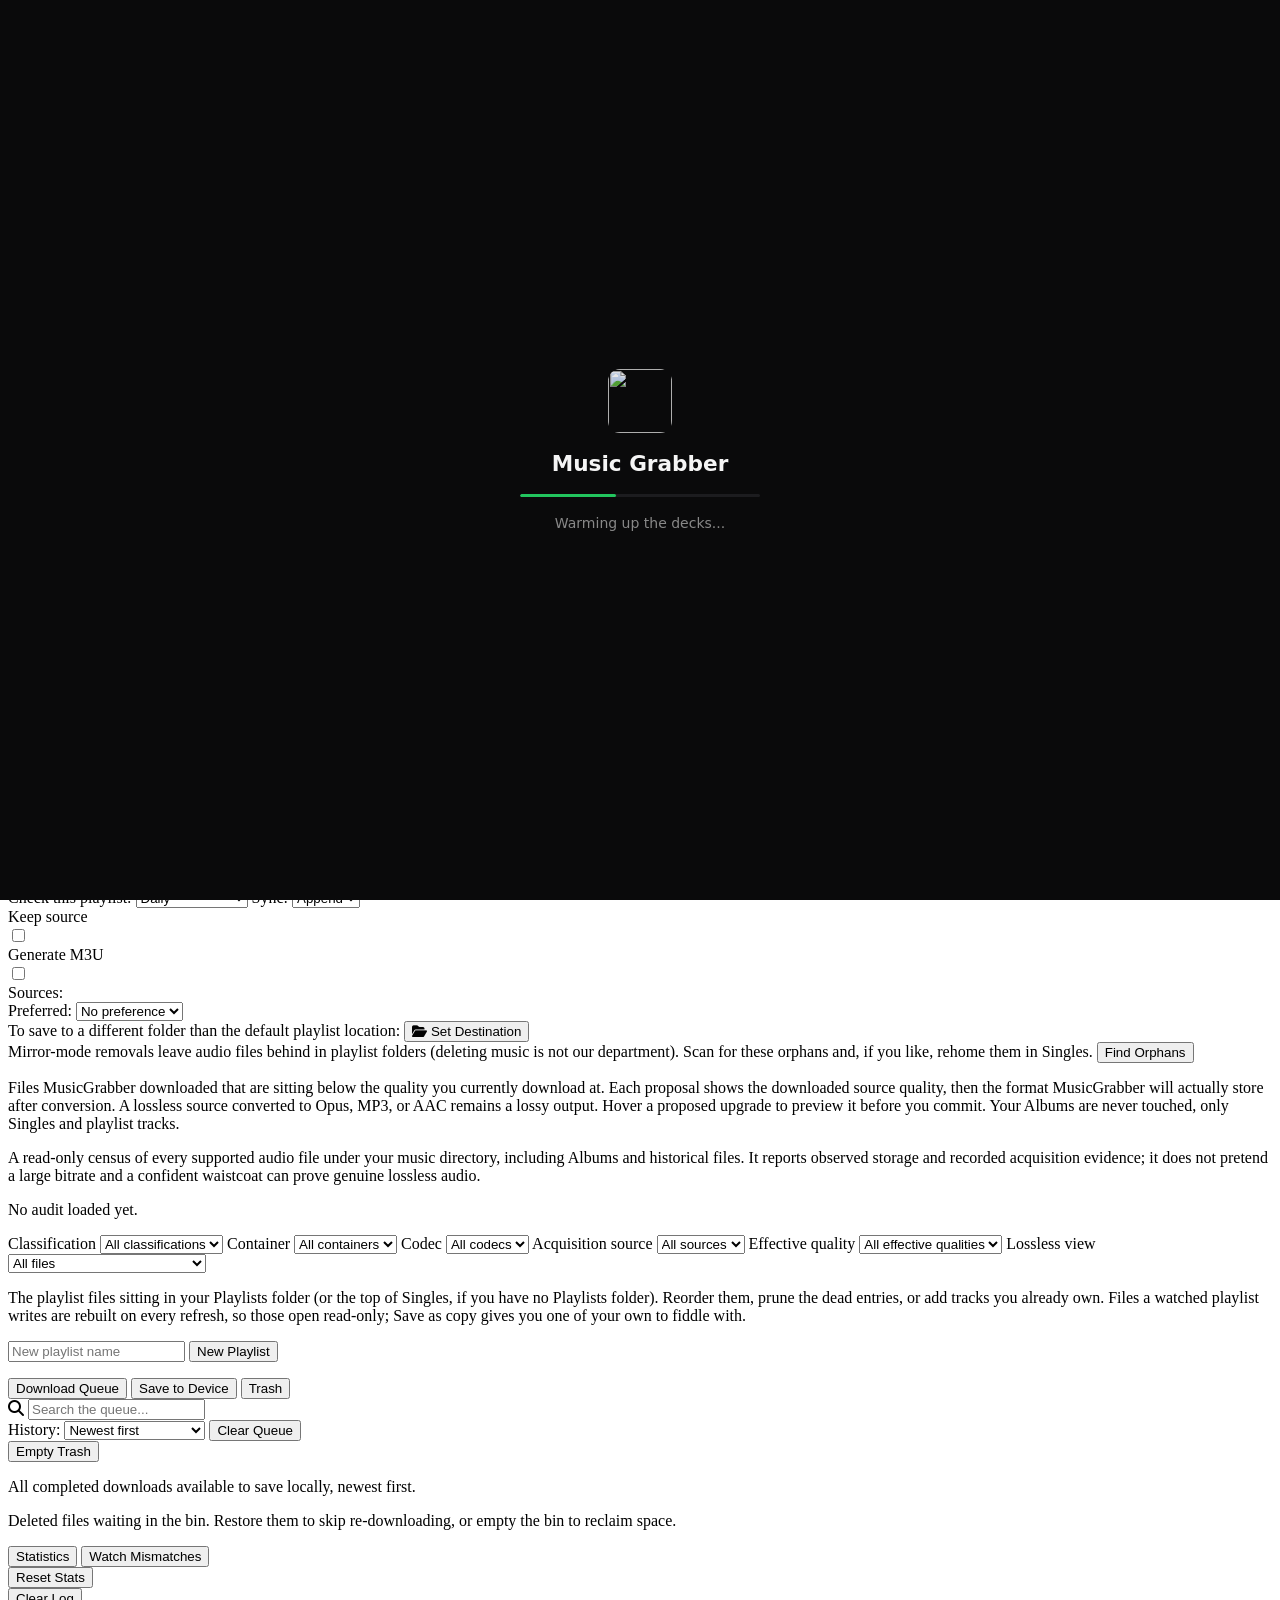
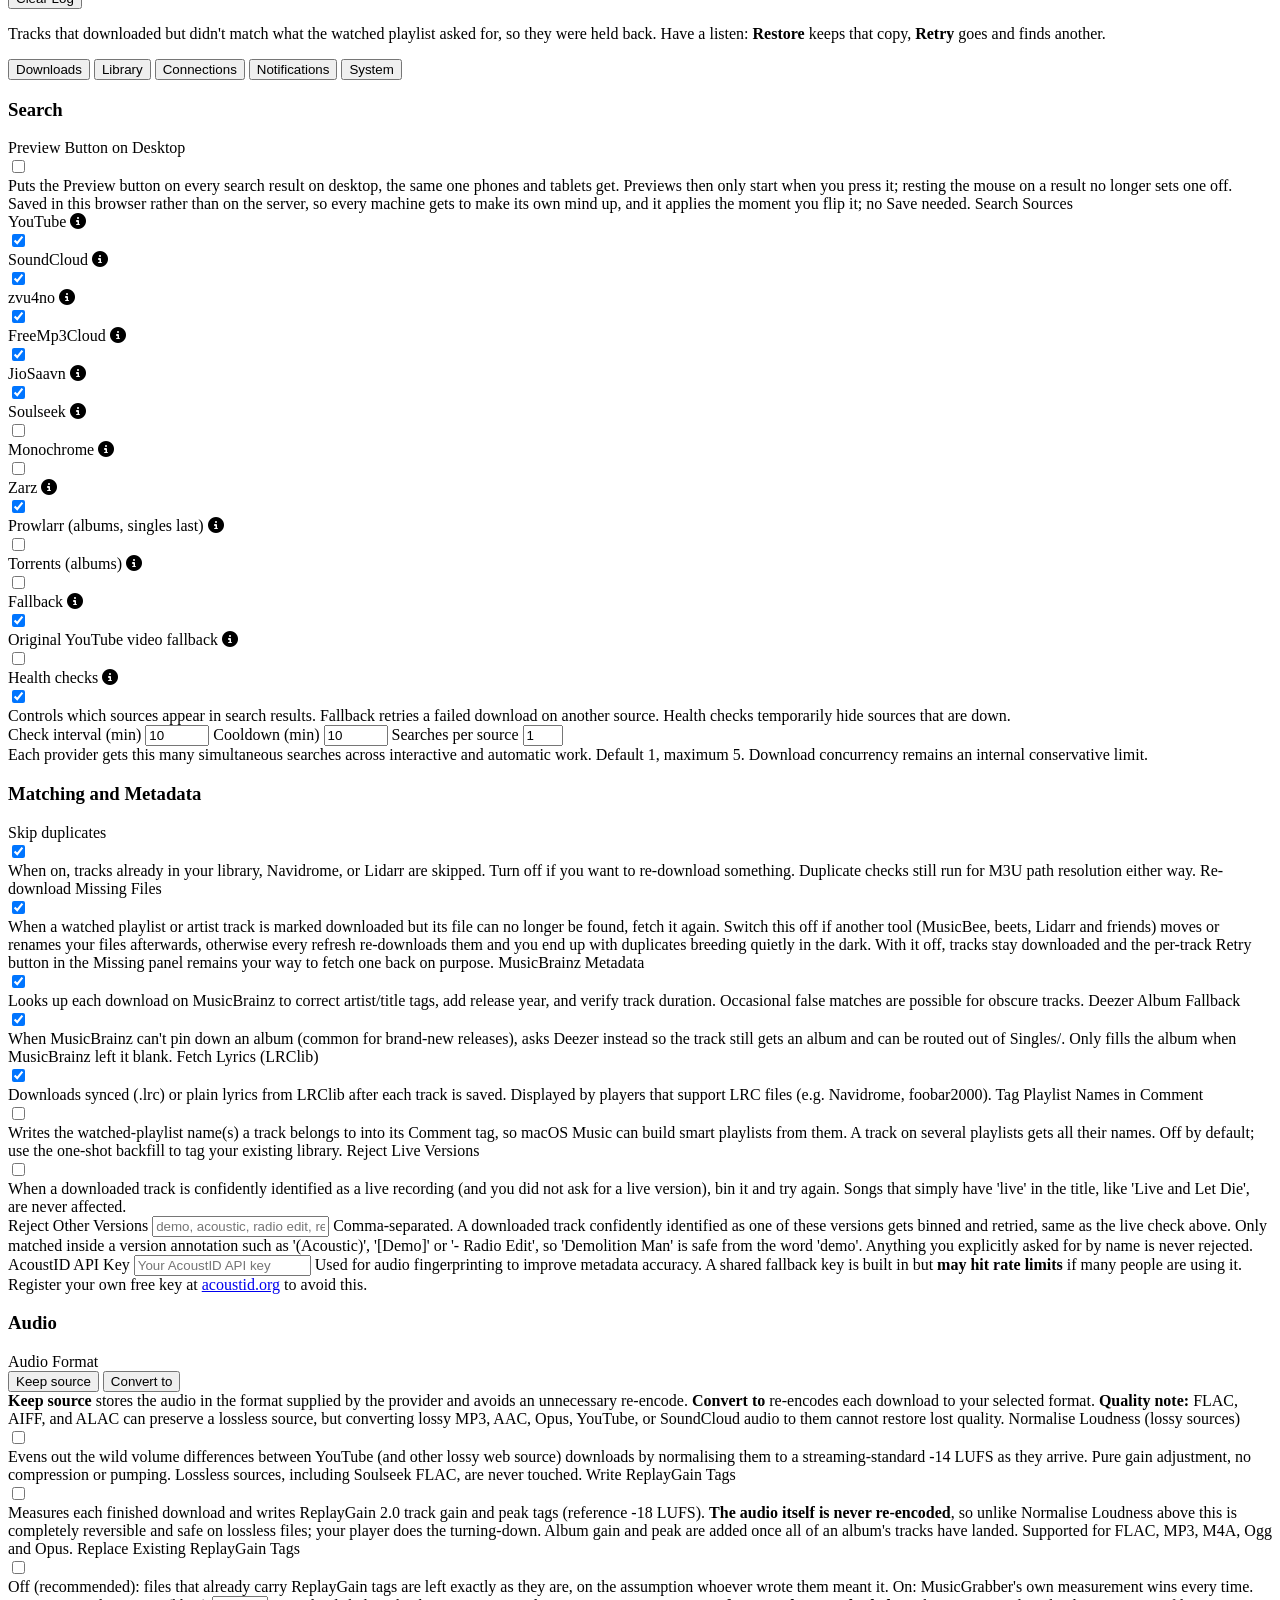
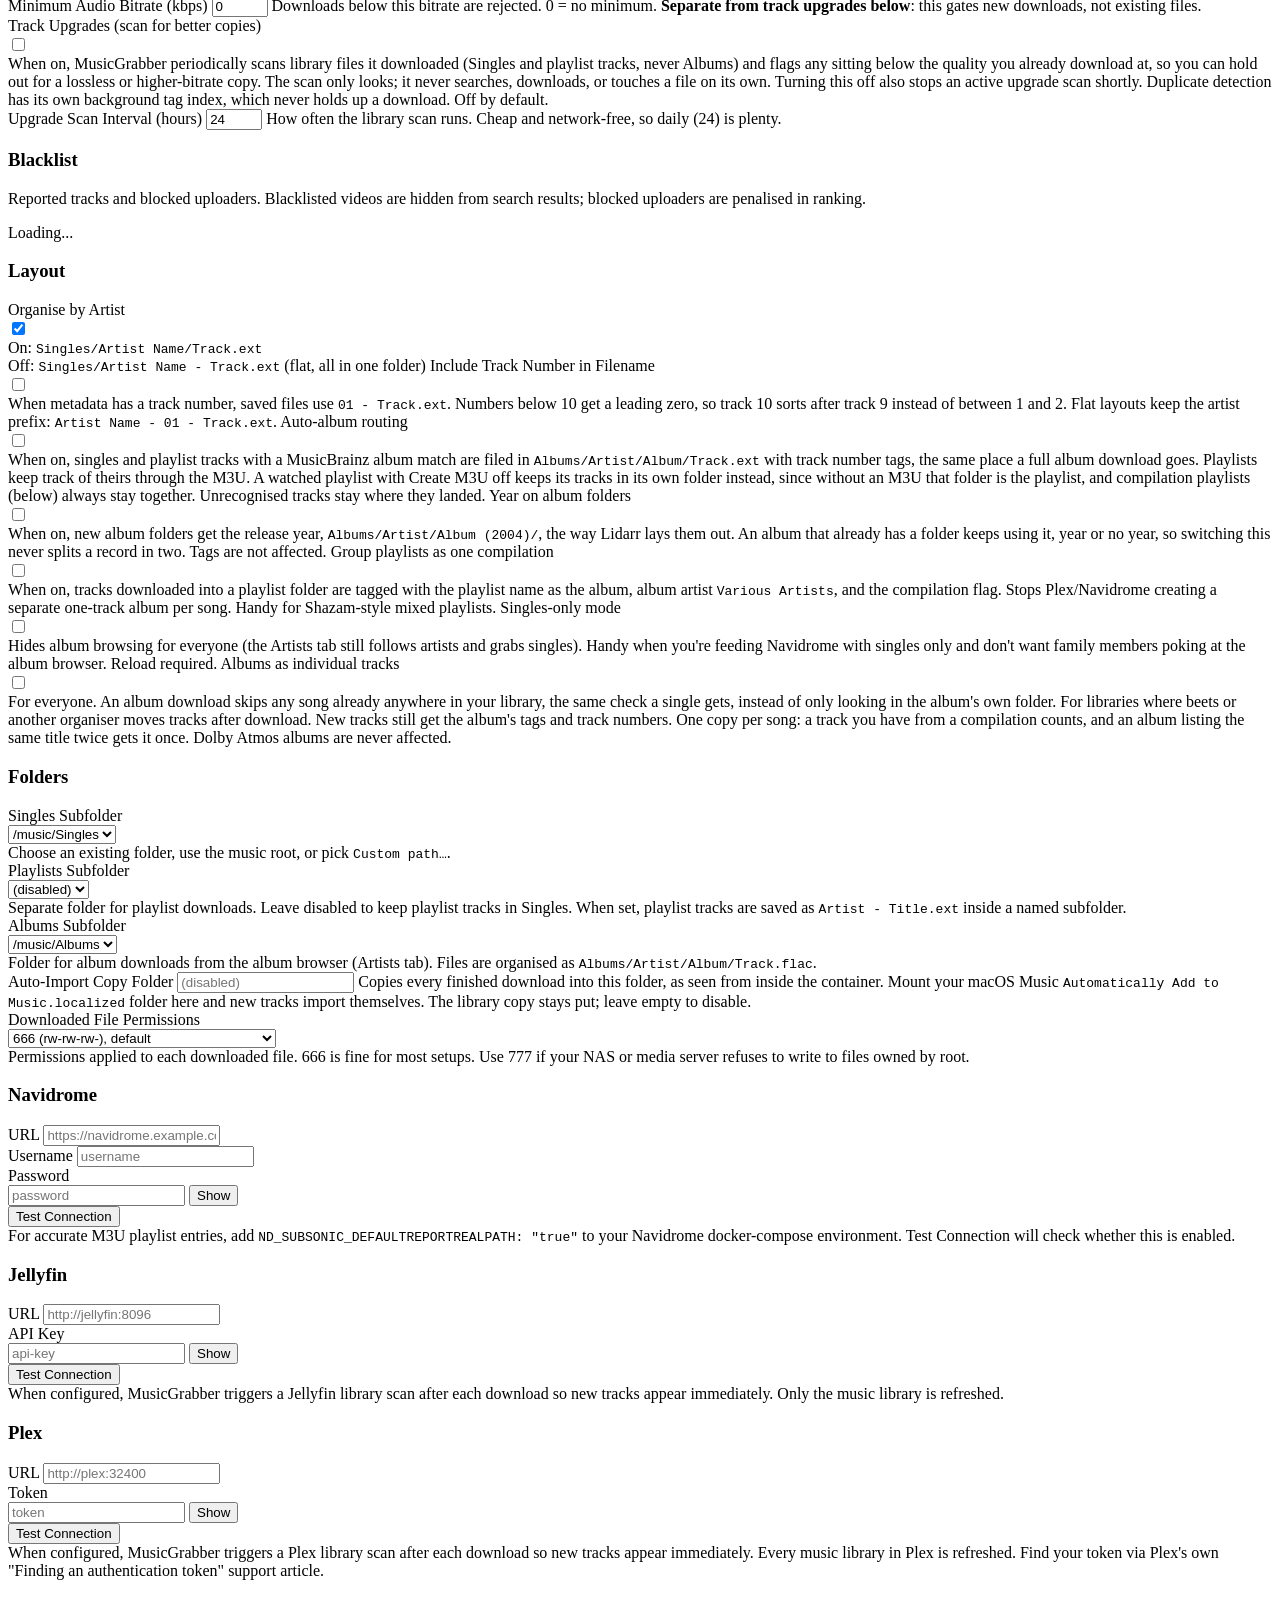
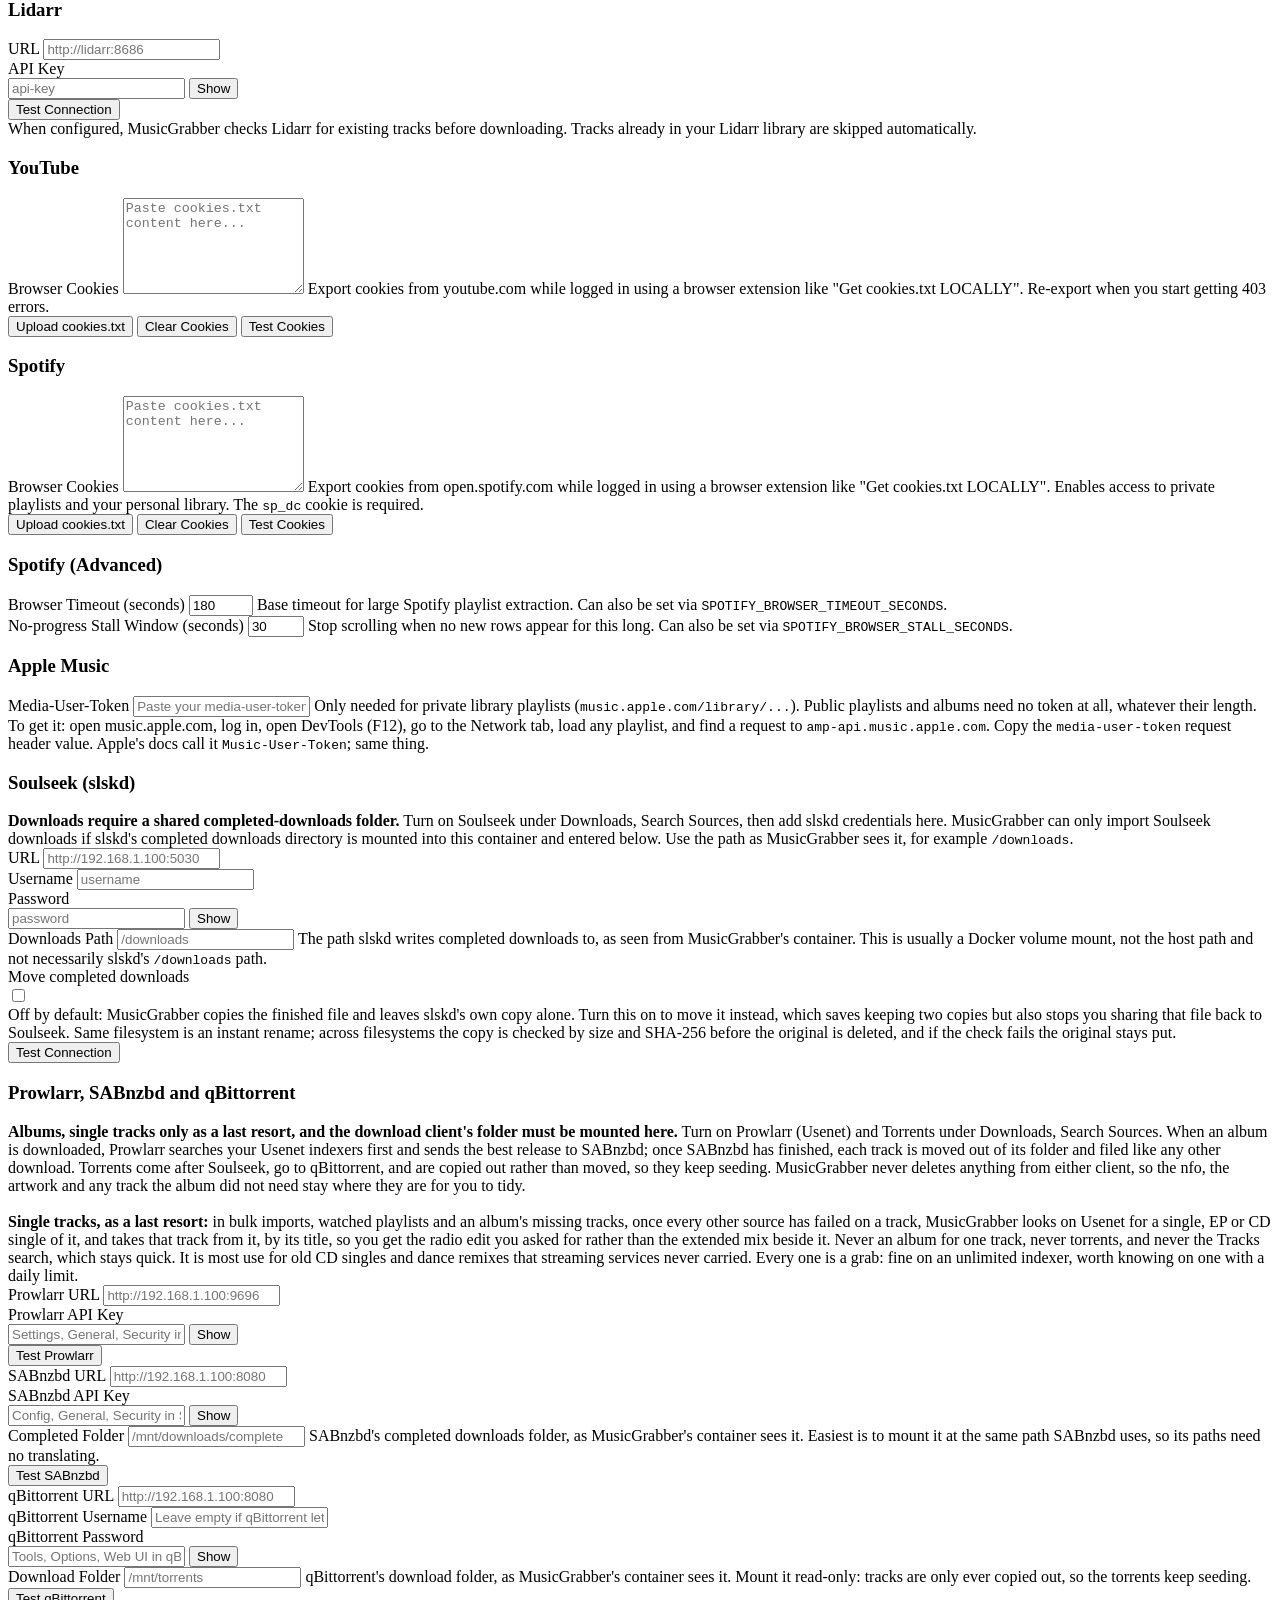
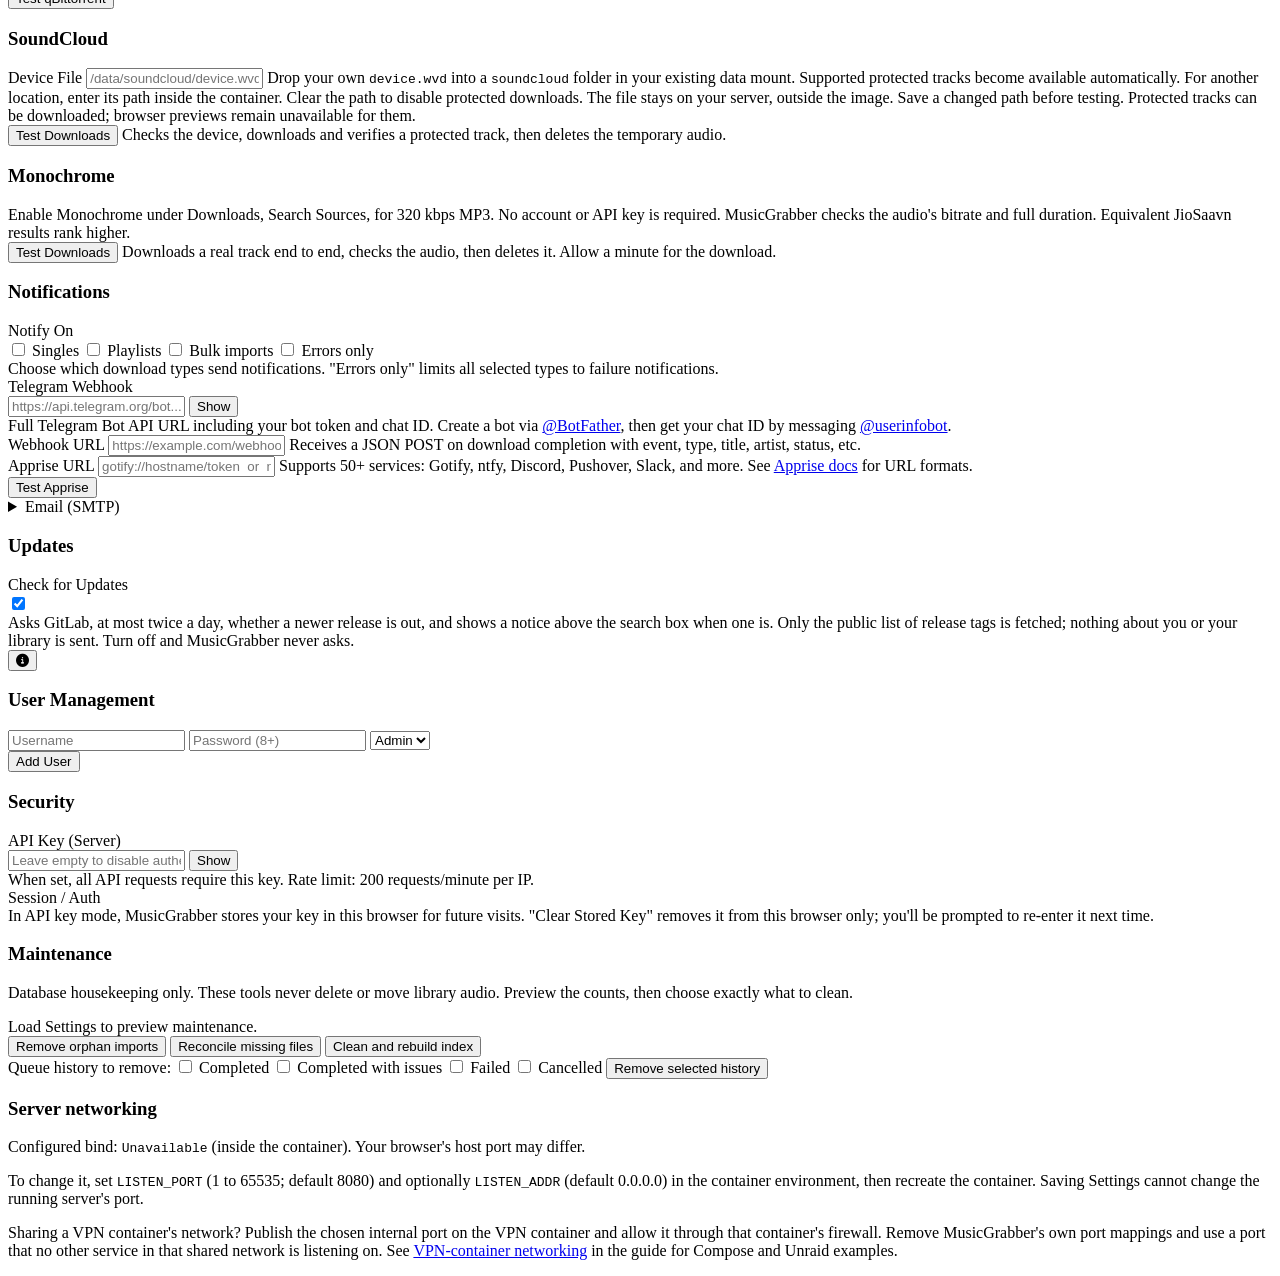
==== commit 97e37aea: "mg-overlay: EPIC 11.2 — Revendor auf MG 4.5.3 (aus dem Image; GitLab publiziert 4.5.1+ nicht) - Over" ====
--- a/musicgrabber/overlay/static/index.html
+++ b/musicgrabber/overlay/static/index.html
@@ -11,16 +11,10 @@
     <link rel="preload" as="font" type="font/woff2" crossorigin href="__ROOT_PATH__/static/fonts/suse-mono-400-latin.woff2">
     <link rel="stylesheet" href="https://cdnjs.cloudflare.com/ajax/libs/font-awesome/6.7.2/css/all.min.css" integrity="sha512-Evv84Mr4kqVGRNSgIGL/F/aIDqQb7xQ2vcrdIwxfjThSH8CSR7PBEakCr51Ck+w+/U6swU2Im1vVX0SVk9ABhg==" crossorigin="anonymous" referrerpolicy="no-referrer">
     <link rel="stylesheet" href="__ROOT_PATH__/static/style.css?v=__CACHE_BUST__">
-    <script>
-        // Apply the saved theme before first paint, so neither the boot panel nor
-        // the app underneath it flashes dark at somebody who picked light.
-        try {
-            document.documentElement.setAttribute('data-theme', localStorage.getItem('theme') || 'dark');
-        } catch (e) {}
-    </script>
+    <script src="__ROOT_PATH__/static/theme.js?v=__CACHE_BUST__"></script>
     <style>
         /* Boot panel. Deliberately inline and self-contained: it needs to paint
-           the moment the DOM does, which is a good while before 400KB of app.js
+           the moment the DOM does, which is a good while before 400KB of scripts
            has turned up and populated anything. Without it the first thing you
            see is an empty, uninitialised app shell, which looks convincingly
            like a broken one. */
@@ -80,11 +74,11 @@
             <h2 class="auth-title">MusicGrabber</h2>
             <input id="loginUsername" type="text" placeholder="Username" autocomplete="username"
                    class="auth-input"
-                   onkeydown="if(event.key==='Enter') document.getElementById('loginPassword').focus()">
+                   data-ui-keydown="focusLoginPassword">
             <input id="loginPassword" type="password" placeholder="Password" autocomplete="current-password"
                    class="auth-input mb-16"
-                   onkeydown="if(event.key==='Enter') doLogin()">
-            <button id="loginBtn" onclick="doLogin()" class="btn btn-primary btn-block auth-submit-btn">
+                   data-ui-keydown="loginOnEnter">
+            <button id="loginBtn" data-ui-click="doLogin" class="btn btn-primary btn-block auth-submit-btn">
                 Sign In
             </button>
             <div id="loginError" style="display:none;" class="auth-error"></div>
@@ -104,8 +98,8 @@
                    class="auth-input">
             <input id="changePasswordConfirm" type="password" placeholder="Confirm new password"
                    class="auth-input mb-16"
-                   onkeydown="if(event.key==='Enter') doChangePassword()">
-            <button onclick="doChangePassword()" class="btn btn-primary btn-block auth-submit-btn">
+                   data-ui-keydown="changePasswordOnEnter">
+            <button data-ui-click="doChangePassword" class="btn btn-primary btn-block auth-submit-btn">
                 Update Password
             </button>
             <div id="changePasswordError" style="display:none;" class="auth-error"></div>
@@ -127,7 +121,7 @@
                 <button id="themeToggle" class="theme-toggle-btn" title="Toggle light/dark theme"><i class="fa-solid fa-moon"></i></button>
                 <span id="versionLabel" class="version-label"></span>
                 <span id="currentUserDisplay" style="display:none;" class="header-user-text"></span>
-                <button id="logoutBtn" style="display:none;" class="btn btn-ghost logout-btn" onclick="doLogout()">Sign out</button>
+                <button id="logoutBtn" style="display:none;" class="btn btn-ghost logout-btn" data-ui-click="doLogout">Sign out</button>
             </div>
         </header>
 
@@ -137,7 +131,7 @@
             <div class="update-banner-actions">
                 <a id="updateBannerChangelog" class="btn btn-ghost update-banner-btn" href="https://gitlab.com/g33kphr33k/musicgrabber/-/blob/main/CHANGELOG.md" target="_blank" rel="noopener noreferrer">What's new</a>
                 <a class="donation-link update-banner-coffee" href="https://ko-fi.com/geekphreek" target="_blank" rel="noopener noreferrer" title="Support Music Grabber on Ko-fi"><i class="fa-solid fa-mug-hot"></i> Buy me a coffee</a>
-                <button type="button" class="modal-close-btn update-banner-close" onclick="dismissUpdateBanner()" title="Hide until the next release" aria-label="Dismiss update notice">&#x2715;</button>
+                <button type="button" class="modal-close-btn update-banner-close" data-ui-click="dismissUpdateBanner" title="Hide until the next release" aria-label="Dismiss update notice">&#x2715;</button>
             </div>
         </div>
 
@@ -145,8 +139,8 @@
             <i class="fa-solid fa-rotate update-banner-icon" aria-hidden="true"></i>
             <span class="update-banner-text">MusicGrabber was updated while this tab was open. Reload to swap yesterday's code for today's.</span>
             <div class="update-banner-actions">
-                <button type="button" class="btn btn-primary update-banner-btn" onclick="location.reload()">Reload</button>
-                <button type="button" class="modal-close-btn update-banner-close" onclick="dismissReloadBanner()" title="Hide until the next update" aria-label="Dismiss reload notice">&#x2715;</button>
+                <button type="button" class="btn btn-primary update-banner-btn" data-ui-click="reloadPage">Reload</button>
+                <button type="button" class="modal-close-btn update-banner-close" data-ui-click="dismissReloadBanner" title="Hide until the next update" aria-label="Dismiss reload notice">&#x2715;</button>
             </div>
         </div>
 
@@ -290,8 +284,8 @@
                     <div id="longformSplitPanel" style="display: none;" class="album-existing-warning longform-split-panel"></div>
                     <details class="album-search-note url-types-note">
                         <summary>Which links work?</summary>
-                        <p><strong>Albums</strong>, downloaded as proper albums: MusicBrainz releases, and album links from Spotify, Apple Music, YouTube Music, Tidal, Amazon Music, Beatport and Monochrome.</p>
-                        <p><strong>Playlists</strong>: Spotify playlists and your Liked Songs (Liked Songs needs Spotify cookies in Settings), YouTube and YouTube Music playlists and mixes, Apple Music playlists, Amazon Music playlists, SoundCloud sets and likes, Tidal and Monochrome playlists, ListenBrainz playlists, and Beatport Top 100, genre and DJ charts.</p>
+                        <p><strong>Albums</strong>, downloaded as proper albums: MusicBrainz releases, and album links from Spotify, Apple Music, YouTube Music, Tidal, Amazon Music, Beatport, Monochrome and Qobuz.</p>
+                        <p><strong>Playlists</strong>: Spotify playlists and your Liked Songs (Liked Songs needs Spotify cookies in Settings), YouTube and YouTube Music playlists and mixes, Apple Music playlists, Amazon Music playlists, SoundCloud sets and likes, Tidal and Monochrome playlists, Qobuz playlists, ListenBrainz playlists, Beatport Top 100, genre and DJ charts, and any UK Official Charts song chart.</p>
                         <p><strong>No link?</strong> Type an artist and album (e.g. "Portishead - Dummy") or just an album name to search MusicBrainz.</p>
                         <p>For a playlist that keeps growing, add it in Watched instead: it fetches new tracks on its own, in the best quality the sources can find.</p>
                     </details>
@@ -335,10 +329,14 @@
                     <input
                         type="text"
                         id="playlistNameInput"
-                        placeholder="Playlist name (e.g., My Mixtape 2026)"
+                        placeholder="Playlist name: pick one to add to it, or type a new one"
+                        list="playlistNameSuggestions"
+                        autocomplete="off"
                         style="display: none;"
                         class="bulk-playlist-name-input"
                     >
+                    <datalist id="playlistNameSuggestions"></datalist>
+                    <div id="playlistNameHint" class="bulk-services-note" style="display: none;"></div>
                     <label id="usePlaylistsDirRow" style="display: none;" class="bulk-playlists-dir-label">
                         <input type="checkbox" id="usePlaylistsDirCheckbox" class="bulk-checkbox">
                         <span>Save files to Playlists folder</span>
@@ -449,7 +447,7 @@
                 <div id="artistAlbumsFollowPanel" style="display: none;" class="artist-add-panel">
                     <div id="artistAlbumsFollowName" class="artist-selected-name"></div>
                     <div class="album-search-note">
-                        Album mode uses best-effort single-track matching, not full release mirroring. It will try to source each track intelligently, but it may not produce a perfect 1:1 album copy. For exact album hunting, use Lidarr (with Usenet/torrents) or Soulseek.
+                        Albums come down whole where they can, from Usenet, a Soulseek folder or a torrent, whichever you have switched on. Anything still missing is found track by track, so the odd song may come from a different pressing.
                     </div>
                     <label class="watched-control-label" title="Switching this on does NOT fetch the back catalogue; it only picks up albums that appear from now on, same idea as the singles from-date. Leave it off and nothing is followed, you just get whatever you tick below.">
                         Automatically download future albums
@@ -476,7 +474,7 @@
                 <div id="artistOneOffPanel" style="display: none;" class="artist-add-panel">
                     <div id="artistOneOffName" class="artist-selected-name"></div>
                     <div class="album-search-note">
-                        Album mode uses best-effort single-track matching, not full release mirroring. It will try to source each track intelligently, but it may not produce a perfect 1:1 album copy. For exact album hunting, use Lidarr (with Usenet/torrents) or Soulseek.
+                        Albums come down whole where they can, from Usenet, a Soulseek folder or a torrent, whichever you have switched on. Anything still missing is found track by track, so the odd song may come from a different pressing.
                     </div>
                     <div id="artistOneOffBrowserMount"></div>
                     <button class="btn btn-ghost artist-cancel-btn" id="cancelArtistOneOffBtn">Cancel</button>
@@ -551,17 +549,17 @@
                     <button class="btn accent-btn" id="refreshAllWatchedBtn">Check All Now</button>
                 </div>
                 <div class="upgrade-header-actions mode-actions mode-hidden" data-mode="upgrades">
-                    <button class="btn btn-ghost" id="upgradeAllBtn" onclick="upgradeAll()" title="Best-effort: download and swap in every proposed upgrade">Upgrade All</button>
+                    <button class="btn btn-ghost" id="upgradeAllBtn" data-ui-click="upgradeAll" title="Best-effort: download and swap in every proposed upgrade">Upgrade All</button>
                     <button class="btn btn-ghost" id="quarantineToggleBtn" title="Files an upgrade swapped out: restore or delete them">Quarantine</button>
                     <button class="btn accent-btn" id="rescanUpgradesBtn">Rescan Library</button>
                 </div>
                 <div class="audio-audit-header-actions mode-actions mode-hidden" data-mode="audit">
-                    <button class="btn btn-ghost" id="audioAuditExportCsvBtn" onclick="exportAudioAudit('csv')">Export CSV</button>
-                    <button class="btn btn-ghost" id="audioAuditExportJsonBtn" onclick="exportAudioAudit('json')">Export JSON</button>
-                    <button class="btn accent-btn" id="runAudioAuditBtn" onclick="runAudioAudit()">Run Audit</button>
+                    <button class="btn btn-ghost" id="audioAuditExportCsvBtn" data-ui-click="exportAudioAuditCsv">Export CSV</button>
+                    <button class="btn btn-ghost" id="audioAuditExportJsonBtn" data-ui-click="exportAudioAuditJson">Export JSON</button>
+                    <button class="btn accent-btn" id="runAudioAuditBtn" data-ui-click="runAudioAudit">Run Audit</button>
                 </div>
                 <div class="mode-actions mode-hidden" data-mode="m3u">
-                    <button class="btn accent-btn" id="m3uRefreshBtn" onclick="loadM3uFiles()">Refresh</button>
+                    <button class="btn accent-btn" id="m3uRefreshBtn" data-ui-click="loadM3uFiles">Refresh</button>
                 </div>
             </div>
 
@@ -572,7 +570,7 @@
                 </p>
                 <details class="album-search-note url-types-note">
                     <summary>Which links work?</summary>
-                    <p>Spotify playlists and your Liked Songs (Liked Songs needs Spotify cookies in Settings), YouTube and YouTube Music playlists and mixes, Apple Music playlists, Amazon Music playlists, SoundCloud sets and likes, Tidal and Monochrome playlists, ListenBrainz playlists or a ListenBrainz username, and Beatport Top 100, genre and DJ charts. Spotify and Apple Music album links can be watched too.</p>
+                    <p>Spotify playlists and your Liked Songs (Liked Songs needs Spotify cookies in Settings), YouTube and YouTube Music playlists and mixes, Apple Music playlists, Amazon Music playlists, SoundCloud sets and likes, Tidal and Monochrome playlists, Qobuz playlists, ListenBrainz playlists or a ListenBrainz username, Beatport Top 100, genre and DJ charts, and any UK Official Charts song chart (album charts are not supported). Spotify and Apple Music album links can be watched too.</p>
                     <p>A ListenBrainz username follows its "Created for You" playlists; the button below sets that up for you.</p>
                 </details>
                 <p id="watchedScheduleInfo" class="watched-schedule-info"></p>
@@ -591,7 +589,7 @@
                     </button>
                 </div>
                 <div class="lb-toggle-row">
-                    <button type="button" id="lbToggleBtn" onclick="toggleLbRow()" class="lb-toggle-btn">+ ListenBrainz "Created for You" playlists</button>
+                    <button type="button" id="lbToggleBtn" data-ui-click="toggleLbRow" class="lb-toggle-btn">+ ListenBrainz "Created for You" playlists</button>
                 </div>
                 <div id="lbRow" style="display: none;" class="lb-row input-action">
                     <input
@@ -602,11 +600,25 @@
                     >
                     <button
                         id="addLbBtn"
-                        onclick="addListenBrainzPlaylists()"
+                        data-ui-click="addListenBrainzPlaylists"
                         class="btn btn-primary input-action-btn panel-action-btn"
                     >
                         Add
                     </button>
+                </div>
+                <div class="lb-toggle-row">
+                    <button type="button" id="chartsToggleBtn" data-ui-click="toggleChartsRow" class="lb-toggle-btn">+ UK Official Charts</button>
+                </div>
+                <div id="chartsRow" style="display: none;" class="charts-row">
+                    <p class="settings-hint-sm">One tap watches a chart, with Sync set to Mirror and an M3U, so the playlist follows the chart week by week. Songs that drop out stay in your library.</p>
+                    <div class="charts-presets">
+                        <button type="button" class="btn btn-ghost btn-sm" data-ui-click="watchChartPreset" data-ui-click-args='["https://www.officialcharts.com/charts/uk-top-40-singles-chart/"]'>UK Top 40</button>
+                        <button type="button" class="btn btn-ghost btn-sm" data-ui-click="watchChartPreset" data-ui-click-args='["https://www.officialcharts.com/charts/singles-chart/"]'>UK Top 100</button>
+                        <button type="button" class="btn btn-ghost btn-sm" data-ui-click="watchChartPreset" data-ui-click-args='["https://www.officialcharts.com/charts/end-of-year-singles-chart/"]'>End of Year</button>
+                        <button type="button" class="btn btn-ghost btn-sm" data-ui-click="watchChartPreset" data-ui-click-args='["https://www.officialcharts.com/charts/dance-singles-chart/"]'>Dance</button>
+                        <button type="button" class="btn btn-ghost btn-sm" data-ui-click="watchChartPreset" data-ui-click-args='["https://www.officialcharts.com/charts/rock-and-metal-singles-chart/"]'>Rock &amp; Metal</button>
+                        <button type="button" class="btn btn-ghost btn-sm" data-ui-click="watchChartPreset" data-ui-click-args='["https://www.officialcharts.com/charts/official-hip-hop-and-r-and-b-singles-chart/"]'>Hip Hop &amp; R&amp;B</button>
+                    </div>
                 </div>
                 <div class="watched-controls-row">
                     <label class="watched-control-label">
@@ -667,11 +679,11 @@
                 <div class="watched-controls-row" id="watchedDestRow">
                     <div class="watched-dest-add-row">
                         <span class="watched-dest-hint">To save to a different folder than the default playlist location:</span>
-                        <button type="button" id="watchedSetDestBtn" class="watched-dest-set-btn" onclick="openDestPicker(document.getElementById('watchedCustomSubdir').value, v => { document.getElementById('watchedCustomSubdir').value = v; updateWatchedDestDisplay(); })">
+                        <button type="button" id="watchedSetDestBtn" class="watched-dest-set-btn" data-ui-click="chooseWatchedCustomFolder">
                             <i class="fa-solid fa-folder-open"></i> Set Destination
                         </button>
                         <span id="watchedDestDisplay" class="watched-dest-display"></span>
-                        <button type="button" id="watchedClearDestBtn" class="watched-dest-clear" title="Reset to default" style="display:none;" onclick="clearWatchedCustomSubdir()">&#x2715;</button>
+                        <button type="button" id="watchedClearDestBtn" class="watched-dest-clear" title="Reset to default" style="display:none;" data-ui-click="clearWatchedCustomSubdir">&#x2715;</button>
                         <input type="hidden" id="watchedCustomSubdir">
                     </div>
                 </div>
@@ -684,7 +696,7 @@
             <div id="orphansSection" class="watched-add-panel section-with-top-margin">
                 <div class="input-action">
                     <span class="watched-panel-text" style="flex:1; margin:0;">Mirror-mode removals leave audio files behind in playlist folders (deleting music is not our department). Scan for these orphans and, if you like, rehome them in Singles.</span>
-                    <button class="btn accent-btn" id="findOrphansBtn" onclick="findPlaylistOrphans()">Find Orphans</button>
+                    <button class="btn accent-btn" id="findOrphansBtn" data-ui-click="findPlaylistOrphans">Find Orphans</button>
                 </div>
                 <div id="orphansResult" style="display:none;"></div>
             </div>
@@ -732,37 +744,37 @@
                 <div class="audio-audit-filters" aria-label="Audio audit filters">
                     <label>
                         Classification
-                        <select id="audioAuditClassification" class="watched-select" onchange="audioAuditFiltersChanged()">
+                        <select id="audioAuditClassification" class="watched-select" data-ui-change="audioAuditFiltersChanged">
                             <option value="">All classifications</option>
                         </select>
                     </label>
                     <label>
                         Container
-                        <select id="audioAuditContainer" class="watched-select" onchange="audioAuditFiltersChanged()">
+                        <select id="audioAuditContainer" class="watched-select" data-ui-change="audioAuditFiltersChanged">
                             <option value="">All containers</option>
                         </select>
                     </label>
                     <label>
                         Codec
-                        <select id="audioAuditCodec" class="watched-select" onchange="audioAuditFiltersChanged()">
+                        <select id="audioAuditCodec" class="watched-select" data-ui-change="audioAuditFiltersChanged">
                             <option value="">All codecs</option>
                         </select>
                     </label>
                     <label>
                         Acquisition source
-                        <select id="audioAuditSource" class="watched-select" onchange="audioAuditFiltersChanged()">
+                        <select id="audioAuditSource" class="watched-select" data-ui-change="audioAuditFiltersChanged">
                             <option value="">All sources</option>
                         </select>
                     </label>
                     <label>
                         Effective quality
-                        <select id="audioAuditEffective" class="watched-select" onchange="audioAuditFiltersChanged()">
+                        <select id="audioAuditEffective" class="watched-select" data-ui-change="audioAuditFiltersChanged">
                             <option value="">All effective qualities</option>
                         </select>
                     </label>
                     <label>
                         Lossless view
-                        <select id="audioAuditLossless" class="watched-select" onchange="audioAuditFiltersChanged()">
+                        <select id="audioAuditLossless" class="watched-select" data-ui-change="audioAuditFiltersChanged">
                             <option value="">All files</option>
                             <option value="stored">Stored in a lossless codec</option>
                             <option value="recorded">Recorded lossless acquisition</option>
@@ -772,9 +784,9 @@
             </div>
             <div id="audioAuditList" class="results peon-hide"></div>
             <div id="audioAuditPager" class="upgrades-pager peon-hide" style="display: none;">
-                <button class="btn btn-ghost" id="audioAuditPrevBtn" onclick="changeAudioAuditPage(-1)">&#8592; Prev</button>
+                <button class="btn btn-ghost" id="audioAuditPrevBtn" data-ui-click="changeAudioAuditPagePrevious">&#8592; Prev</button>
                 <span id="audioAuditPageInfo" class="upgrades-page-info"></span>
-                <button class="btn btn-ghost" id="audioAuditNextBtn" onclick="changeAudioAuditPage(1)">Next &#8594;</button>
+                <button class="btn btn-ghost" id="audioAuditNextBtn" data-ui-click="changeAudioAuditPageNext">Next &#8594;</button>
             </div>
             </div>
 
@@ -786,7 +798,7 @@
                     </p>
                     <div class="input-action">
                         <input type="text" id="m3uNewNameInput" class="panel-text-input" placeholder="New playlist name" autocomplete="off">
-                        <button class="btn btn-primary input-action-btn panel-action-btn" id="m3uCreateBtn" onclick="createM3uFile()">New Playlist</button>
+                        <button class="btn btn-primary input-action-btn panel-action-btn" id="m3uCreateBtn" data-ui-click="createM3uFile">New Playlist</button>
                     </div>
                     <p id="m3uFolderInfo" class="watched-schedule-info"></p>
                 </div>
@@ -836,11 +848,12 @@
             <div class="mode-panel" data-mode="queue">
                 <div id="queueLiveSummary" class="queue-live-summary" style="display:none;" role="status" aria-live="polite" aria-atomic="false"></div>
                 <div id="queueSearchStatus" class="queue-search-status" style="display:none;" role="status" aria-live="polite"></div>
+                <div id="queueAlbumFetches" class="results queue-album-fetches" style="display:none;" role="status" aria-live="polite"></div>
                 <div id="queueTab" class="results"></div>
                 <div id="queuePager" style="display:none;" class="downloadable-pager">
-                    <button class="btn btn-ghost" id="queuePrevBtn" onclick="changeQueuePage(-1)" disabled>&#8592; Prev</button>
+                    <button class="btn btn-ghost" id="queuePrevBtn" data-ui-click="changeQueuePagePrevious" disabled>&#8592; Prev</button>
                     <span id="queuePagerInfo" class="pager-info"></span>
-                    <button class="btn btn-ghost" id="queueNextBtn" onclick="changeQueuePage(1)">Next &#8594;</button>
+                    <button class="btn btn-ghost" id="queueNextBtn" data-ui-click="changeQueuePageNext">Next &#8594;</button>
                 </div>
             </div>
 
@@ -848,9 +861,9 @@
                 <p class="downloadable-intro-text">All completed downloads available to save locally, newest first.</p>
                 <div id="downloadableList" class="results"></div>
                 <div id="downloadablePager" style="display:none;" class="downloadable-pager">
-                    <button class="btn btn-ghost" id="downloadablePrevBtn" onclick="loadDownloadable(-1)" disabled>&#8592; Prev</button>
+                    <button class="btn btn-ghost" id="downloadablePrevBtn" data-ui-click="loadDownloadablePrevious" disabled>&#8592; Prev</button>
                     <span id="downloadablePagerInfo" class="pager-info"></span>
-                    <button class="btn btn-ghost" id="downloadableNextBtn" onclick="loadDownloadable(1)">Next &#8594;</button>
+                    <button class="btn btn-ghost" id="downloadableNextBtn" data-ui-click="loadDownloadableNext">Next &#8594;</button>
                 </div>
             </div>
 
@@ -956,10 +969,31 @@
                                     <span class="toggle-slider"></span>
                                 </div>
                             </label>
-                            <label class="source-toggle-item" title="Search Monochrome for lossless FLAC via its tracks API.">
+                            <label class="source-toggle-item" title="Search Monochrome for full-length 320 kbps MP3 through Indiachrome.">
                                 <span class="source-toggle-text">Monochrome <i class="fa-solid fa-circle-info source-toggle-help" aria-label="Monochrome help"></i></span>
                                 <div class="toggle-switch">
                                     <input type="checkbox" id="settingSourceMonochrome">
+                                    <span class="toggle-slider"></span>
+                                </div>
+                            </label>
+                            <label class="source-toggle-item" title="Search Tidal and download CD-quality FLAC through Zarz. Browser verification runs automatically when needed; sessions are saved and refreshed.">
+                                <span class="source-toggle-text">Zarz <i class="fa-solid fa-circle-info source-toggle-help" aria-label="Zarz help"></i></span>
+                                <div class="toggle-switch">
+                                    <input type="checkbox" id="settingSourceZarz" checked>
+                                    <span class="toggle-slider"></span>
+                                </div>
+                            </label>
+                            <label class="source-toggle-item" title="Whole albums from your Usenet indexers, through Prowlarr and SABnzbd, asked first whenever an album is downloaded. Also the last resort for single tracks in bulk imports, watched playlists and an album's missing tracks: once every other source has failed on a track, a single, EP or CD single of it is fetched from Usenet. Never part of the track search. Needs both set up under Connections.">
+                                <span class="source-toggle-text">Prowlarr (albums, singles last) <i class="fa-solid fa-circle-info source-toggle-help" aria-label="Prowlarr help"></i></span>
+                                <div class="toggle-switch">
+                                    <input type="checkbox" id="settingSourceProwlarr">
+                                    <span class="toggle-slider"></span>
+                                </div>
+                            </label>
+                            <label class="source-toggle-item" title="Whole albums from your torrent indexers, through Prowlarr and qBittorrent. Asked after Usenet and Soulseek, because a torrent can take hours; a dead one is given up on within about 20 minutes, a slow one after 3 hours. Tracks are copied out, so everything keeps seeding. Never part of the track search. Needs both set up under Connections.">
+                                <span class="source-toggle-text">Torrents (albums) <i class="fa-solid fa-circle-info source-toggle-help" aria-label="Torrents help"></i></span>
+                                <div class="toggle-switch">
+                                    <input type="checkbox" id="settingSourceTorrents">
                                     <span class="toggle-slider"></span>
                                 </div>
                             </label>
@@ -1085,49 +1119,51 @@
                     <label class="settings-label format-selector-wrap">
                         <span>Audio Format</span>
                         <div class="format-btn-group">
-                            <button type="button" id="conversionModeKeep" class="format-option active" onclick="setDefaultConversionMode(false); saveSettings();">Keep source</button>
-                            <button type="button" id="conversionModeConvert" class="format-option" onclick="setDefaultConversionMode(true); saveSettings();">Convert to</button>
+                            <button type="button" id="conversionModeKeep" class="format-option active" data-ui-click="setDefaultConversionModeOff">Keep source</button>
+                            <button type="button" id="conversionModeConvert" class="format-option" data-ui-click="setDefaultConversionModeOn">Convert to</button>
                         </div>
                         <div id="conversionTargetOptions" class="conversion-target-options" style="display:none;">
                             <span class="settings-label-sub">Convert to</span>
                             <div class="format-btn-group">
-                                <button type="button" id="formatBtnFlac" class="format-option" onclick="setAudioFormat('flac'); saveSettings();">FLAC</button>
-                                <button type="button" id="formatBtnAlac" class="format-option" onclick="setAudioFormat('alac'); saveSettings();">ALAC</button>
-                                <button type="button" id="formatBtnOpus" class="format-option active" onclick="setAudioFormat('opus'); saveSettings();">Opus</button>
-                                <button type="button" id="formatBtnMp3"  class="format-option" onclick="setAudioFormat('mp3');  saveSettings();">MP3</button>
+                                <button type="button" id="formatBtnFlac" class="format-option" data-ui-click="setAudioFormatFlac">FLAC</button>
+                                <button type="button" id="formatBtnAiff" class="format-option" data-ui-click="setAudioFormatAiff">AIFF</button>
+                                <button type="button" id="formatBtnAlac" class="format-option" data-ui-click="setAudioFormatAlac">ALAC</button>
+                                <button type="button" id="formatBtnOpus" class="format-option active" data-ui-click="setAudioFormatOpus">Opus</button>
+                                <button type="button" id="formatBtnMp3"  class="format-option" data-ui-click="setAudioFormatMp3">MP3</button>
                             </div>
+                            <span id="aiffFormatNote" style="display:none;" class="mp3-format-note">AIFF (.aiff) stores uncompressed PCM audio. It preserves the source sample rate and known bit depth, but takes more space than FLAC. Converting a lossy source cannot restore lost quality.</span>
                             <span id="alacFormatNote" style="display:none;" class="mp3-format-note">ALAC (.m4a) is lossless. Lower bitrates here actually fall back to AAC inside the same .m4a container, so anything below "Lossless" is lossy.</span>
                             <span id="mp3FormatNote" style="display:none;" class="mp3-format-note">MP3 may cause quality loss if the source is already lossy (e.g. from YouTube).</span>
                             <span id="lossyConversionWarning" style="display:none;" class="lossy-conversion-warning"></span>
                             <div id="mp3QualityRow" style="display:none;margin-top:6px;">
                                 <span class="settings-label-sub">MP3 Quality</span>
                                 <div class="format-btn-group">
-                                    <button type="button" id="mp3QualityBtnV2"  class="format-option active" onclick="setMp3Bitrate('v2');  saveSettings();">V2 ~192k</button>
-                                    <button type="button" id="mp3QualityBtnV0"  class="format-option"        onclick="setMp3Bitrate('v0');  saveSettings();">V0 ~245k</button>
-                                    <button type="button" id="mp3QualityBtn320" class="format-option"        onclick="setMp3Bitrate('320k'); saveSettings();">320k</button>
-                                    <button type="button" id="mp3QualityBtn256" class="format-option"        onclick="setMp3Bitrate('256k'); saveSettings();">256k</button>
-                                    <button type="button" id="mp3QualityBtn192" class="format-option"        onclick="setMp3Bitrate('192k'); saveSettings();">192k</button>
-                                    <button type="button" id="mp3QualityBtn128" class="format-option"        onclick="setMp3Bitrate('128k'); saveSettings();">128k</button>
+                                    <button type="button" id="mp3QualityBtnV2"  class="format-option active" data-ui-click="setMp3BitrateV2">V2 ~192k</button>
+                                    <button type="button" id="mp3QualityBtnV0"  class="format-option"        data-ui-click="setMp3BitrateV0">V0 ~245k</button>
+                                    <button type="button" id="mp3QualityBtn320" class="format-option"        data-ui-click="setMp3Bitrate320k">320k</button>
+                                    <button type="button" id="mp3QualityBtn256" class="format-option"        data-ui-click="setMp3Bitrate256k">256k</button>
+                                    <button type="button" id="mp3QualityBtn192" class="format-option"        data-ui-click="setMp3Bitrate192k">192k</button>
+                                    <button type="button" id="mp3QualityBtn128" class="format-option"        data-ui-click="setMp3Bitrate128k">128k</button>
                                 </div>
                                 <span class="settings-hint settings-hint-full">V0 and V2 are variable bitrate (VBR); the rest are constant bitrate (CBR). VBR is generally better quality per byte.</span>
                             </div>
                             <div id="opusQualityRow" style="display:none;margin-top:6px;">
                                 <span class="settings-label-sub">Opus Bitrate</span>
                                 <div class="format-btn-group">
-                                    <button type="button" id="opusQualityBtn256" class="format-option active" onclick="setOpusBitrate('256k'); saveSettings();">256k</button>
-                                    <button type="button" id="opusQualityBtn192" class="format-option"        onclick="setOpusBitrate('192k'); saveSettings();">192k</button>
-                                    <button type="button" id="opusQualityBtn128" class="format-option"        onclick="setOpusBitrate('128k'); saveSettings();">128k</button>
-                                    <button type="button" id="opusQualityBtn96"  class="format-option"        onclick="setOpusBitrate('96k');  saveSettings();">96k</button>
+                                    <button type="button" id="opusQualityBtn256" class="format-option active" data-ui-click="setOpusBitrate256k">256k</button>
+                                    <button type="button" id="opusQualityBtn192" class="format-option"        data-ui-click="setOpusBitrate192k">192k</button>
+                                    <button type="button" id="opusQualityBtn128" class="format-option"        data-ui-click="setOpusBitrate128k">128k</button>
+                                    <button type="button" id="opusQualityBtn96"  class="format-option"        data-ui-click="setOpusBitrate96k">96k</button>
                                 </div>
                             </div>
                             <div id="alacQualityRow" style="display:none;margin-top:6px;">
                                 <span class="settings-label-sub">ALAC Quality</span>
                                 <div class="format-btn-group">
-                                    <button type="button" id="alacQualityBtnLossless" class="format-option active" onclick="setAlacBitrate('lossless'); saveSettings();">Lossless</button>
-                                    <button type="button" id="alacQualityBtn320"      class="format-option"        onclick="setAlacBitrate('320k');     saveSettings();">320k</button>
-                                    <button type="button" id="alacQualityBtn256"      class="format-option"        onclick="setAlacBitrate('256k');     saveSettings();">256k</button>
-                                    <button type="button" id="alacQualityBtn192"      class="format-option"        onclick="setAlacBitrate('192k');     saveSettings();">192k</button>
-                                    <button type="button" id="alacQualityBtn128"      class="format-option"        onclick="setAlacBitrate('128k');     saveSettings();">128k</button>
+                                    <button type="button" id="alacQualityBtnLossless" class="format-option active" data-ui-click="setAlacBitrateLossless">Lossless</button>
+                                    <button type="button" id="alacQualityBtn320"      class="format-option"        data-ui-click="setAlacBitrate320k">320k</button>
+                                    <button type="button" id="alacQualityBtn256"      class="format-option"        data-ui-click="setAlacBitrate256k">256k</button>
+                                    <button type="button" id="alacQualityBtn192"      class="format-option"        data-ui-click="setAlacBitrate192k">192k</button>
+                                    <button type="button" id="alacQualityBtn128"      class="format-option"        data-ui-click="setAlacBitrate128k">128k</button>
                                 </div>
                                 <span class="settings-hint settings-hint-full">Lossless gives you proper Apple Lossless. The kbps options switch the encoder to AAC inside the same .m4a wrapper, so they are lossy but iPod-friendly.</span>
                             </div>
@@ -1135,15 +1171,15 @@
                                 <label class="settings-label settings-label-wrap" style="margin:0;">
                                     <span>Convert lossless sources only</span>
                                     <div class="toggle-switch">
-                                        <input type="checkbox" id="settingConvertLosslessOnly" onchange="saveSettings();">
+                                        <input type="checkbox" id="settingConvertLosslessOnly" data-ui-change="saveSettings">
                                         <span class="toggle-slider"></span>
                                     </div>
-                                    <span class="settings-hint settings-hint-full">Only re-encodes FLAC, ALAC and WAV sources. A source that's already lossy (MP3, AAC, an existing Opus...) is kept exactly as delivered instead of being hopped into another lossy format for no quality gain.</span>
+                                    <span class="settings-hint settings-hint-full">Only re-encodes lossless sources such as FLAC, AIFF, ALAC, and WAV. A source that's already lossy (MP3, AAC, an existing Opus...) is kept exactly as delivered instead of being hopped into another lossy format for no quality gain.</span>
                                 </label>
                             </div>
                         </div>
                         <span class="settings-hint settings-hint-full"><strong>Keep source</strong> stores the audio in the format supplied by the provider and avoids an unnecessary re-encode. <strong>Convert to</strong> re-encodes each download to your selected format.</span>
-                        <span class="settings-hint settings-hint-full"><strong>Quality note:</strong> FLAC and ALAC can preserve a lossless source, but converting lossy MP3, AAC, Opus, YouTube, or SoundCloud audio to them cannot restore lost quality.</span>
+                        <span class="settings-hint settings-hint-full"><strong>Quality note:</strong> FLAC, AIFF, and ALAC can preserve a lossless source, but converting lossy MP3, AAC, Opus, YouTube, or SoundCloud audio to them cannot restore lost quality.</span>
                         <input type="checkbox" id="settingDefaultConvertAudio" style="display:none;">
                         <input type="text" id="settingAudioFormat" value="opus" style="display:none;">
                         <input type="hidden" id="settingMp3Bitrate" value="v2">
@@ -1156,7 +1192,7 @@
                             <input type="checkbox" id="settingNormaliseLossyAudio">
                             <span class="toggle-slider"></span>
                         </div>
-                        <span class="settings-hint settings-hint-full">Evens out the wild volume differences between YouTube (and other lossy web source) downloads by normalising them to a streaming-standard -14 LUFS as they arrive. Pure gain adjustment, no compression or pumping. Lossless sources (Monochrome, Soulseek) are never touched.</span>
+                        <span class="settings-hint settings-hint-full">Evens out the wild volume differences between YouTube (and other lossy web source) downloads by normalising them to a streaming-standard -14 LUFS as they arrive. Pure gain adjustment, no compression or pumping. Lossless sources, including Soulseek FLAC, are never touched.</span>
                     </label>
                     <label class="settings-label settings-label-wrap">
                         <span>Write ReplayGain Tags</span>
@@ -1256,6 +1292,14 @@
                         </div>
                         <span class="settings-hint settings-hint-full">Hides album browsing for everyone (the Artists tab still follows artists and grabs singles). Handy when you're feeding Navidrome with singles only and don't want family members poking at the album browser. Reload required.</span>
                     </label>
+                    <label class="settings-label settings-label-wrap admin-only">
+                        <span>Albums as individual tracks</span>
+                        <div class="toggle-switch">
+                            <input type="checkbox" id="settingAlbumTracksFromLibrary">
+                            <span class="toggle-slider"></span>
+                        </div>
+                        <span class="settings-hint settings-hint-full">For everyone. An album download skips any song already anywhere in your library, the same check a single gets, instead of only looking in the album's own folder. For libraries where beets or another organiser moves tracks after download. New tracks still get the album's tags and track numbers. One copy per song: a track you have from a compilation counts, and an album listing the same title twice gets it once. Dolby Atmos albums are never affected.</span>
+                    </label>
                 </div>
             </div>
 
@@ -1309,7 +1353,7 @@
                     <div class="settings-row admin-only">
                         <label for="settingFilePermissions">Downloaded File Permissions</label>
                         <div class="settings-subdir-flex">
-                            <select id="settingFilePermissions" class="settings-input-path" onchange="saveSettings()">
+                            <select id="settingFilePermissions" class="settings-input-path" data-ui-change="saveSettings">
                                 <option value="666">666 (rw-rw-rw-), default</option>
                                 <option value="777">777 (rwxrwxrwx), NAS/share write access</option>
                             </select>
@@ -1510,11 +1554,93 @@
                 </div>
             </div>
 
+            <div class="settings-section admin-only">
+                <h3 class="settings-section-title">Prowlarr, SABnzbd and qBittorrent</h3>
+                <div class="settings-warning">
+                    <strong>Albums, single tracks only as a last resort, and the download client's folder must be mounted here.</strong>
+                    Turn on Prowlarr (Usenet) and Torrents under Downloads, Search Sources. When an album is downloaded, Prowlarr searches your Usenet indexers first and sends the best release to SABnzbd; once SABnzbd has finished, each track is moved out of its folder and filed like any other download. Torrents come after Soulseek, go to qBittorrent, and are copied out rather than moved, so they keep seeding. MusicGrabber never deletes anything from either client, so the nfo, the artwork and any track the album did not need stay where they are for you to tidy.
+                    <br><br>
+                    <strong>Single tracks, as a last resort:</strong> in bulk imports, watched playlists and an album's missing tracks, once every other source has failed on a track, MusicGrabber looks on Usenet for a single, EP or CD single of it, and takes that track from it, by its title, so you get the radio edit you asked for rather than the extended mix beside it. Never an album for one track, never torrents, and never the Tracks search, which stays quick. It is most use for old CD singles and dance remixes that streaming services never carried. Every one is a grab: fine on an unlimited indexer, worth knowing on one with a daily limit.
+                </div>
+                <div class="settings-form">
+                    <div class="settings-row">
+                        <label for="settingProwlarrUrl">Prowlarr URL</label>
+                        <input type="text" id="settingProwlarrUrl" placeholder="http://192.168.1.100:9696">
+                    </div>
+                    <div class="settings-row">
+                        <label for="settingProwlarrApiKey">Prowlarr API Key</label>
+                        <div class="password-field">
+                            <input type="password" id="settingProwlarrApiKey" placeholder="Settings, General, Security in Prowlarr">
+                            <button type="button" class="password-toggle" data-target="settingProwlarrApiKey">Show</button>
+                        </div>
+                    </div>
+                    <button type="button" class="btn test-btn" id="testProwlarrBtn">Test Prowlarr</button>
+                    <div id="prowlarrTestResult" class="test-result"></div>
+                    <div class="settings-row">
+                        <label for="settingSabnzbdUrl">SABnzbd URL</label>
+                        <input type="text" id="settingSabnzbdUrl" placeholder="http://192.168.1.100:8080">
+                    </div>
+                    <div class="settings-row">
+                        <label for="settingSabnzbdApiKey">SABnzbd API Key</label>
+                        <div class="password-field">
+                            <input type="password" id="settingSabnzbdApiKey" placeholder="Config, General, Security in SABnzbd">
+                            <button type="button" class="password-toggle" data-target="settingSabnzbdApiKey">Show</button>
+                        </div>
+                    </div>
+                    <div class="settings-row">
+                        <label for="settingSabnzbdDownloads">Completed Folder</label>
+                        <input type="text" id="settingSabnzbdDownloads" placeholder="/mnt/downloads/complete">
+                        <span class="settings-hint-sm">SABnzbd's completed downloads folder, as MusicGrabber's container sees it. Easiest is to mount it at the same path SABnzbd uses, so its paths need no translating.</span>
+                    </div>
+                    <button type="button" class="btn test-btn" id="testSabnzbdBtn">Test SABnzbd</button>
+                    <div id="sabnzbdTestResult" class="test-result"></div>
+                    <div class="settings-row">
+                        <label for="settingQbittorrentUrl">qBittorrent URL</label>
+                        <input type="text" id="settingQbittorrentUrl" placeholder="http://192.168.1.100:8080">
+                    </div>
+                    <div class="settings-row">
+                        <label for="settingQbittorrentUser">qBittorrent Username</label>
+                        <input type="text" id="settingQbittorrentUser" placeholder="Leave empty if qBittorrent lets your network in without one">
+                    </div>
+                    <div class="settings-row">
+                        <label for="settingQbittorrentPass">qBittorrent Password</label>
+                        <div class="password-field">
+                            <input type="password" id="settingQbittorrentPass" placeholder="Tools, Options, Web UI in qBittorrent">
+                            <button type="button" class="password-toggle" data-target="settingQbittorrentPass">Show</button>
+                        </div>
+                    </div>
+                    <div class="settings-row">
+                        <label for="settingQbittorrentDownloads">Download Folder</label>
+                        <input type="text" id="settingQbittorrentDownloads" placeholder="/mnt/torrents">
+                        <span class="settings-hint-sm">qBittorrent's download folder, as MusicGrabber's container sees it. Mount it read-only: tracks are only ever copied out, so the torrents keep seeding.</span>
+                    </div>
+                    <button type="button" class="btn test-btn" id="testQbittorrentBtn">Test qBittorrent</button>
+                    <div id="qbittorrentTestResult" class="test-result"></div>
+                </div>
+            </div>
+
+            <!-- SoundCloud device configuration is private to the installation admin. -->
+            <div class="settings-section admin-only">
+                <h3 class="settings-section-title">SoundCloud</h3>
+                <div class="settings-form">
+                    <div class="settings-row">
+                        <label for="settingSoundcloudDeviceFile">Device File</label>
+                        <input type="text" id="settingSoundcloudDeviceFile" placeholder="/data/soundcloud/device.wvd">
+                        <span class="settings-hint">Drop your own <code>device.wvd</code> into a <code>soundcloud</code> folder in your existing data mount. Supported protected tracks become available automatically. For another location, enter its path inside the container. Clear the path to disable protected downloads.</span>
+                        <span class="settings-hint">The file stays on your server, outside the image. Save a changed path before testing. Protected tracks can be downloaded; browser previews remain unavailable for them.</span>
+                    </div>
+                    <button type="button" class="btn test-btn" id="testSoundcloudBtn">Test Downloads</button>
+                    <span class="settings-hint-sm">Checks the device, downloads and verifies a protected track, then deletes the temporary audio.</span>
+                    <div id="soundcloudTestResult" class="test-result"></div>
+                    <div id="soundcloudTestSteps" class="diag-steps" hidden></div>
+                </div>
+            </div>
+
             <!-- Monochrome -->
             <div class="settings-section admin-only">
                 <h3 class="settings-section-title">Monochrome</h3>
                 <div class="settings-warning">
-                    Enable Monochrome under Downloads, Search Sources, to get lossless audio. No account or API key is required: MusicGrabber downloads through Monochrome's own tracks API, as 16-bit FLAC.
+                    Enable Monochrome under Downloads, Search Sources, for 320 kbps MP3. No account or API key is required. MusicGrabber checks the audio's bitrate and full duration. Equivalent JioSaavn results rank higher.
                 </div>
                 <div class="settings-form">
                     <button type="button" class="btn test-btn" id="testMonochromeBtn">Test Downloads</button>
@@ -1659,7 +1785,7 @@
                         </select>
                     </div>
                     <div id="createUserError" style="display:none;" class="user-create-error"></div>
-                    <button onclick="createUser()" class="btn btn-primary user-add-btn">
+                    <button data-ui-click="createUser" class="btn btn-primary user-add-btn">
                         Add User
                     </button>
                 </div>
@@ -1687,7 +1813,7 @@
                     <!-- Change My Password (shown in session mode only) -->
                     <div id="changePasswordSection" style="display:none;">
                         <h4 class="change-password-heading">Change My Password</h4>
-                        <button onclick="showChangePasswordScreen(false)" class="btn btn-ghost change-password-btn">
+                        <button data-ui-click="showChangePasswordScreenOff" class="btn btn-ghost change-password-btn">
                             Change Password
                         </button>
                     </div>
@@ -1699,9 +1825,9 @@
                 <p class="settings-hint settings-hint-full">Database housekeeping only. These tools never delete or move library audio. Preview the counts, then choose exactly what to clean.</p>
                 <div id="maintenancePreview" class="maintenance-preview">Load Settings to preview maintenance.</div>
                 <div class="maintenance-actions">
-                    <button type="button" class="btn btn-ghost" onclick="runMaintenanceAction('purge_orphans')">Remove orphan imports</button>
-                    <button type="button" class="btn btn-ghost" onclick="runMaintenanceAction('reconcile')">Reconcile missing files</button>
-                    <button type="button" class="btn btn-ghost" onclick="runMaintenanceAction('clean_rebuild')">Clean and rebuild index</button>
+                    <button type="button" class="btn btn-ghost" data-ui-click="purgeOrphanedRows">Remove orphan imports</button>
+                    <button type="button" class="btn btn-ghost" data-ui-click="runMaintenanceActionReconcile">Reconcile missing files</button>
+                    <button type="button" class="btn btn-ghost" data-ui-click="cleanRebuildLibrary">Clean and rebuild index</button>
                 </div>
                 <div class="maintenance-history">
                     <span>Queue history to remove:</span>
@@ -1709,7 +1835,7 @@
                     <label><input type="checkbox" value="completed_with_errors"> Completed with issues</label>
                     <label><input type="checkbox" value="failed"> Failed</label>
                     <label><input type="checkbox" value="cancelled"> Cancelled</label>
-                    <button type="button" class="btn btn-danger" onclick="clearSelectedQueueHistory()">Remove selected history</button>
+                    <button type="button" class="btn btn-danger" data-ui-click="clearSelectedQueueHistory">Remove selected history</button>
                 </div>
                 <div id="maintenanceResult" class="save-result"></div>
             </div>
@@ -1718,7 +1844,7 @@
                 <h3 class="settings-section-title">Server networking</h3>
                 <p class="settings-hint settings-hint-full">Configured bind: <code id="serverBindAddress">Unavailable</code> (inside the container). Your browser's host port may differ.</p>
                 <p class="settings-hint settings-hint-full">To change it, set <code>LISTEN_PORT</code> (1 to 65535; default 8080) and optionally <code>LISTEN_ADDR</code> (default 0.0.0.0) in the container environment, then recreate the container. Saving Settings cannot change the running server's port.</p>
-                <p class="settings-hint settings-hint-full">Sharing a VPN container's network? Publish the chosen internal port on the VPN container and allow it through that container's firewall. Remove MusicGrabber's own port mappings and use a port that no other service in that shared network is listening on. See the README's VPN-container networking instructions for Compose and Unraid examples.</p>
+                <p class="settings-hint settings-hint-full">Sharing a VPN container's network? Publish the chosen internal port on the VPN container and allow it through that container's firewall. Remove MusicGrabber's own port mappings and use a port that no other service in that shared network is listening on. See <a href="https://gitlab.com/g33kphr33k/musicgrabber/-/blob/main/guide/networking.md#vpn-container-networking" target="_blank" rel="noopener">VPN-container networking</a> in the guide for Compose and Unraid examples.</p>
             </div>
             </div>
 
@@ -1730,7 +1856,16 @@
     <!-- Floating settings save bar - visible only when settings tab is active -->
     <div id="settingsFloatingBar" class="settings-floating-bar" style="display:none;">
         <div class="settings-floating-bar-inner">
+            <div id="configCheckPanel" class="config-check-panel" hidden>
+                <div class="config-check-header">
+                    <span class="config-check-title">Check my config</span>
+                    <span id="configCheckSummary" class="config-check-summary"></span>
+                    <button type="button" id="configCheckClose" class="modal-close-btn" title="Close">&#x2715;</button>
+                </div>
+                <div id="configCheckList" class="config-check-list"></div>
+            </div>
             <button type="button" class="btn btn-primary save-btn" id="saveSettingsBtn">Save Settings</button>
+            <button type="button" class="btn btn-ghost check-config-btn" id="checkConfigBtn" title="Check that every saved setting actually works"><i class="fa-solid fa-stethoscope floating-bar-icon"></i><span class="floating-bar-label">Check my config</span></button>
             <a
                 class="donation-link"
                 href="https://ko-fi.com/geekphreek"
@@ -1740,7 +1875,7 @@
             >
                 <i class="fa-solid fa-mug-hot"></i> <span class="floating-bar-label">Buy me a coffee</span>
             </a>
-            <button type="button" class="btn btn-ghost release-notes-btn" onclick="showReleaseNotes(serverConfig.version)" title="View release notes and what's new"><i class="fa-solid fa-newspaper floating-bar-icon"></i><span class="floating-bar-label">Release Notes</span></button>
+            <button type="button" class="btn btn-ghost release-notes-btn" data-ui-click="showReleaseNotes" title="View release notes and what's new"><i class="fa-solid fa-newspaper floating-bar-icon"></i><span class="floating-bar-label">Release Notes</span></button>
         </div>
     </div>
 
@@ -1749,13 +1884,13 @@
         <div class="modal-card">
             <div class="modal-header">
                 <h3 id="releaseNotesTitle" class="modal-title"></h3>
-                <button onclick="closeReleaseNotes()" class="modal-close-btn" title="Close">&#x2715;</button>
+                <button data-ui-click="closeReleaseNotes" class="modal-close-btn" title="Close">&#x2715;</button>
             </div>
             <div id="releaseNotesBody" class="modal-body"></div>
             <div class="modal-footer release-notes-footer">
                 <div class="release-notes-nav">
-                    <button type="button" id="releaseNotesOlderBtn" class="release-notes-nav-btn" onclick="showOlderReleaseNotes()" title="Older release notes" aria-label="Older release notes">&#x2039;</button>
-                    <button type="button" id="releaseNotesNewerBtn" class="release-notes-nav-btn" onclick="showNewerReleaseNotes()" title="Newer release notes" aria-label="Newer release notes">&#x203A;</button>
+                    <button type="button" id="releaseNotesOlderBtn" class="release-notes-nav-btn" data-ui-click="showOlderReleaseNotes" title="Older release notes" aria-label="Older release notes">&#x2039;</button>
+                    <button type="button" id="releaseNotesNewerBtn" class="release-notes-nav-btn" data-ui-click="showNewerReleaseNotes" title="Newer release notes" aria-label="Newer release notes">&#x203A;</button>
                 </div>
                 <a
                     class="btn btn-primary release-notes-donate-btn"
@@ -1766,20 +1901,20 @@
                 >
                     <i class="fa-solid fa-mug-hot"></i> Donate a coffee
                 </a>
-                <button onclick="closeReleaseNotes()" class="btn btn-primary modal-confirm-btn">Got it</button>
+                <button data-ui-click="closeReleaseNotes" class="btn btn-primary modal-confirm-btn">Got it</button>
             </div>
         </div>
     </div>
 
     <!-- Report / Blacklist modal -->
     <div id="tagEditorOverlay" style="display:none;" class="modal-overlay">
-        <div class="tag-editor-card" onclick="event.stopPropagation()">
+        <div class="tag-editor-card" data-ui-click="stopPropagation">
             <div class="modal-header">
                 <div>
                     <h3 class="modal-title">Edit Track Tags</h3>
                     <div id="tagEditorMeta" class="tag-editor-meta"></div>
                 </div>
-                <button onclick="closeTagEditor()" class="modal-close-btn" title="Close">&#x2715;</button>
+                <button data-ui-click="closeTagEditor" class="modal-close-btn" title="Close">&#x2715;</button>
             </div>
 
             <div class="tag-editor-body">
@@ -1824,7 +1959,7 @@
                     <button type="button" id="tagEditorResetBtn" class="btn btn-ghost tag-editor-secondary-btn">Reset</button>
                 </div>
                 <div class="tag-editor-actions-right">
-                    <button type="button" onclick="closeTagEditor()" class="btn btn-ghost tag-editor-secondary-btn">Cancel</button>
+                    <button type="button" data-ui-click="closeTagEditor" class="btn btn-ghost tag-editor-secondary-btn">Cancel</button>
                     <button type="button" id="tagEditorSaveBtn" class="btn btn-primary tag-editor-primary-btn">Save Tags</button>
                 </div>
             </div>
@@ -1863,20 +1998,20 @@
             </div>
 
             <div class="report-actions">
-                <button onclick="closeReportDialog()" class="btn btn-ghost report-btn report-cancel-btn">Cancel</button>
-                <button onclick="submitReport()" id="reportSubmitBtn" class="btn warning-btn report-btn report-submit-btn">Report</button>
+                <button data-ui-click="closeReportDialog" class="btn btn-ghost report-btn report-cancel-btn">Cancel</button>
+                <button data-ui-click="submitReport" id="reportSubmitBtn" class="btn warning-btn report-btn report-submit-btn">Report</button>
             </div>
         </div>
     </div>
 
     <div id="missingTrackVersionsOverlay" style="display:none;" class="modal-overlay">
-        <div class="missing-track-modal-card" onclick="event.stopPropagation()">
+        <div class="missing-track-modal-card" data-ui-click="stopPropagation">
             <div class="modal-header">
                 <div>
                     <h3 class="modal-title">Find Versions</h3>
                     <div id="missingTrackVersionsMeta" class="tag-editor-meta"></div>
                 </div>
-                <button onclick="closeMissingTrackVersionsModal()" class="modal-close-btn" title="Close">&#x2715;</button>
+                <button data-ui-click="closeMissingTrackVersionsModal" class="modal-close-btn" title="Close">&#x2715;</button>
             </div>
 
             <div class="missing-track-modal-toolbar">
@@ -1888,42 +2023,42 @@
     </div>
 
     <!-- M3U editor: one playlist file, reorder / remove / add -->
-    <div id="m3uEditorOverlay" style="display:none;" class="modal-overlay" onclick="closeM3uEditor()">
-        <div class="m3u-editor-card" onclick="event.stopPropagation()">
+    <div id="m3uEditorOverlay" style="display:none;" class="modal-overlay" data-ui-click="closeM3uEditor">
+        <div class="m3u-editor-card" data-ui-click="stopPropagation">
             <div class="modal-header">
                 <div>
                     <h3 id="m3uEditorTitle" class="modal-title">Edit Playlist</h3>
                     <div id="m3uEditorMeta" class="tag-editor-meta"></div>
                 </div>
-                <button onclick="closeM3uEditor()" class="modal-close-btn" title="Close">&#x2715;</button>
+                <button data-ui-click="closeM3uEditor" class="modal-close-btn" title="Close">&#x2715;</button>
             </div>
             <div id="m3uEditorNotice" class="m3u-editor-notice" style="display:none;"></div>
             <div id="m3uEditorList" class="m3u-editor-list"></div>
             <div id="m3uEditorError" class="tag-editor-error" style="display:none;"></div>
             <div class="tag-editor-actions">
                 <div class="tag-editor-actions-left">
-                    <button type="button" id="m3uAddBtn" class="btn btn-ghost tag-editor-secondary-btn" onclick="openLibraryPicker({ onPick: addM3uEntryFromLibrary, keepOpen: true })"><i class="fa-solid fa-plus"></i> Add Tracks</button>
-                    <button type="button" id="m3uPruneBtn" class="btn btn-ghost tag-editor-secondary-btn" onclick="removeMissingM3uEntries()">Remove Missing</button>
-                    <button type="button" id="m3uDeleteBtn" class="btn btn-ghost tag-editor-secondary-btn m3u-delete-btn" onclick="deleteM3uFile()">Delete Playlist</button>
+                    <button type="button" id="m3uAddBtn" class="btn btn-ghost tag-editor-secondary-btn" data-ui-click="openLibraryPickerOn"><i class="fa-solid fa-plus"></i> Add Tracks</button>
+                    <button type="button" id="m3uPruneBtn" class="btn btn-ghost tag-editor-secondary-btn" data-ui-click="removeMissingM3uEntries">Remove Missing</button>
+                    <button type="button" id="m3uDeleteBtn" class="btn btn-ghost tag-editor-secondary-btn m3u-delete-btn" data-ui-click="deleteM3uFile">Delete Playlist</button>
                 </div>
                 <div class="tag-editor-actions-right">
-                    <button type="button" onclick="closeM3uEditor()" class="btn btn-ghost tag-editor-secondary-btn">Cancel</button>
-                    <button type="button" id="m3uCopyBtn" class="btn btn-ghost tag-editor-secondary-btn" onclick="saveM3uAsCopy()">Save as Copy</button>
-                    <button type="button" id="m3uSaveBtn" class="btn btn-primary tag-editor-primary-btn" onclick="saveM3uFile()" disabled>Save</button>
+                    <button type="button" data-ui-click="closeM3uEditor" class="btn btn-ghost tag-editor-secondary-btn">Cancel</button>
+                    <button type="button" id="m3uCopyBtn" class="btn btn-ghost tag-editor-secondary-btn" data-ui-click="saveM3uAsCopy">Save as Copy</button>
+                    <button type="button" id="m3uSaveBtn" class="btn btn-primary tag-editor-primary-btn" data-ui-click="saveM3uFile" disabled>Save</button>
                 </div>
             </div>
         </div>
     </div>
 
     <!-- Library picker: find a file you already own. Used by the M3U editor and missing-track matching. -->
-    <div id="libraryPickerOverlay" style="display:none;" class="modal-overlay" onclick="closeLibraryPicker()">
-        <div class="library-picker-card" onclick="event.stopPropagation()">
+    <div id="libraryPickerOverlay" style="display:none;" class="modal-overlay" data-ui-click="closeLibraryPicker">
+        <div class="library-picker-card" data-ui-click="stopPropagation">
             <div class="modal-header">
                 <div>
                     <h3 id="libraryPickerTitle" class="modal-title">Pick from Your Library</h3>
                     <div id="libraryPickerMeta" class="tag-editor-meta"></div>
                 </div>
-                <button onclick="closeLibraryPicker()" class="modal-close-btn" title="Close">&#x2715;</button>
+                <button data-ui-click="closeLibraryPicker" class="modal-close-btn" title="Close">&#x2715;</button>
             </div>
             <input type="search" id="libraryPickerInput" class="tag-editor-input" placeholder="Artist, title, album or folder" autocomplete="off">
             <div id="libraryPickerResults" class="library-picker-results"></div>
@@ -1931,25 +2066,25 @@
     </div>
 
     <!-- Destination picker modal -->
-    <div id="destPickerOverlay" style="display:none;" class="modal-overlay" onclick="closeDestPicker()">
-        <div class="dest-picker-card" onclick="event.stopPropagation()">
+    <div id="destPickerOverlay" style="display:none;" class="modal-overlay" data-ui-click="closeDestPicker">
+        <div class="dest-picker-card" data-ui-click="stopPropagation">
             <div class="modal-header">
                 <div>
                     <h3 class="modal-title">Choose Destination Folder</h3>
                     <div id="destPickerBreadcrumb" class="dest-picker-breadcrumb"></div>
                 </div>
-                <button onclick="closeDestPicker()" class="modal-close-btn" title="Close">&#x2715;</button>
+                <button data-ui-click="closeDestPicker" class="modal-close-btn" title="Close">&#x2715;</button>
             </div>
             <div class="dest-picker-body">
                 <div id="destPickerList" class="dest-picker-list"></div>
             </div>
             <div class="dest-picker-custom-row">
                 <label class="dest-picker-custom-label" for="destPickerCustomInput">Folder path:</label>
-                <input type="text" id="destPickerCustomInput" class="dest-picker-custom-input" placeholder="e.g. Friends or Discovery/Weekly" oninput="destPickerOnCustomInput(this.value)">
+                <input type="text" id="destPickerCustomInput" class="dest-picker-custom-input" placeholder="e.g. Friends or Discovery/Weekly" data-ui-input="destPickerOnCustomInput">
             </div>
             <div class="modal-footer">
-                <button onclick="closeDestPicker()" class="btn btn-ghost tag-editor-secondary-btn">Cancel</button>
-                <button onclick="confirmDestPicker()" class="btn btn-primary modal-confirm-btn" id="destPickerConfirmBtn">Select</button>
+                <button data-ui-click="closeDestPicker" class="btn btn-ghost tag-editor-secondary-btn">Cancel</button>
+                <button data-ui-click="confirmDestPicker" class="btn btn-primary modal-confirm-btn" id="destPickerConfirmBtn">Select</button>
             </div>
         </div>
     </div>
@@ -1957,10 +2092,22 @@
     <div class="toast" id="toast" role="status" aria-live="polite" aria-atomic="true"></div>
     <audio id="previewAudio" preload="none"></audio>
 
-    <script>window.__MUSICGRABBER_ROOT_PATH__ = "__ROOT_PATH__";</script>
     <script src="__ROOT_PATH__/static/release-notes.js?v=__CACHE_BUST__"></script>
     <script src="__ROOT_PATH__/static/quips.js?v=__CACHE_BUST__"></script>
-    <script src="__ROOT_PATH__/static/app.js?v=__CACHE_BUST__"></script>
+    <!-- One file per tab, shared foundations first. Order matters: a file may use
+         what an earlier one declares when it loads, and boot.js starts the app. -->
+    <script src="__ROOT_PATH__/static/js/core.js?v=__CACHE_BUST__"></script>
+    <script src="__ROOT_PATH__/static/js/shared.js?v=__CACHE_BUST__"></script>
+    <script src="__ROOT_PATH__/static/js/destinations.js?v=__CACHE_BUST__"></script>
+    <script src="__ROOT_PATH__/static/js/album-browser.js?v=__CACHE_BUST__"></script>
+    <script src="__ROOT_PATH__/static/js/search.js?v=__CACHE_BUST__"></script>
+    <script src="__ROOT_PATH__/static/js/queue.js?v=__CACHE_BUST__"></script>
+    <script src="__ROOT_PATH__/static/js/bulk.js?v=__CACHE_BUST__"></script>
+    <script src="__ROOT_PATH__/static/js/artists.js?v=__CACHE_BUST__"></script>
+    <script src="__ROOT_PATH__/static/js/watched.js?v=__CACHE_BUST__"></script>
+    <script src="__ROOT_PATH__/static/js/stats.js?v=__CACHE_BUST__"></script>
+    <script src="__ROOT_PATH__/static/js/settings.js?v=__CACHE_BUST__"></script>
+    <script src="__ROOT_PATH__/static/js/boot.js?v=__CACHE_BUST__"></script>
     <!-- musik-monitor:begin (EPIC 9 — bei Upstream-Bump neu einsetzen, s. overlay/README.md) -->
     <script src="__ROOT_PATH__/static/monitor.js?v=__CACHE_BUST__"></script>
     <!-- musik-monitor:end -->
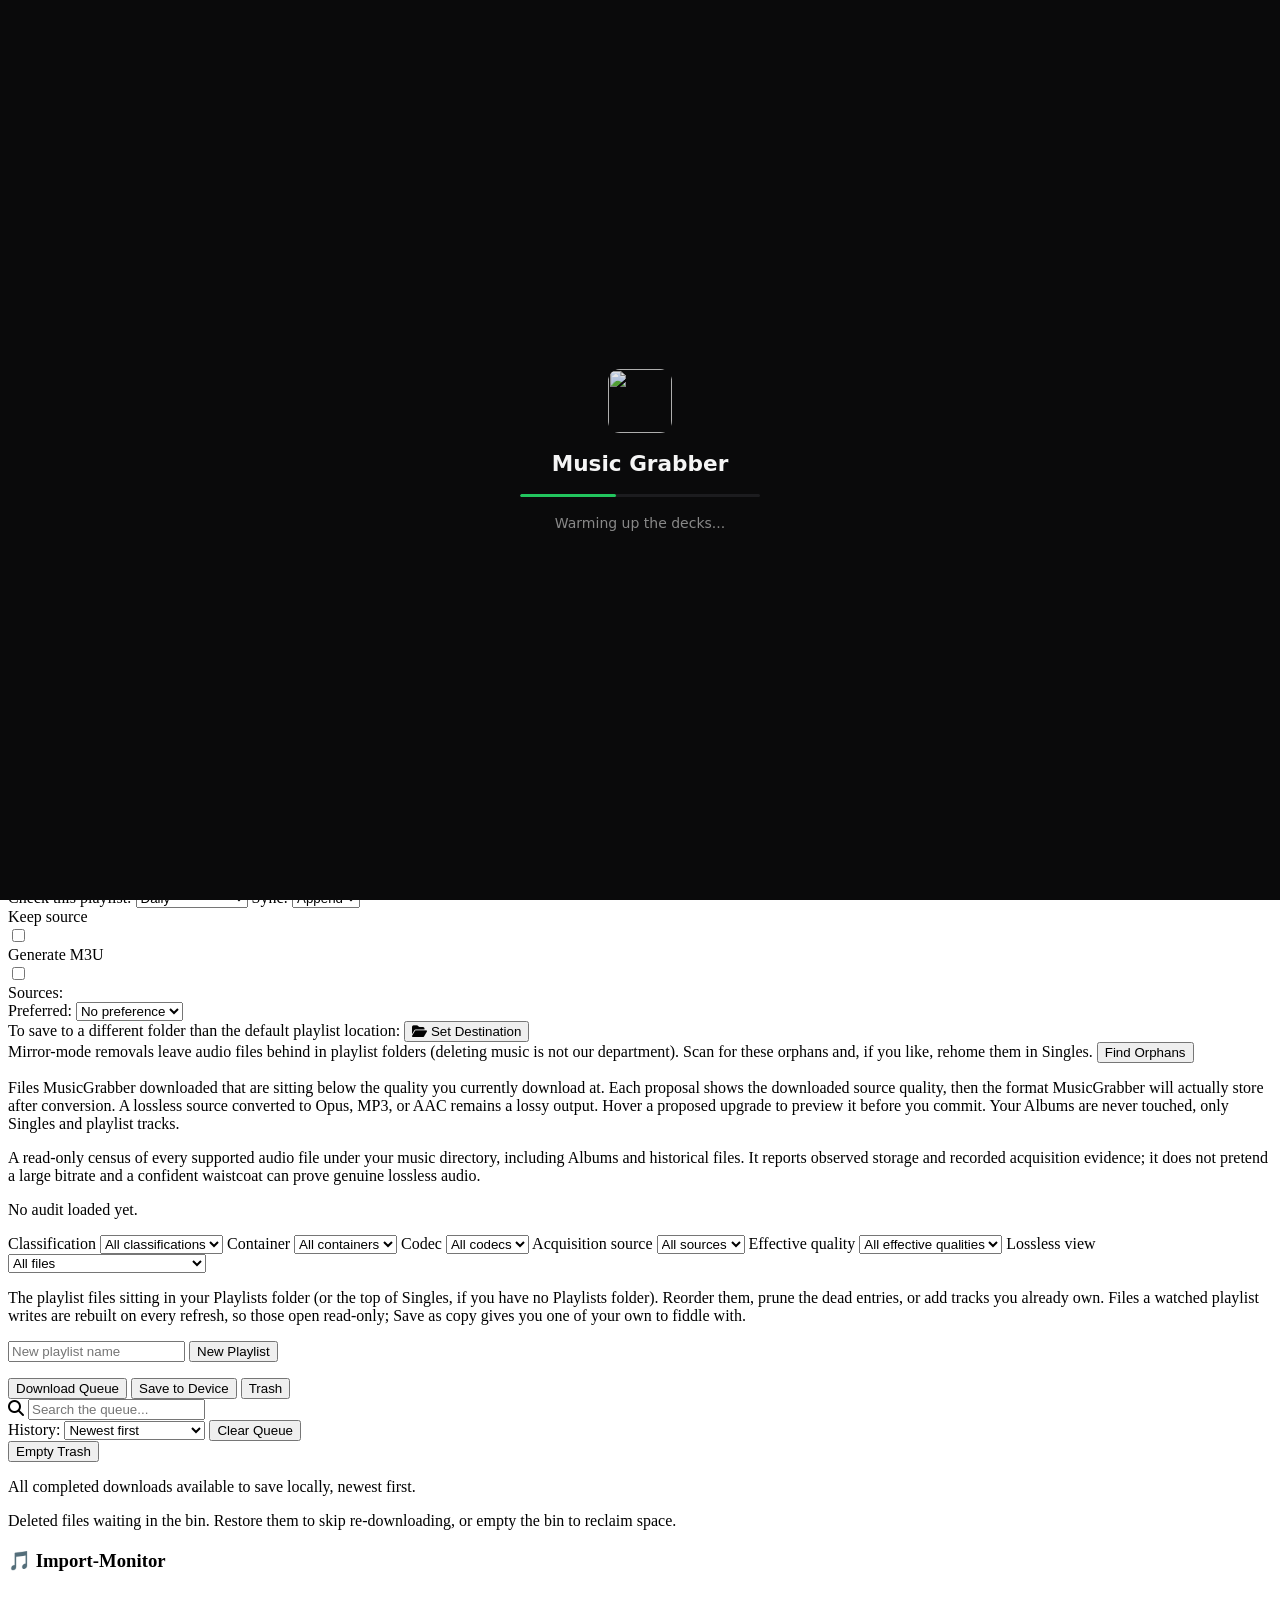
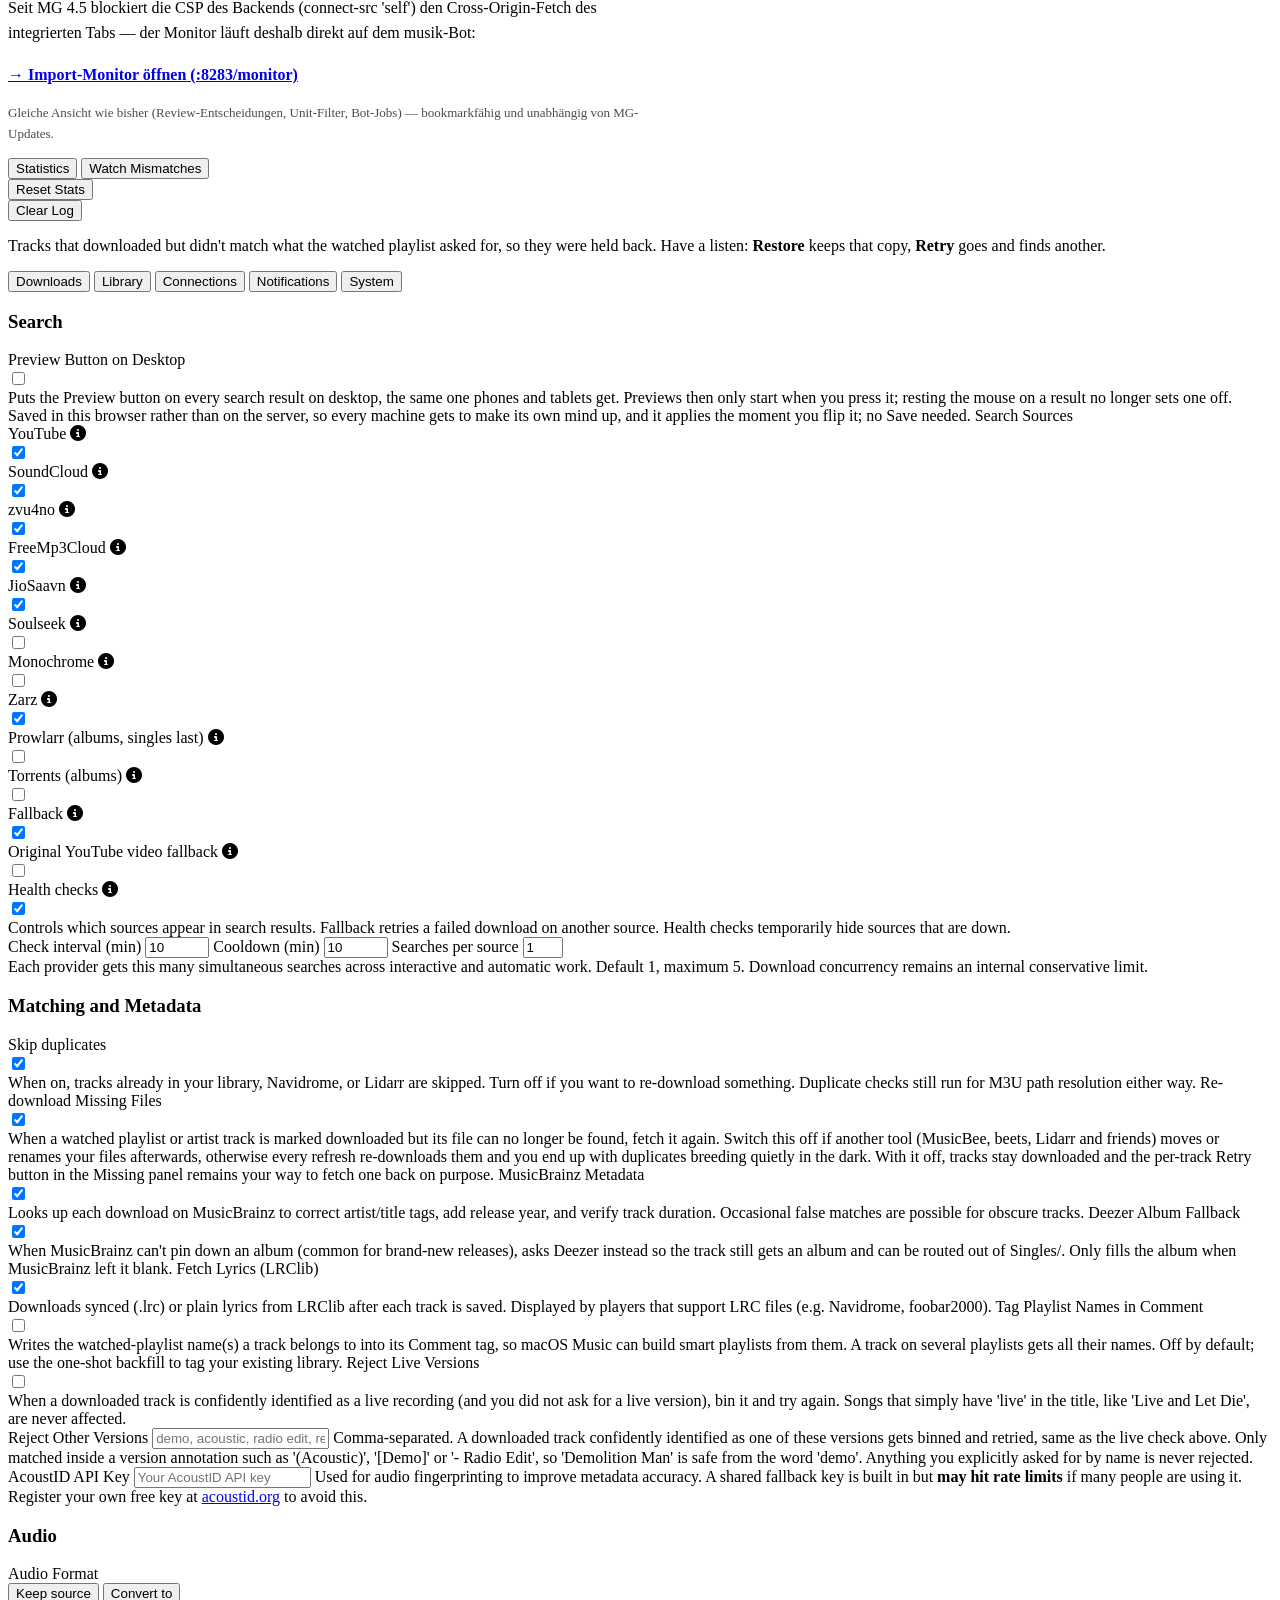
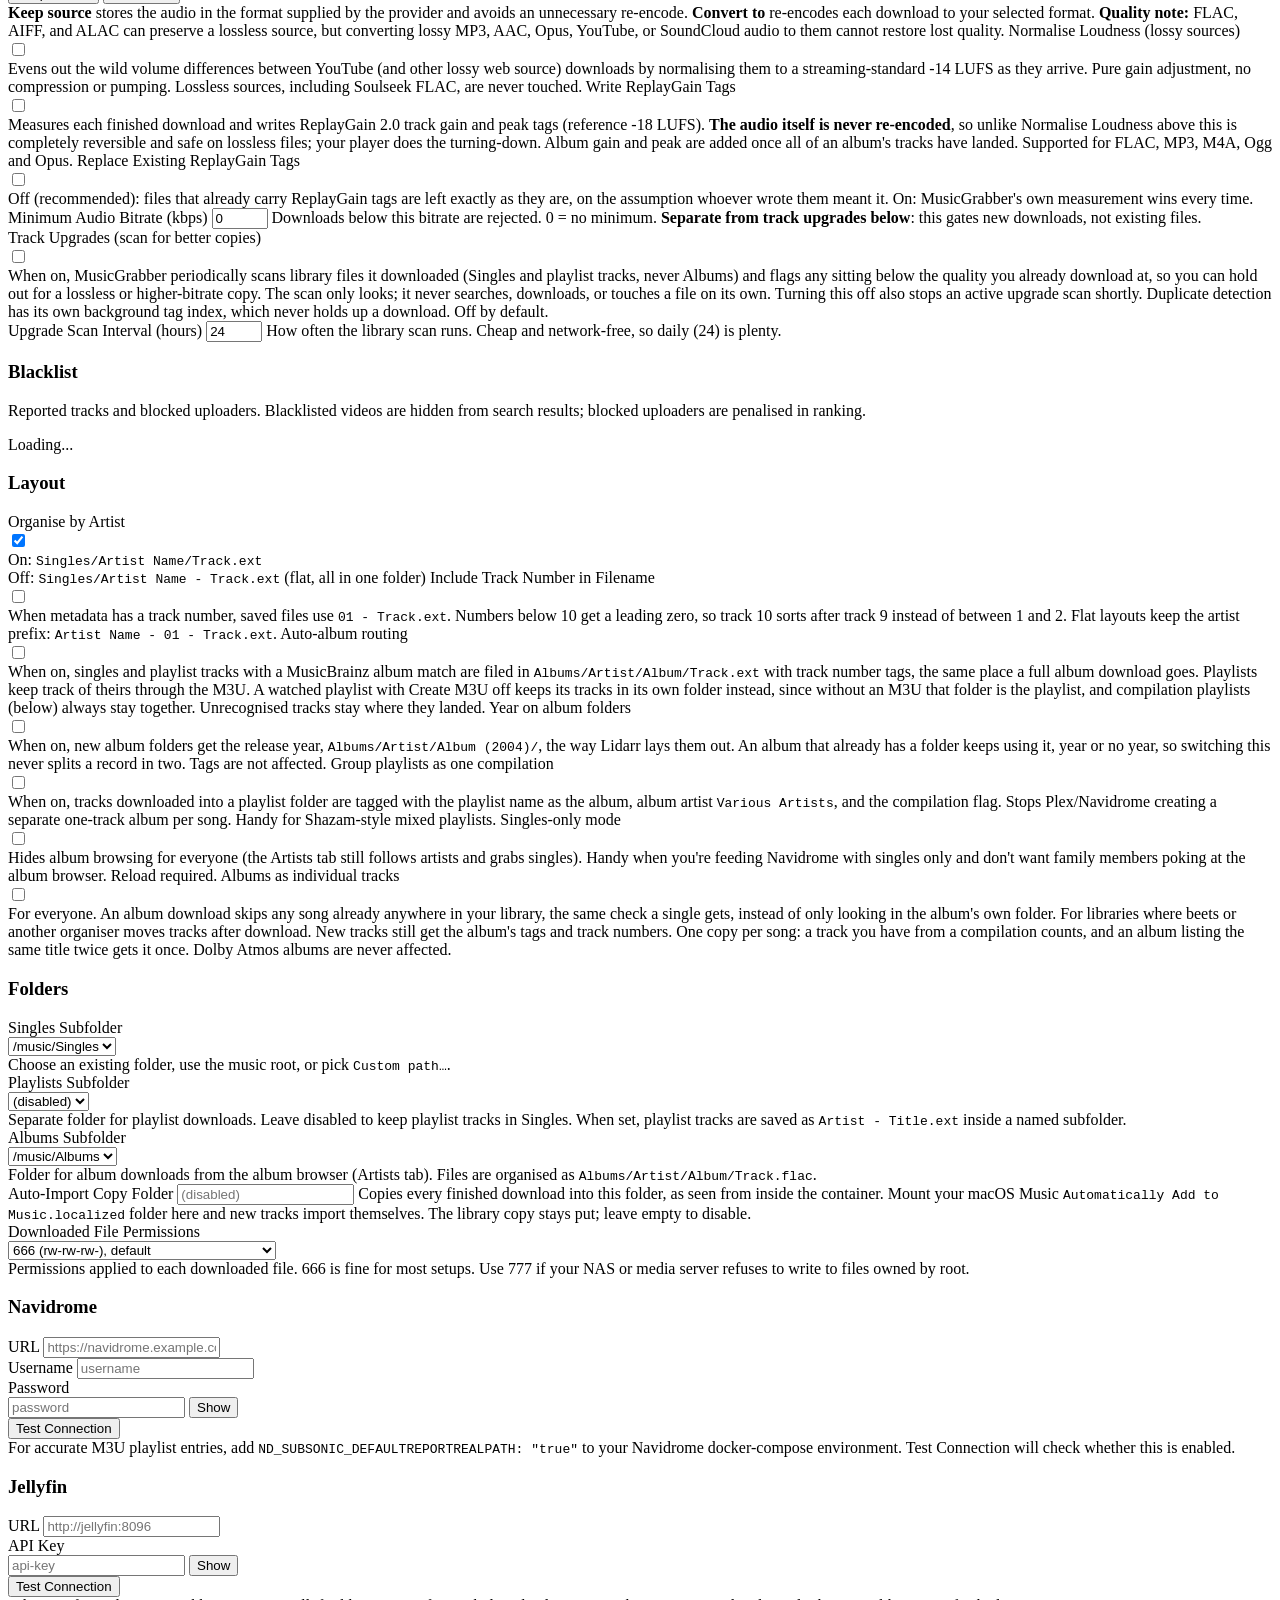
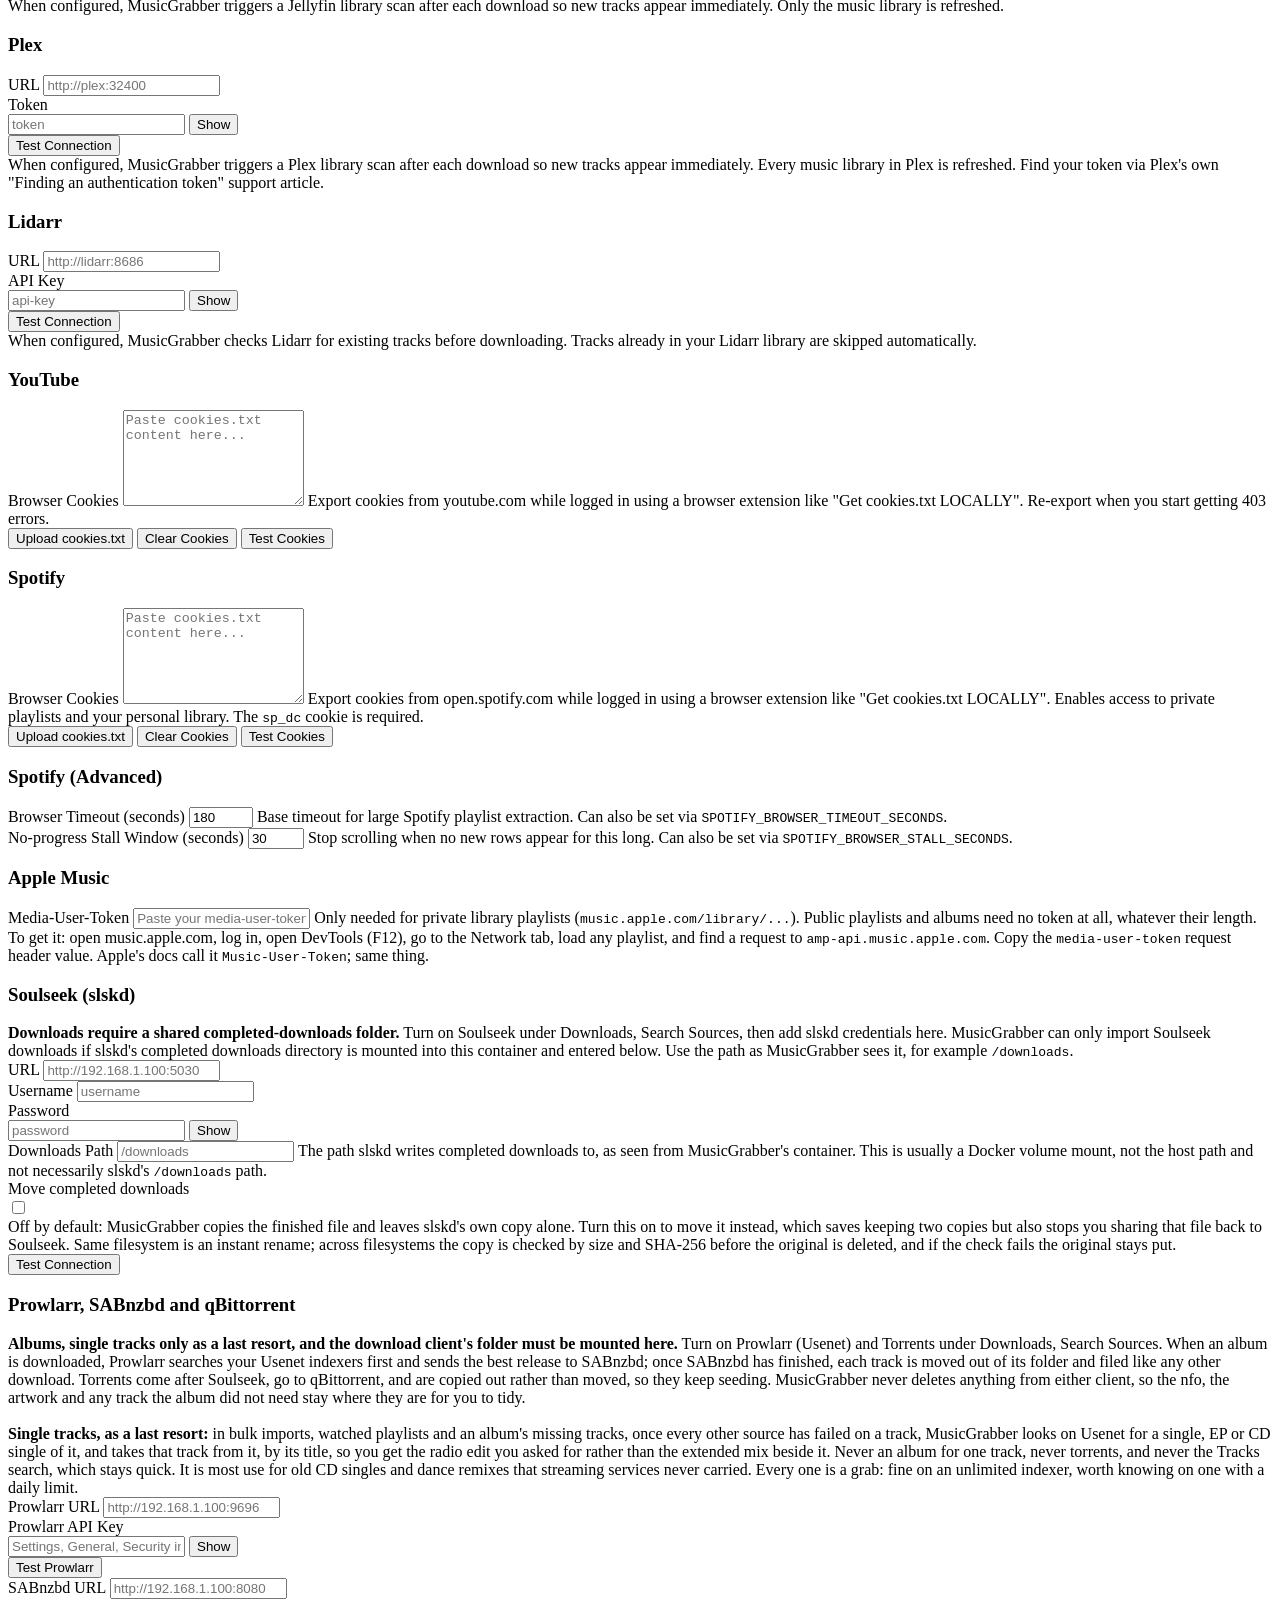
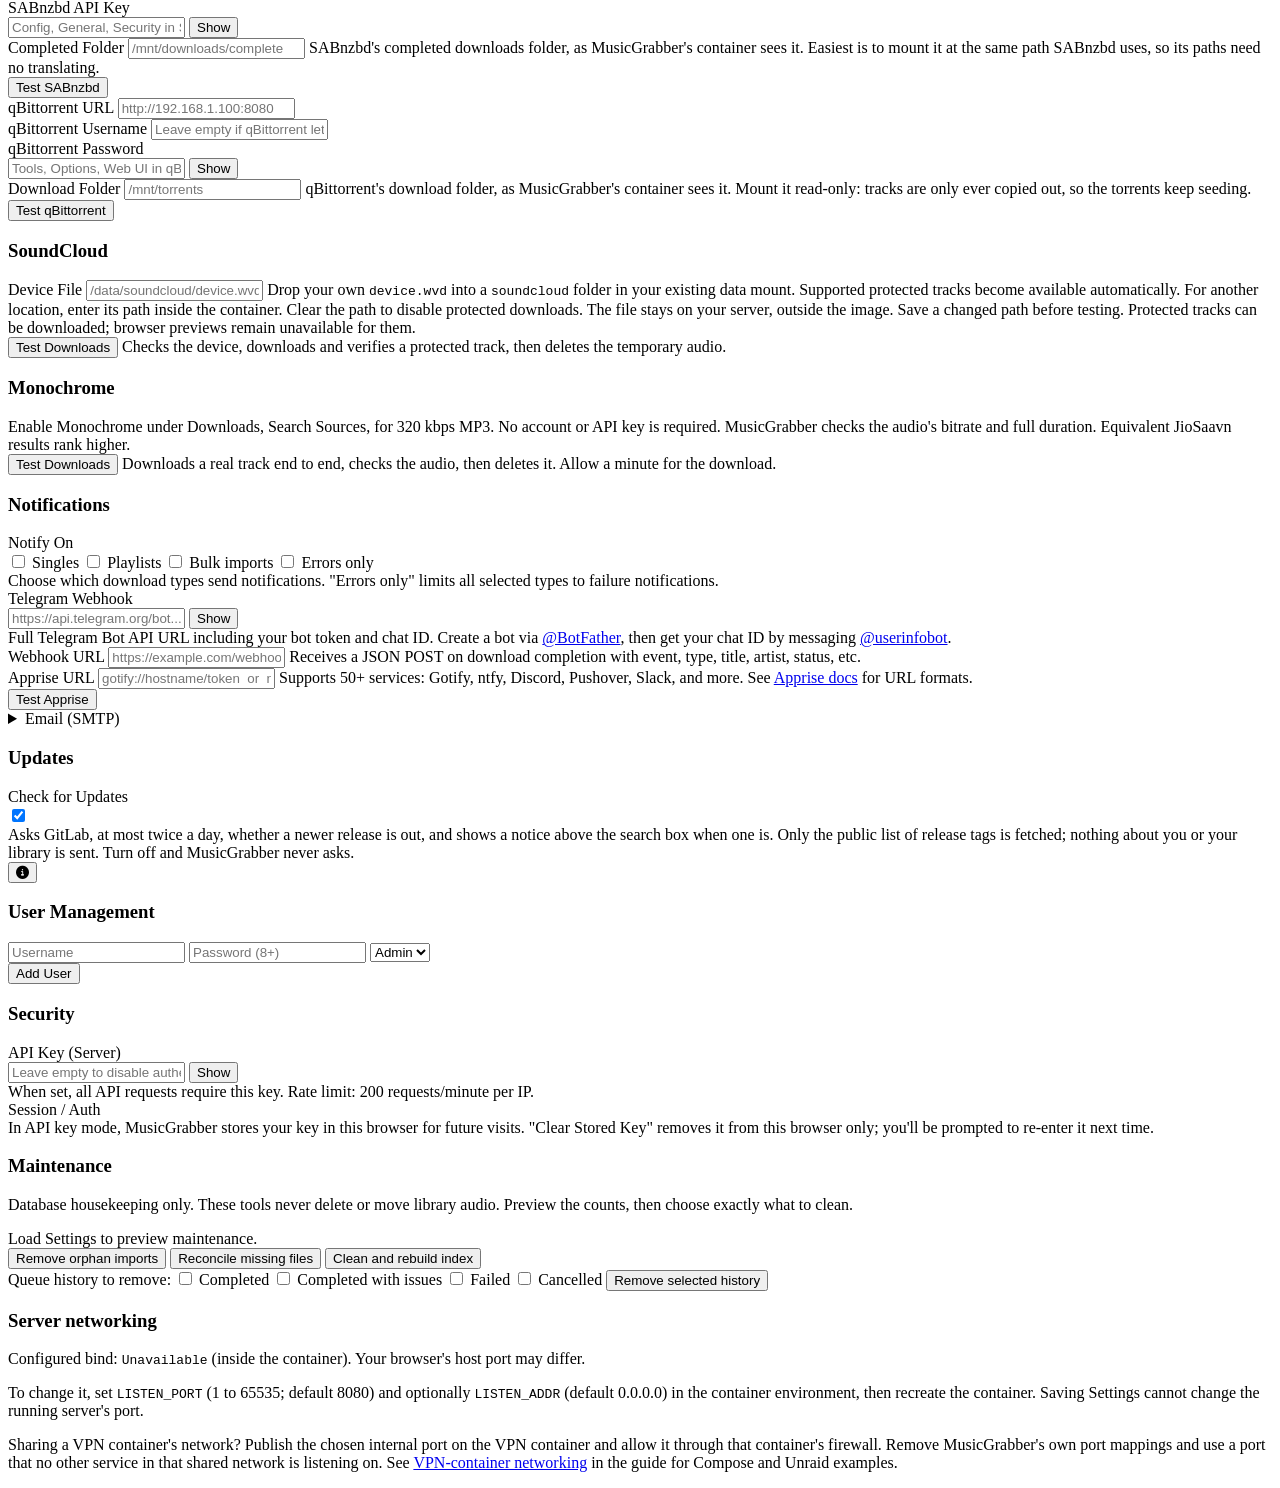
==== commit 03a7efbd: "monitor: Story 11.7 — Import-Monitor wandert auf den Bot (:8283/monitor) MG 4.4.1+ erzwingt CSP conn" ====
--- a/musicgrabber/overlay/static/index.html
+++ b/musicgrabber/overlay/static/index.html
@@ -873,9 +873,19 @@
             </div>
         </div>
 
-        <!-- musik-monitor:begin (EPIC 9 — bei Upstream-Bump neu einsetzen, s. overlay/README.md) -->
+        <!-- musik-monitor:begin (EPIC 9 — bei Upstream-Bump neu einsetzen, s. overlay/README.md; seit 11.7 öffnet der Tab den bot-eigenen Monitor, s. monitor.js) -->
         <div id="monitorTabContainer" class="tab-panel">
-            <div id="monitorContent"></div>
+            <div id="monitorContent" style="max-width:640px; line-height:1.6">
+                <h3 style="margin-top:0">🎵 Import-Monitor</h3>
+                <p>Seit MG 4.5 blockiert die CSP des Backends (connect-src
+                   'self') den Cross-Origin-Fetch des integrierten Tabs — der
+                   Monitor läuft deshalb direkt auf dem musik-Bot:</p>
+                <p><a id="monitorOpenLink" href="#" target="_blank" rel="noopener"
+                      style="font-size:16px; font-weight:600">→ Import-Monitor öffnen (:8283/monitor)</a></p>
+                <p style="opacity:.7; font-size:13px">Gleiche Ansicht wie bisher
+                   (Review-Entscheidungen, Unit-Filter, Bot-Jobs) — bookmarkfähig
+                   und unabhängig von MG-Updates.</p>
+            </div>
         </div>
         <!-- musik-monitor:end -->
 
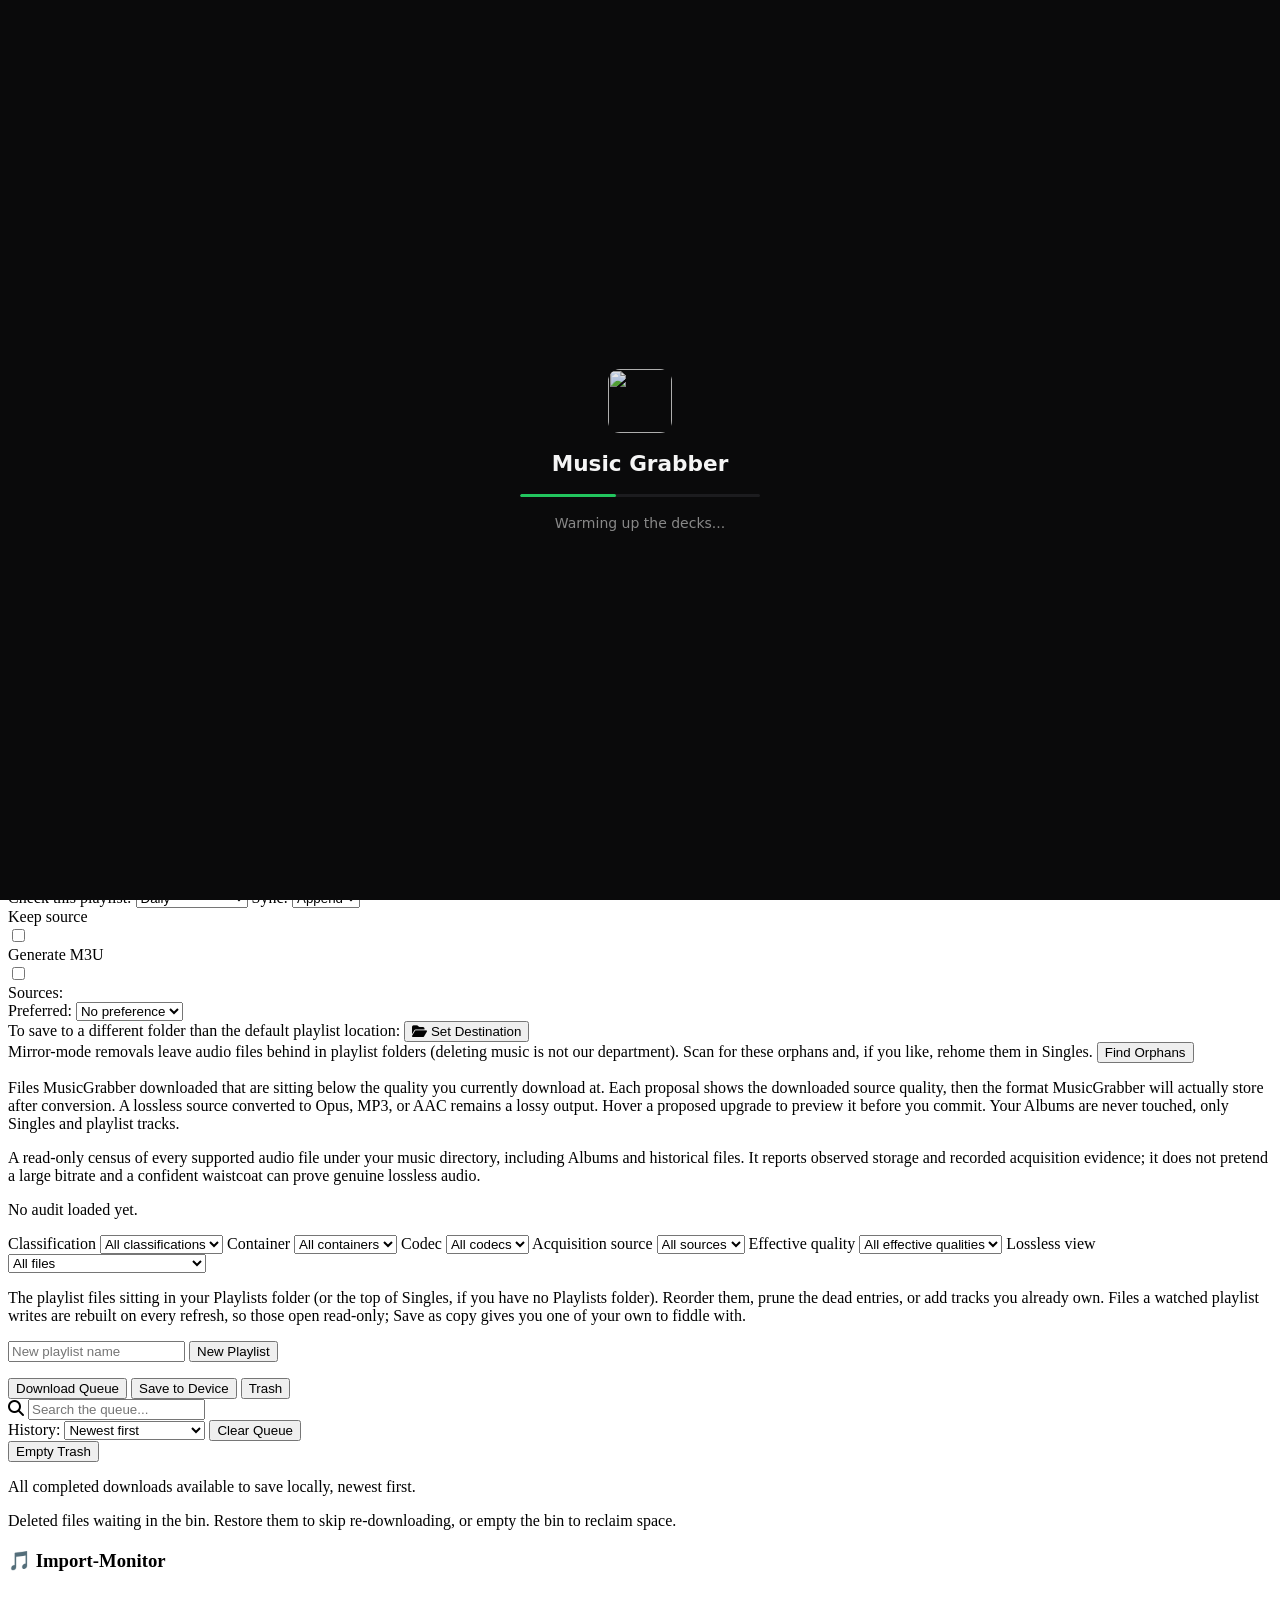
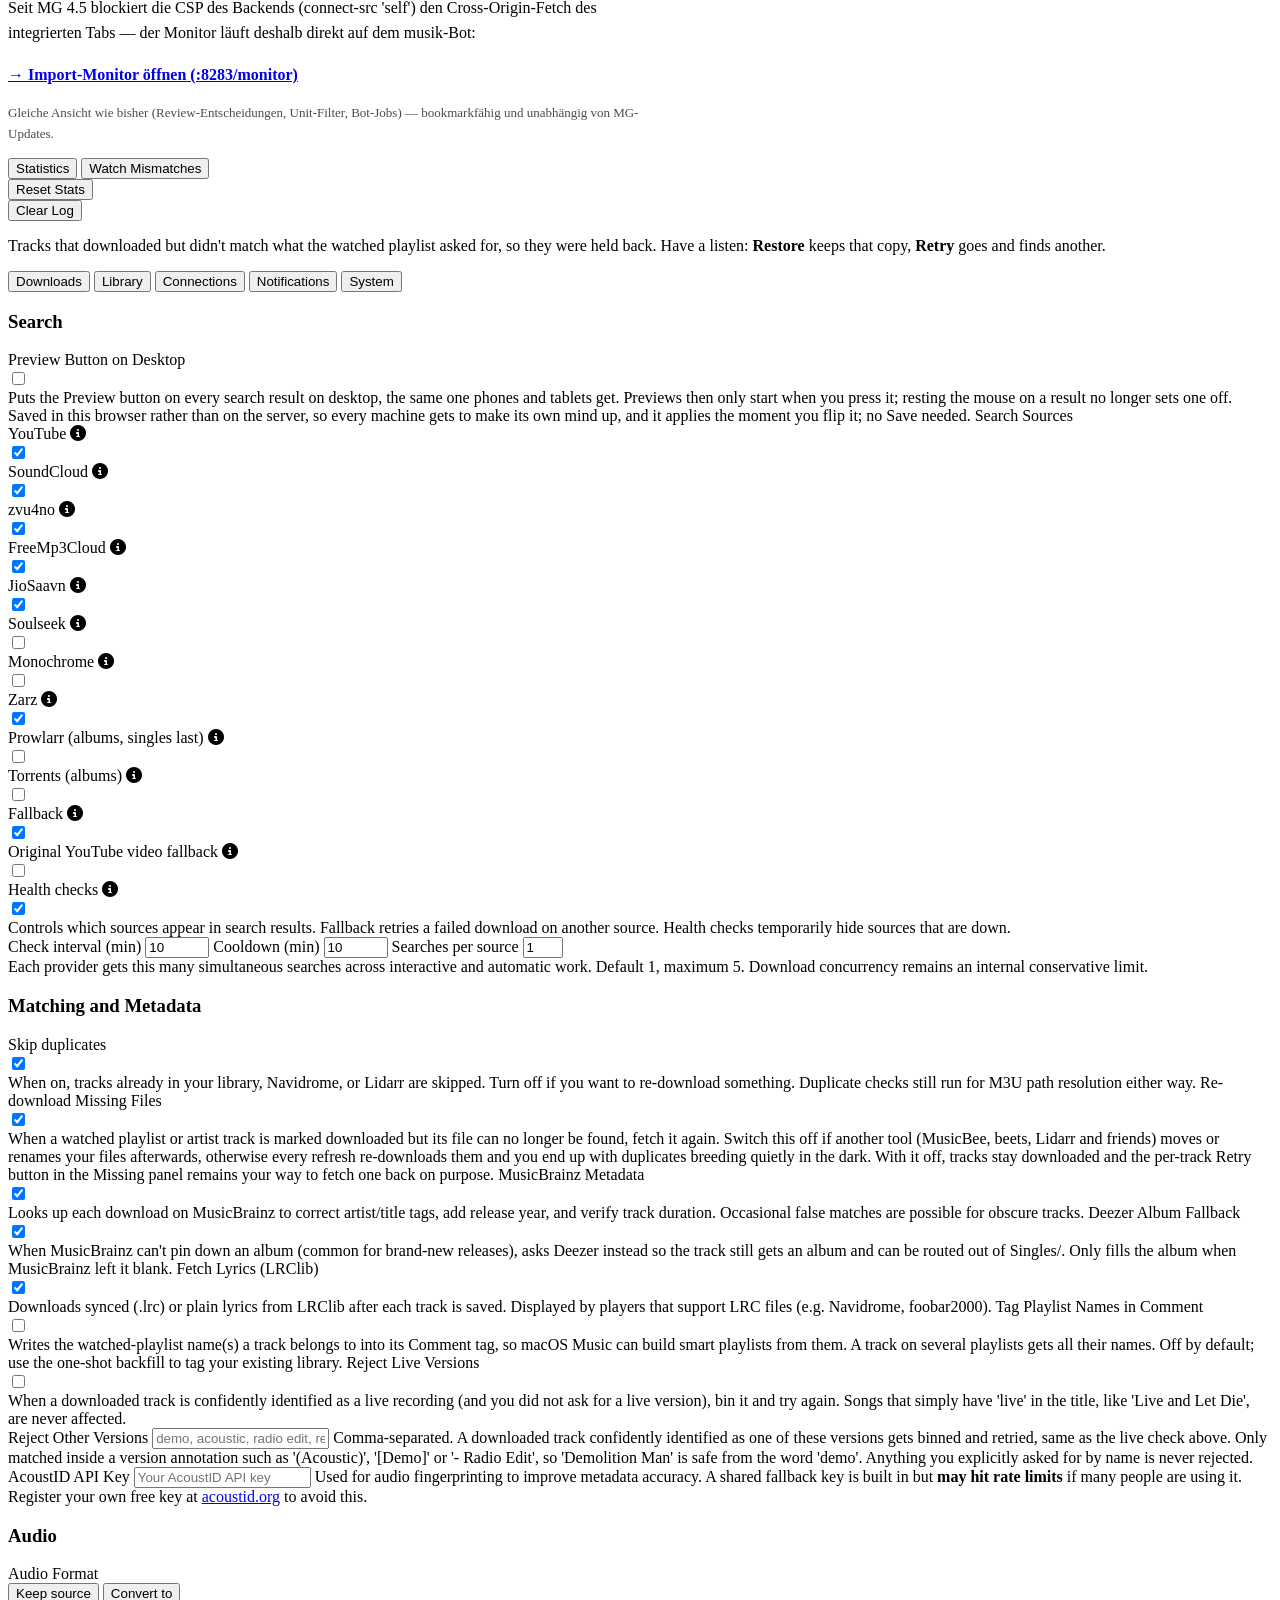
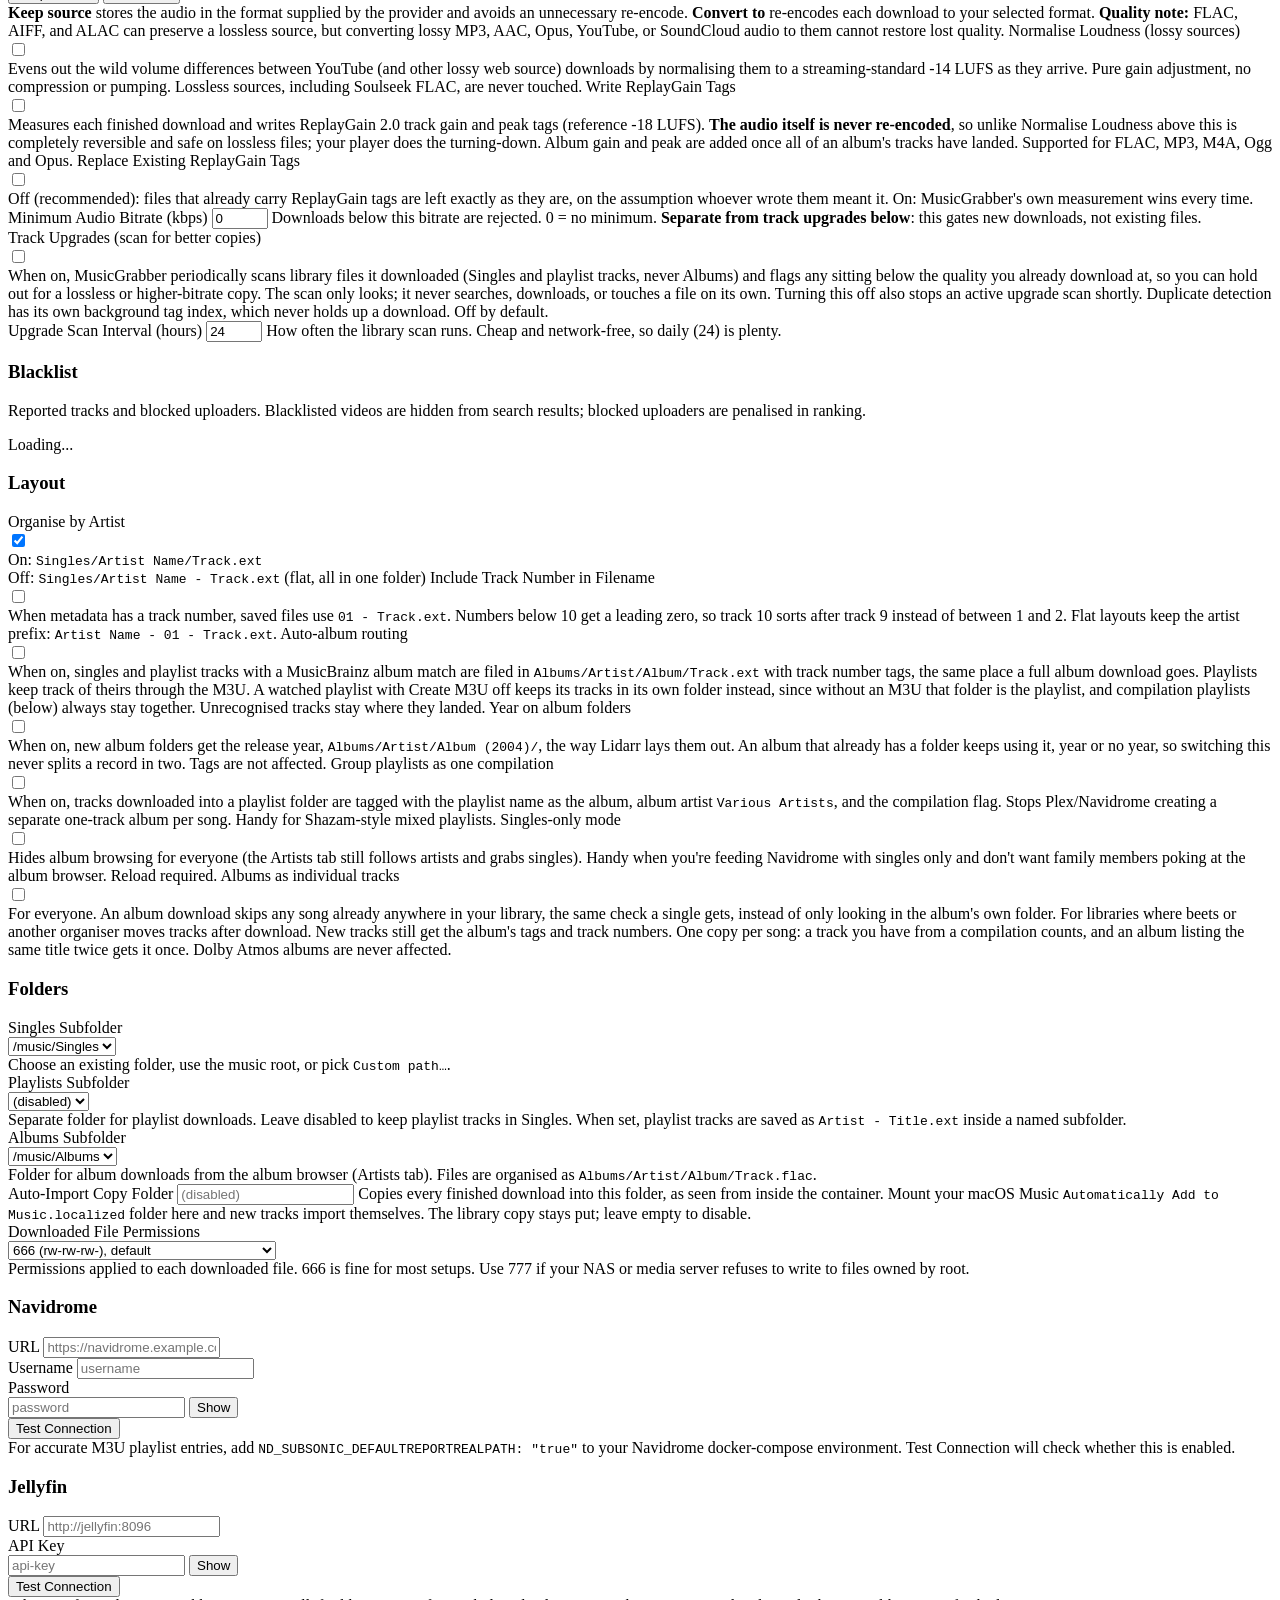
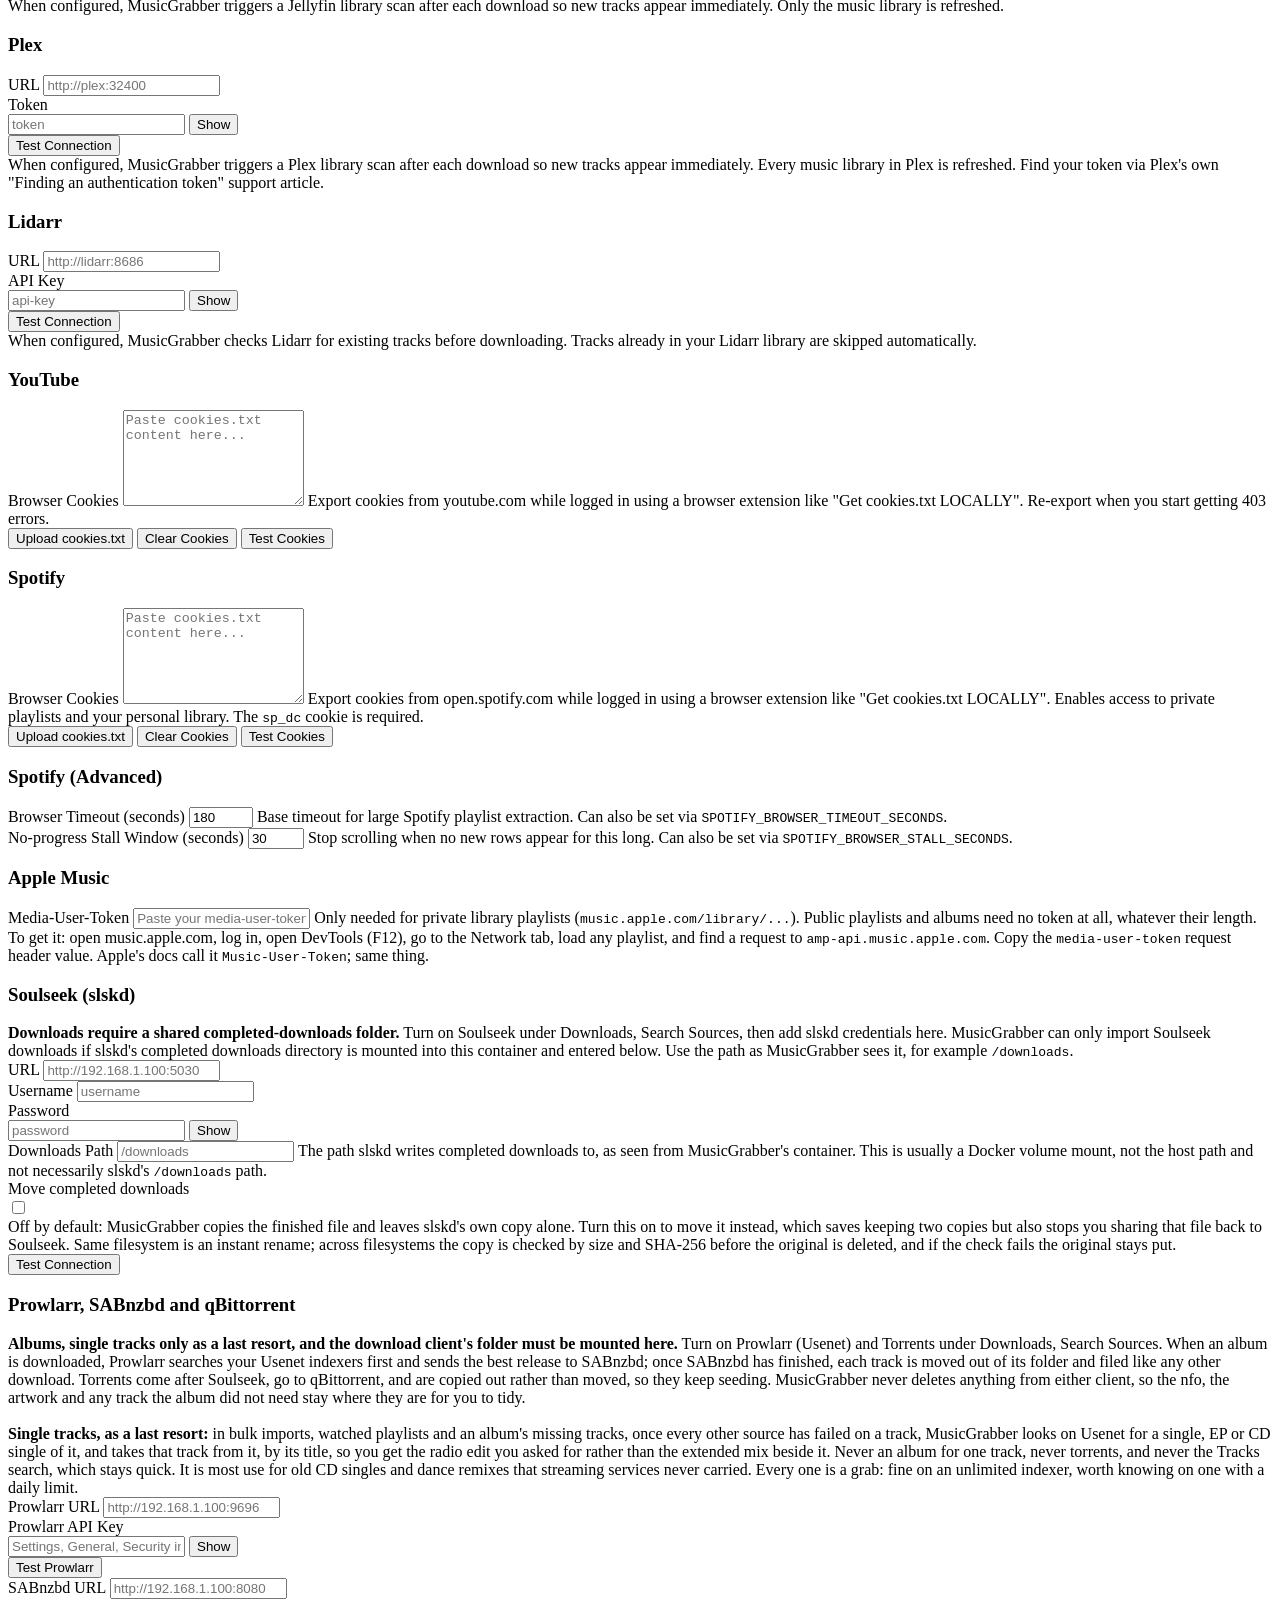
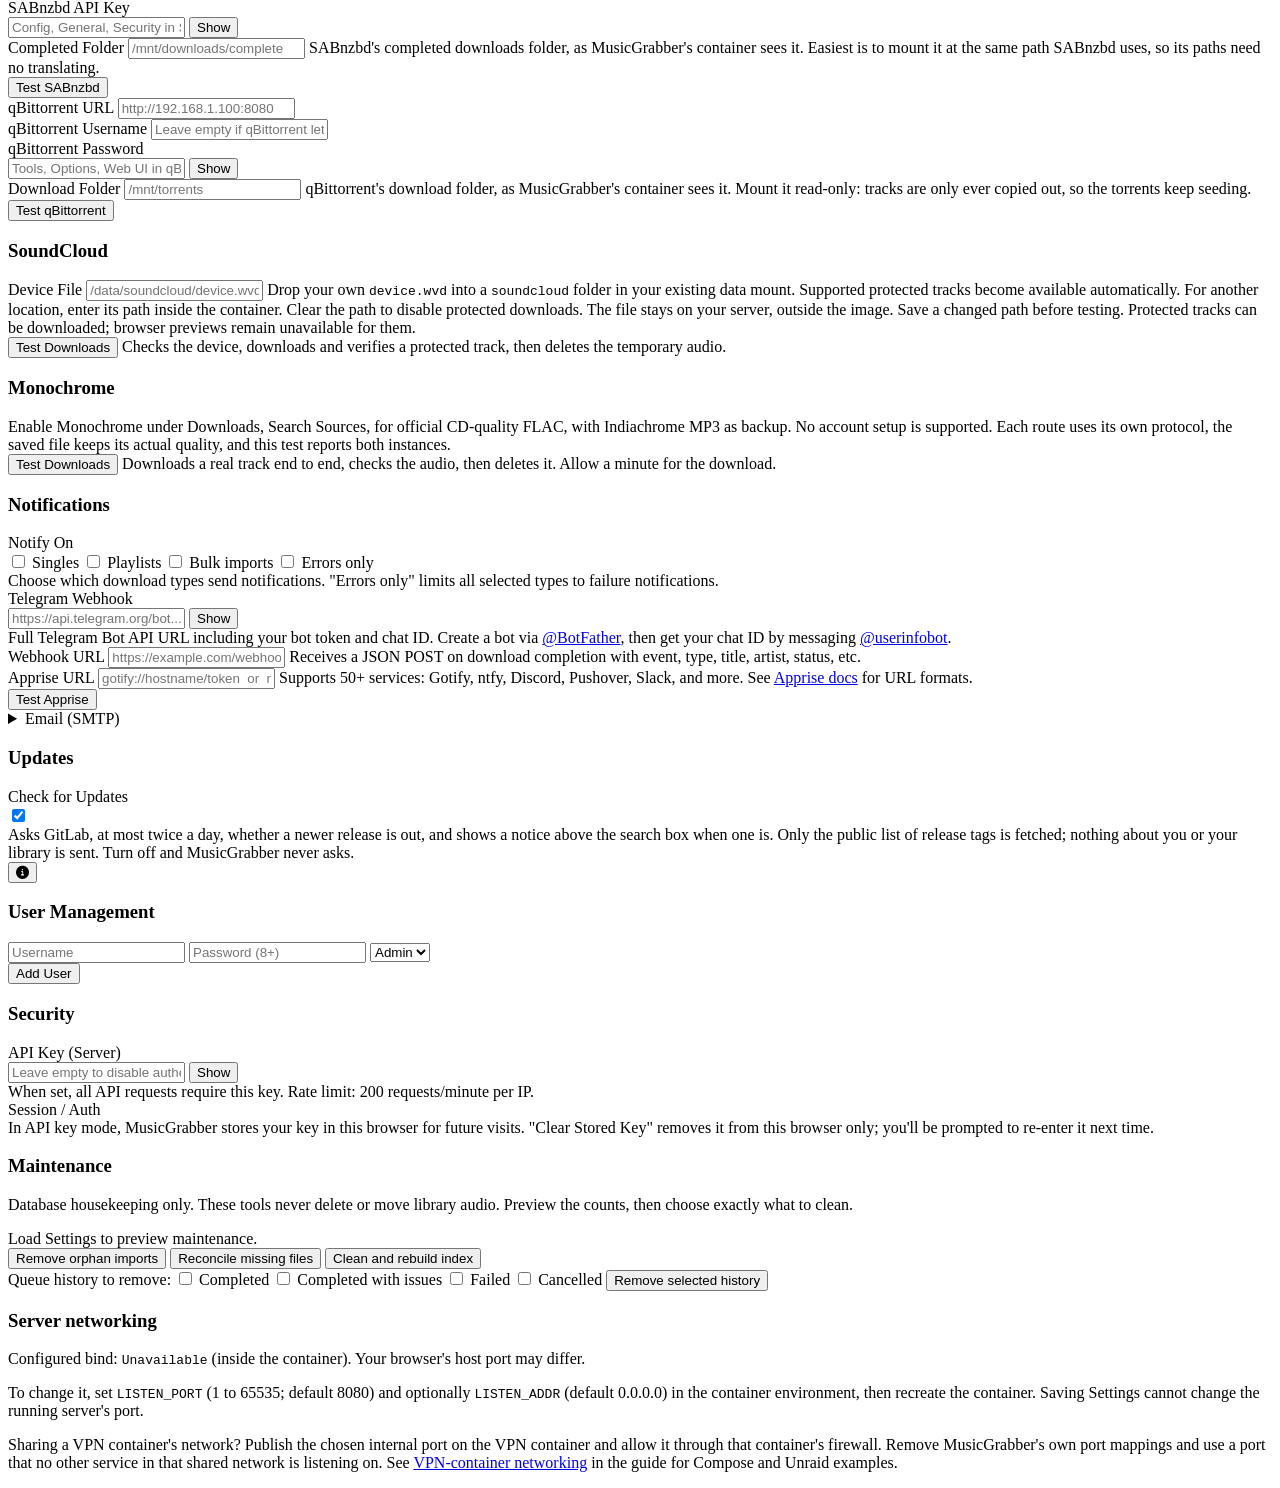
==== commit dae987ff: "mg-overlay: Flip auf MG 4.5.4 (Image-Revendor, 28 Dateien byte-exakt) 4.5.4-Release-Notes (aus der U" ====
--- a/musicgrabber/overlay/static/index.html
+++ b/musicgrabber/overlay/static/index.html
@@ -125,6 +125,14 @@
             </div>
         </header>
 
+        <div id="libraryBanner" class="update-banner library-banner" style="display:none;" role="alert">
+            <i class="fa-solid fa-triangle-exclamation update-banner-icon" aria-hidden="true"></i>
+            <span class="update-banner-text"><strong>Downloads are paused.</strong> <span id="libraryBannerText"></span> Watched playlists and artists wait too. If a network share mounted after the container started, restart the container and everything carries on by itself. <a href="https://gitlab.com/g33kphr33k/musicgrabber/-/blob/main/guide/troubleshooting.md#downloads-paused-because-the-music-library-is-not-the-one-it-was" target="_blank" rel="noopener noreferrer">More in the guide</a></span>
+            <div class="update-banner-actions">
+                <button type="button" id="libraryBannerAccept" class="btn btn-ghost update-banner-btn" data-ui-click="acceptLibraryMount" title="Only if you moved the library on purpose: use what is mounted now as the music library from here on">It moved on purpose</button>
+            </div>
+        </div>
+
         <div id="updateBanner" class="update-banner" style="display:none;" role="status">
             <i class="fa-solid fa-gift update-banner-icon" aria-hidden="true"></i>
             <span class="update-banner-text">MusicGrabber <strong id="updateBannerLatest"></strong> is out; you are on <span id="updateBannerCurrent"></span>. Worth pulling before the next download trips over something already fixed.</span>
@@ -979,7 +987,7 @@
                                     <span class="toggle-slider"></span>
                                 </div>
                             </label>
-                            <label class="source-toggle-item" title="Search Monochrome for full-length 320 kbps MP3 through Indiachrome.">
+                            <label class="source-toggle-item" title="Search Monochrome for official FLAC, with Indiachrome MP3 as backup.">
                                 <span class="source-toggle-text">Monochrome <i class="fa-solid fa-circle-info source-toggle-help" aria-label="Monochrome help"></i></span>
                                 <div class="toggle-switch">
                                     <input type="checkbox" id="settingSourceMonochrome">
@@ -1650,7 +1658,7 @@
             <div class="settings-section admin-only">
                 <h3 class="settings-section-title">Monochrome</h3>
                 <div class="settings-warning">
-                    Enable Monochrome under Downloads, Search Sources, for 320 kbps MP3. No account or API key is required. MusicGrabber checks the audio's bitrate and full duration. Equivalent JioSaavn results rank higher.
+                    Enable Monochrome under Downloads, Search Sources, for official CD-quality FLAC, with Indiachrome MP3 as backup. No account setup is supported. Each route uses its own protocol, the saved file keeps its actual quality, and this test reports both instances.
                 </div>
                 <div class="settings-form">
                     <button type="button" class="btn test-btn" id="testMonochromeBtn">Test Downloads</button>
